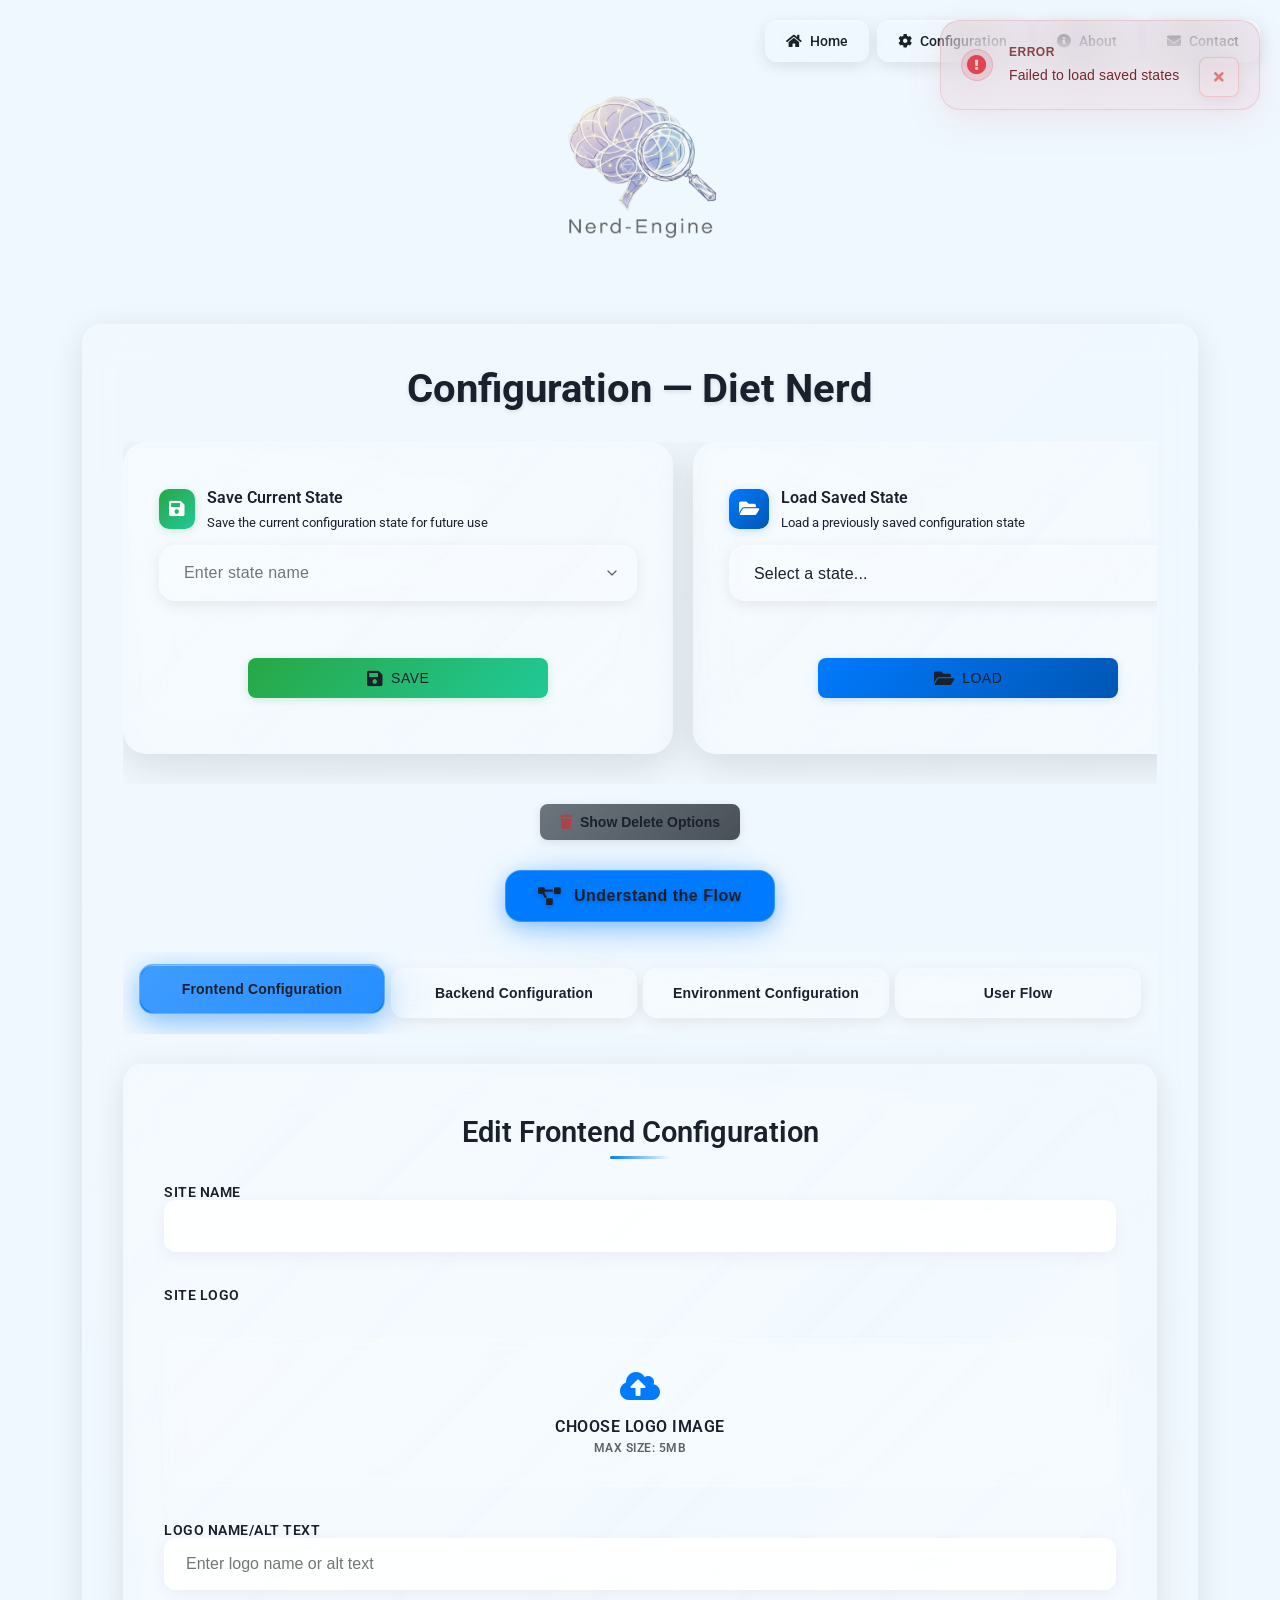
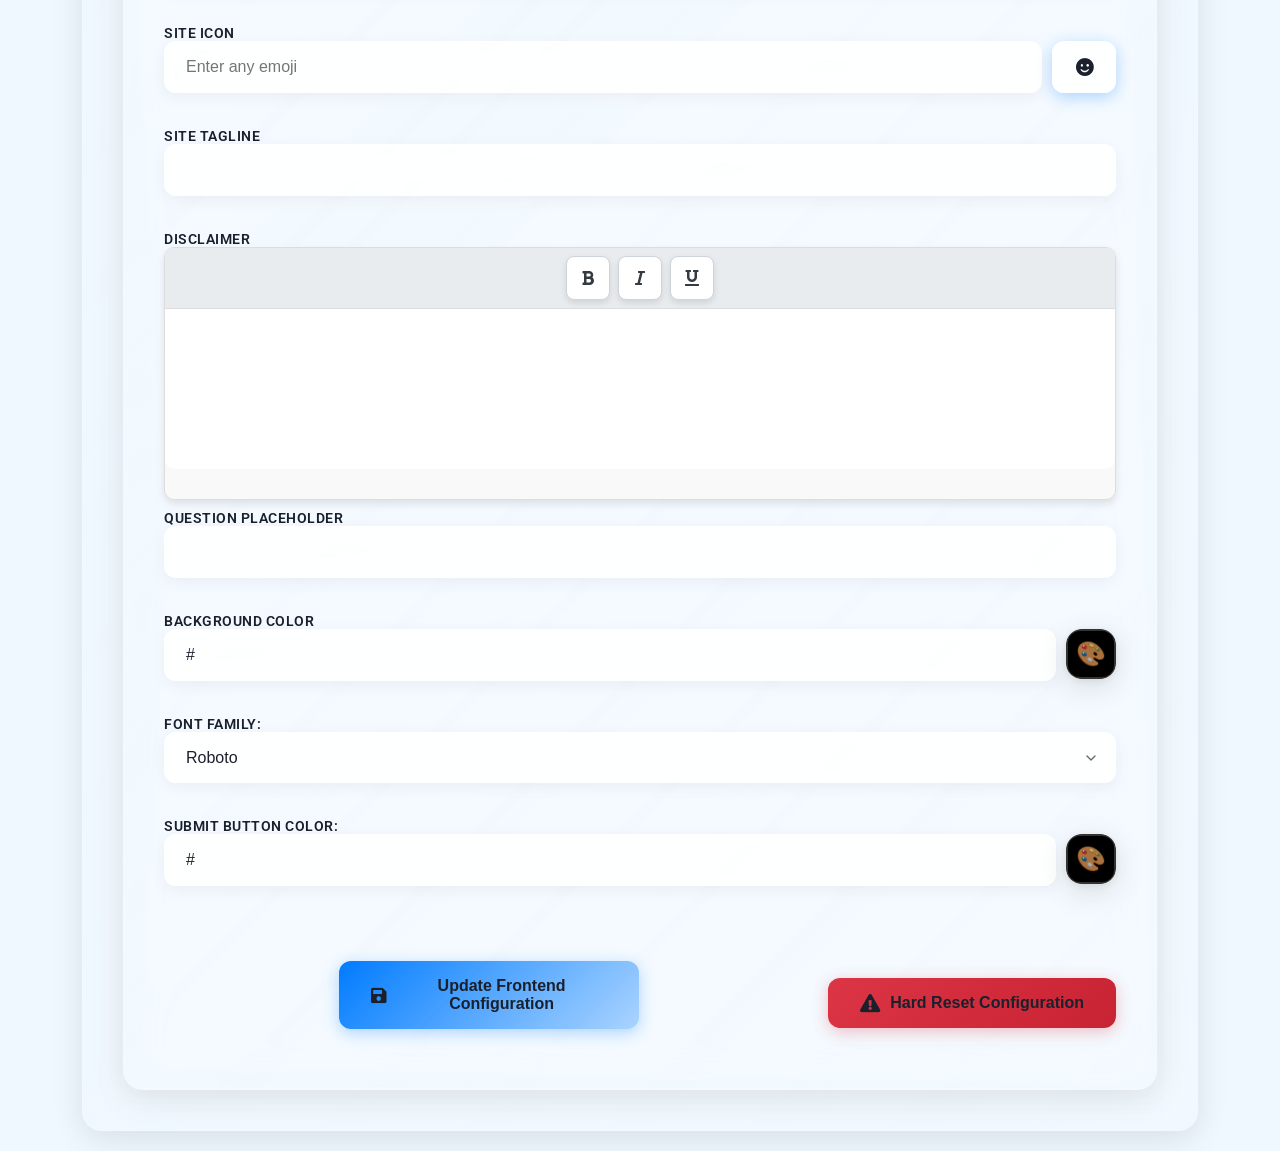
==== customnerd-website/config.html @ 89b2758c "────────────────────────────── Branch : main Author : Harsh Kashyap Date   : 2026-01-24 21:06 ──────" ====
<!DOCTYPE html>
<html lang="en">
<head>
    <meta charset="UTF-8">
    <meta name="viewport" content="width=device-width, initial-scale=1.0">
    <title>Configuration Editor</title>
    <link rel="stylesheet" href="config.css">
    <link rel="stylesheet" href="https://cdnjs.cloudflare.com/ajax/libs/font-awesome/5.15.4/css/all.min.css">
    <script src="https://cdn.jsdelivr.net/npm/mermaid@10/dist/mermaid.min.js"></script>

    <style>
        #logo_preview {
            display: none;
            margin-top: 10px;
            position: relative;
            max-width: 100%;
            max-height: 200px;
            overflow: hidden;
            border-radius: 8px;
            box-shadow: 0 2px 8px rgba(0,0,0,0.1);
        }

        #preview_image {
            width: 100%;
            height: auto;
            object-fit: contain;
            display: block;
        }

        .logo-preview {
            display: flex;
            flex-direction: column;
            align-items: center;
            gap: 10px;
            margin-top: 15px;
            padding: 10px;
            background: #f8f9fa;
            border-radius: 8px;
            border: 1px solid #e9ecef;
        }

        .logo-preview img {
            max-width: 100%;
            max-height: 200px;
            object-fit: contain;
            border-radius: 4px;
        }

        /* Modern Segmented Switch Styles */
        :root {
            --bg: var(--text-color, #ffffff);
            --pill: rgba(255, 255, 255, 0.1);
            --pill-border: var(--border-color, rgba(0,0,0,0.1));
            --inactive: var(--text-color, #6c757d);
            --active: var(--text-color, #ffffff);
            --glow: rgba(0,123,255,0.12); /* subtle blue glow on OpenAI */
            --glow-2: rgba(40,167,69,0.12); /* subtle green glow on Gemini */
            --accent-a: linear-gradient(135deg,var(--accent-text-color, #007bff),var(--accent-border-color, #0056b3)); /* blue for OpenAI */
            --accent-b: linear-gradient(135deg,#28a745,#20c997); /* green for Gemini */

            /* Size tokens */
            --w: 220px;
            --h: 46px;
            --r: 999px;
            --gap: 2px; /* micro gap between slider and pill edges */
            --font: 14px;
            --icon: 18px;

            /* Motion */
            --dur: 320ms;
            --spring: cubic-bezier(.2,.8,.2,1);
            --shadow: 0 2px 8px rgba(0,0,0,0.1);
            --inner: inset 0 0 0 1px var(--pill-border);
        }

        @media (prefers-reduced-motion: reduce) {
            :root { --dur: 0ms; }
        }

        /* Pill */
        .seg-switch {
            position: relative;
            width: var(--w);
            height: var(--h);
            border-radius: var(--r);
            background: var(--pill);
            box-shadow: var(--shadow);
            outline: none;
            border: none;
            padding: 0;             /* no extra padding */
            display: grid;
            grid-template-columns: 1fr 1fr; /* perfectly even halves */
            cursor: pointer;
            user-select: none;
            isolation: isolate;
            box-shadow: var(--shadow), var(--inner);
        }

        /* Slider */
        .seg-slider {
            position: absolute;
            inset: var(--gap);
            width: calc(50% - var(--gap));
            height: calc(100% - var(--gap) * 2);
            border-radius: calc(var(--r) - var(--gap));
            background: var(--accent-a);
            z-index: 1;
            transform: translateX(0%);
            transition: transform var(--dur) var(--spring), background var(--dur) linear, box-shadow var(--dur) var(--spring);
            box-shadow: 0 2px 6px rgba(0,0,0,.15);
        }

        .seg-switch[data-side="right"] .seg-slider {
            transform: translateX(100%);
            background: var(--accent-b);
        }

        .seg-switch:focus-visible {
            box-shadow: 0 0 0 2px rgba(0,0,0,.1), var(--inner);
        }
        
        .seg-switch:hover {
            box-shadow: var(--shadow), var(--inner);
        }

        /* Labels */
        .seg-label {
            position: relative;
            z-index: 2;
            display: grid;
            grid-auto-flow: column;
            align-items: center;
            justify-content: center;
            gap: 6px;
            color: var(--inactive);
            font-weight: 600;
            font-size: var(--font);
            line-height: 1;
            letter-spacing: .2px;
            padding: 0; /* make sure there is no added padding */
        }

        .seg-label .icon {
            font-size: var(--icon);
            line-height: 1;
        }

        /* Active text color flips based on slider side */
        .seg-switch[data-side="left"] .seg-label--left,
        .seg-switch[data-side="right"] .seg-label--right {
            color: var(--active);
            text-shadow: 0 1px 2px rgba(0,0,0,0.1);
        }

        /* Very subtle ambient glow that changes with side */
        .seg-switch[data-side="left"] { box-shadow: var(--shadow), 0 0 0 2px var(--glow) inset, var(--inner); }
        .seg-switch[data-side="right"] { box-shadow: var(--shadow), 0 0 0 2px var(--glow-2) inset, var(--inner); }

        /* Animation for section transitions */
        #openai_section, #gemini_section {
            transition: all 0.3s ease;
        }

        #openai_section.fade-out, #gemini_section.fade-out {
            opacity: 0;
            transform: translateY(-10px);
        }

        #openai_section.fade-in, #gemini_section.fade-in {
            opacity: 1;
            transform: translateY(0);
        }

    </style>

</head>
<body>
    <!-- Navigation Toolbar -->
    <div class="toolbar">
        <a href="index.html"><i class="fas fa-home"></i> Home</a>
        <a href="config.html"><i class="fas fa-cog"></i> Configuration</a>
        <a href="about.html"><i class="fas fa-info-circle"></i> About</a>
        <a href="contact.html"><i class="fas fa-envelope"></i> Contact</a>
    </div>

    <!-- Logo Container -->
    <div class="logo-container">
        <a href="index.html">
            <img src="assets/custom_nerd_default_logo.png" alt="Custom Nerd Logo" id="site-logo" style="max-width: 250px; height: auto;">
        </a>
    </div>

    <div class="container">
        <h2 id="config-title">Configuration Editor</h2>
        
        <!-- State Management Container -->
        <div style="display: flex; gap: 20px; margin: 15px 0; overflow-x: auto; min-width: 0;">
            <!-- Save State Section -->
            <div class="save-state-section" style="flex: 1; min-width: 300px; padding: 20px; background: linear-gradient(145deg, #ffffff, #f8f9fa); border-radius: 12px; box-shadow: 0 4px 15px rgba(0,0,0,0.1); transition: all 0.3s ease; border: 1px solid rgba(0,0,0,0.05);">
                <div style="margin-top: 10px; display: flex; align-items: center; gap: 12px;">
                    <div style="background: linear-gradient(135deg, #28a745, #20c997); padding: 10px; border-radius: 10px; box-shadow: 0 2px 8px rgba(40, 167, 69, 0.2);">
                        <i class="fas fa-save" style="color: white; font-size: 18px;"></i>
                    </div>
                    <div>
                        <h4 style="margin-bottom: 8px; color: #2c3e50; font-size: 16px; font-weight: 600;">Save Current State</h4>
                        <p style="color: #6c757d; margin-bottom: 0; font-size: 13px;">Save the current configuration state for future use</p>
                    </div>
                </div>
                <div style="display: flex; gap: 12px; align-items: center; margin-top: 15px;">
                    <input type="text" id="state_name" placeholder="Enter state name" style="flex: 1; padding: 12px; border: 2px solid #e9ecef; border-radius: 8px; font-size: 14px; height: 40px; width: 100%; transition: all 0.3s ease; box-shadow: 0 2px 4px rgba(0,0,0,0.05);" onfocus="this.style.borderColor='#28a745'; this.style.boxShadow='0 0 0 3px rgba(40, 167, 69, 0.1)'" onblur="this.style.borderColor='#e9ecef'; this.style.boxShadow='0 2px 4px rgba(0,0,0,0.05)'">
                </div>
                <div style="display: flex; gap: 12px; align-items: center; margin-top: 12px;">
                    <button type="button" onclick="saveState()" class="primary-button" style="background: linear-gradient(135deg, #28a745, #20c997); display: flex; align-items: center; gap: 8px; padding: 8px 16px; height: 40px; width: 100%; font-size: 14px; white-space: nowrap; border: none; border-radius: 8px; color: white; font-weight: 500; transition: all 0.3s ease; box-shadow: 0 2px 8px rgba(40, 167, 69, 0.2);" onmouseover="this.style.transform='translateY(-2px)'; this.style.boxShadow='0 4px 12px rgba(40, 167, 69, 0.3)'" onmouseout="this.style.transform='translateY(0)'; this.style.boxShadow='0 2px 8px rgba(40, 167, 69, 0.2)'">
                        <i class="fas fa-save"></i> Save
                    </button>
                </div>
            </div>

            <!-- Load State Section -->
            <div class="load-state-section" style="flex: 1; min-width: 300px; padding: 20px; background: linear-gradient(145deg, #ffffff, #f8f9fa); border-radius: 12px; box-shadow: 0 4px 15px rgba(0,0,0,0.1); transition: all 0.3s ease; border: 1px solid rgba(0,0,0,0.05);">
                <div style="margin-top: 10px; display: flex; align-items: center; gap: 12px;">
                    <div style="background: linear-gradient(135deg, #007bff, #0056b3); padding: 10px; border-radius: 10px; box-shadow: 0 2px 8px rgba(0, 123, 255, 0.2);">
                        <i class="fas fa-folder-open" style="color: white; font-size: 18px;"></i>
                    </div>
                    <div>
                        <h4 style="margin-bottom: 8px; color: #2c3e50; font-size: 16px; font-weight: 600;">Load Saved State</h4>
                        <p style="color: #6c757d; margin-bottom: 0; font-size: 13px;">Load a previously saved configuration state</p>
                    </div>
                </div>
                <div style="display: flex; gap: 12px; align-items: center; margin-top: 15px;">
                    <select id="state_select">
                        <option value="">Select a state...</option>
                    </select>
                </div>
                <div style="display: flex; gap: 12px; align-items: center; margin-top: 12px;">
                    <button type="button" onclick="loadState()" class="primary-button" style="background: linear-gradient(135deg, #007bff, #0056b3); display: flex; align-items: center; gap: 8px; padding: 8px 16px; height: 40px; width: 100%; font-size: 14px; white-space: nowrap; border: none; border-radius: 8px; color: white; font-weight: 500; transition: all 0.3s ease; box-shadow: 0 2px 8px rgba(0, 123, 255, 0.2);" onmouseover="this.style.transform='translateY(-2px)'; this.style.boxShadow='0 4px 12px rgba(0, 123, 255, 0.3)'" onmouseout="this.style.transform='translateY(0)'; this.style.boxShadow='0 2px 8px rgba(0, 123, 255, 0.2)'">
                        <i class="fas fa-folder-open"></i> Load
                    </button>
                </div>
            </div>
        </div>

        <!-- Delete State Toggle Button -->
        <div style="text-align: center; margin: 20px 0;">
            <button type="button" onclick="toggleDeleteSection()" id="toggle_delete_btn" style="background: linear-gradient(135deg, #6c757d, #495057); border: none; color: white; padding: 10px 20px; border-radius: 8px; cursor: pointer; font-size: 14px; transition: all 0.3s ease; box-shadow: 0 2px 8px rgba(108, 117, 125, 0.2); display: flex; align-items: center; gap: 8px; margin: 0 auto;" onmouseover="this.style.transform='translateY(-2px)'; this.style.boxShadow='0 4px 12px rgba(108, 117, 125, 0.3)'" onmouseout="this.style.transform='translateY(0)'; this.style.boxShadow='0 2px 8px rgba(108, 117, 125, 0.2)'">
                <i class="fas fa-trash" id="toggle_delete_icon"></i>
                <span id="toggle_delete_text">Show Delete Options</span>
            </button>
        </div>

        <!-- Delete State Section (Hidden by default) -->
        <div id="delete_state_container" style="display: none; margin: 15px 0;">
            <div class="delete-state-section" style="flex: 1; padding: 20px; background: linear-gradient(145deg, #ffffff, #f8f9fa); border-radius: 12px; box-shadow: 0 4px 15px rgba(0,0,0,0.1); transition: all 0.3s ease; border: 1px solid rgba(0,0,0,0.05); max-width: 600px; margin: 0 auto;">
                <div style="margin-top: 10px; display: flex; align-items: center; gap: 12px;">
                    <div style="background: linear-gradient(135deg, #dc3545, #c82333); padding: 10px; border-radius: 10px; box-shadow: 0 2px 8px rgba(220, 53, 69, 0.2);">
                        <i class="fas fa-exclamation-triangle" style="color: white; font-size: 18px;"></i>
                    </div>
                    <div>
                        <h4 style="margin-bottom: 8px; color: #2c3e50; font-size: 16px; font-weight: 600;">Delete Saved State</h4>
                        <p style="color: #6c757d; margin-bottom: 0; font-size: 13px;">⚠️ Warning: This action cannot be undone</p>
                    </div>
                </div>
                <div style="display: flex; gap: 12px; align-items: center; margin-top: 15px;">
                    <select id="delete_state_select">
                        <option value="">Select a state to delete...</option>
                    </select>
                </div>
                <div style="display: flex; gap: 12px; align-items: center; margin-top: 12px;">
                    <button type="button" onclick="deleteState()" class="primary-button" style="background: linear-gradient(135deg, #dc3545, #c82333); display: flex; align-items: center; gap: 8px; padding: 8px 16px; height: 40px; width: 100%; font-size: 14px; white-space: nowrap; border: none; border-radius: 8px; color: white; font-weight: 500; transition: all 0.3s ease; box-shadow: 0 2px 8px rgba(220, 53, 69, 0.2);" onmouseover="this.style.transform='translateY(-2px)'; this.style.boxShadow='0 4px 12px rgba(220, 53, 69, 0.3)'" onmouseout="this.style.transform='translateY(0)'; this.style.boxShadow='0 2px 8px rgba(220, 53, 69, 0.2)'">
                        <i class="fas fa-trash"></i> Delete State
                    </button>
                </div>
            </div>
        </div>

        <!-- Understand the Flow Button -->
        <div style="text-align: center; margin: 30px 0; position: relative;">
            <div id="flowButtonGlow" style="position: absolute; top: 50%; left: 50%; transform: translate(-50%, -50%); width: 200px; height: 60px; background: var(--submit-button-bg, #007bff); border-radius: 16px; opacity: 0.1; filter: blur(20px);"></div>
            <button type="button" id="flowButton" onclick="openFlowModal()" style="position: relative; background: var(--submit-button-bg, #007bff); border: none; color: white; padding: 16px 32px; border-radius: 16px; cursor: pointer; font-size: 16px; font-weight: 600; letter-spacing: 0.5px; transition: all 0.4s cubic-bezier(0.175, 0.885, 0.32, 1.275); box-shadow: 0 8px 32px rgba(0, 123, 255, 0.3), 0 4px 16px rgba(0, 123, 255, 0.2); display: flex; align-items: center; gap: 12px; margin: 0 auto; backdrop-filter: blur(10px); border: 1px solid rgba(255, 255, 255, 0.2);">
                <i class="fas fa-project-diagram" style="font-size: 18px; text-shadow: 0 2px 4px rgba(0,0,0,0.2);"></i>
                <span style="text-shadow: 0 2px 4px rgba(0,0,0,0.2);">Understand the Flow</span>
                <div style="position: absolute; top: 0; left: 0; right: 0; bottom: 0; background: linear-gradient(45deg, transparent 30%, rgba(255,255,255,0.1) 50%, transparent 70%); border-radius: 16px; opacity: 0; transition: opacity 0.3s ease;"></div>
            </button>
        </div>

        <!-- Tab navigation -->
        <div class="tab-container">
            <button class="tab-button active" onclick="openTab('frontend-tab')">Frontend Configuration</button>
            <button class="tab-button" onclick="openTab('backend-tab')">Backend Configuration</button>
            <button class="tab-button" onclick="openTab('env-tab')">Environment Configuration</button>
            <button class="tab-button" onclick="openTab('backend-files-tab')">User Flow</button>
        </div>
        <!-- Main content container for configuration tabs -->
        <div class="config-content">
        
        <!-- Frontend Configuration Tab -->
        <div id="frontend-tab" class="tab-content active">
            <h3>Edit Frontend Configuration</h3>
            <form id="frontendConfigForm">
                <div style="display: flex; align-items: center;">
                    <label for="site_name">Site Name</label>
                  
                </div>
                <div class="input-group">
                    <input type="text" id="site_name">
                </div>

                <div style="display: flex; align-items: center;">
                    <label for="site_logo">Site Logo</label>
                    
                </div>
                <div class="input-group">
                    <div class="file-upload-container">
                        <div class="file-upload-wrapper">
                            <input type="file" id="site_logo" accept="image/*" onchange="previewLogo(event)" class="file-upload-input">
                            <label for="site_logo" class="file-upload-label">
                                <i class="fas fa-cloud-upload-alt"></i>
                                <span>Choose Logo Image</span>
                                <small>Max size: 5MB</small>
                            </label>
                        </div>
                        <div id="logo_preview" class="logo-preview">
                            <div id="file_info" style="background: rgba(255, 255, 255, 0.1); backdrop-filter: blur(10px); border: 1px solid rgba(255, 255, 255, 0.2); border-radius: 8px; padding: 12px; margin-bottom: 10px;">
                                <div style="display: flex; align-items: center; gap: 8px; margin-bottom: 8px;">
                                    <i class="fas fa-file-image" style="color: #4CAF50; font-size: 16px;"></i>
                                    <span id="file_name" style="font-weight: 600; color: rgba(255, 255, 255, 0.9);"></span>
                                </div>
                                <div style="display: flex; align-items: center; gap: 8px;">
                                    <i class="fas fa-weight-hanging" style="color: #2196F3; font-size: 14px;"></i>
                                    <span id="file_size" style="font-size: 14px; color: rgba(255, 255, 255, 0.7);"></span>
                                </div>
                            </div>
                            <img id="preview_image" src="" alt="Logo Preview">
                            <button type="button" class="remove-logo" onclick="removeLogo()">
                                <i class="fas fa-times"></i>
                            </button>
                        </div>
                    </div>
                </div>

                <div style="display: flex; align-items: center;">
                    <label for="site_logo_name">Logo Name/Alt Text</label>
                </div>
                <div class="input-group">
                    <input type="text" id="logo_name" placeholder="Enter logo name or alt text">
                </div>

                <div style="display: flex; align-items: center;">
                    <label for="site_icon">Site Icon</label>
                </div>
                <div class="input-group">
                    <div class="emoji-picker-container">
                        <input type="text" id="site_icon" placeholder="Enter any emoji" class="emoji-input">
                        <button type="button" class="emoji-picker-btn" id="emoji-picker-btn">
                            <i class="fas fa-smile"></i>
                        </button>
                        <div class="emoji-picker" id="emoji-picker">
                            <div class="emoji-picker-header">
                                <span class="emoji-category active" data-category="recent">Recent</span>
                                <span class="emoji-category" data-category="smileys">😀</span>
                                <span class="emoji-category" data-category="people">👤</span>
                                <span class="emoji-category" data-category="animals">🐶</span>
                                <span class="emoji-category" data-category="food">🍎</span>
                                <span class="emoji-category" data-category="travel">🚗</span>
                                <span class="emoji-category" data-category="activities">⚽</span>
                                <span class="emoji-category" data-category="objects">📱</span>
                                <span class="emoji-category" data-category="symbols">❤️</span>
                                <span class="emoji-category" data-category="flags">🏳️</span>
                            </div>
                            <div class="emoji-picker-body">
                                <div class="emoji-grid" id="emoji-grid">
                                    <!-- Emojis will be populated by JavaScript -->
                                </div>
                            </div>
                        </div>
                    </div>
                </div>

                <div style="display: flex; align-items: center;">
                    <label for="site_tagline">Site Tagline</label>
                </div>
                <div class="input-group">
                    <input type="text" id="site_tagline">
                </div>

                <div style="display: flex; align-items: center;">
                    <label for="disclaimer">Disclaimer</label>
                </div>
                <div class="input-group">
                    <div class="rich-text-editor" style="border: 1px solid #ddd; border-radius: 10px; overflow: hidden; background-color: #f9f9f9; box-shadow: 0 4px 8px rgba(0,0,0,0.1);">
                        <div class="editor-toolbar" style="background-color: #e9ecef; padding: 8px; border-bottom: 1px solid #ddd; display: flex; gap: 8px; justify-content: center;">
                            <button type="button" class="format-btn" data-format="bold" title="Bold" style="background-color: #ffffff; border: 1px solid #ced4da; border-radius: 8px; padding: 10px 14px; cursor: pointer; transition: all 0.3s ease; box-shadow: 0 3px 6px rgba(0,0,0,0.1);">
                                <i class="fas fa-bold" style="color: #343a40; font-size: 16px;"></i>
                            </button>
                            <button type="button" class="format-btn" data-format="italic" title="Italic" style="background-color: #ffffff; border: 1px solid #ced4da; border-radius: 8px; padding: 10px 14px; cursor: pointer; transition: all 0.3s ease; box-shadow: 0 3px 6px rgba(0,0,0,0.1);">
                                <i class="fas fa-italic" style="color: #343a40; font-size: 16px;"></i>
                            </button>
                            <button type="button" class="format-btn" data-format="underline" title="Underline" style="background-color: #ffffff; border: 1px solid #ced4da; border-radius: 8px; padding: 10px 14px; cursor: pointer; transition: all 0.3s ease; box-shadow: 0 3px 6px rgba(0,0,0,0.1);">
                                <i class="fas fa-underline" style="color: #343a40; font-size: 16px;"></i>
                            </button>
                        </div>
                        <div id="disclaimer-editor" contenteditable="true" style="min-height: 160px; padding: 12px; overflow-y: auto; background-color: #ffffff; border-radius: 0 0 10px 10px;"></div>
                        <textarea id="disclaimer" style="display: none;"></textarea>
                    </div>
                </div>

                <div style="display: flex; align-items: center;">
                    <label for="question_placeholder">Question Placeholder</label>
                    
                </div>
                <div class="input-group">
                    <input type="text" id="question_placeholder">
                </div>

                <div style="display: flex; align-items: center;">
                    <label for="background_color">Background Color</label>
                    
                </div>
                <div class="input-group" style="display: flex; align-items: center; gap: 10px;">
                    <input type="text" id="background_color" value="#" style="flex: 1;">
                    <div class="color-picker-container" style="display: flex; flex-direction: column; align-items: center;">
                        <input type="color" id="background_color_picker" onchange="document.getElementById('background_color').value = this.value;" oninput="this.style.backgroundColor = this.value;">
                    </div>
                </div>

                <div style="display: flex; align-items: center;">
                    <label for="font_family">Font Family:</label>
                   
                </div>
                <div class="input-group">
                    <select id="font_family" class="font-family-select">
                        <option value="'Roboto', sans-serif" style="font-family: 'Roboto', sans-serif;">Roboto</option>
                        <option value="'Open Sans', sans-serif" style="font-family: 'Open Sans', sans-serif;">Open Sans</option>
                        <option value="'Poppins', sans-serif" style="font-family: 'Poppins', sans-serif;">Poppins</option>
                        <option value="'Lato', sans-serif" style="font-family: 'Lato', sans-serif;">Lato</option>
                        <option value="'Montserrat', sans-serif" style="font-family: 'Montserrat', sans-serif;">Montserrat</option>
                        <option value="'Inter', sans-serif" style="font-family: 'Inter', sans-serif;">Inter</option>
                        <option value="'Nunito', sans-serif" style="font-family: 'Nunito', sans-serif;">Nunito</option>
                        <option value="'Raleway', sans-serif" style="font-family: 'Raleway', sans-serif;">Raleway</option>
                        <option value="'Ubuntu', sans-serif" style="font-family: 'Ubuntu', sans-serif;">Ubuntu</option>
                        <option value="'Rubik', sans-serif" style="font-family: 'Rubik', sans-serif;">Rubik</option>
                        <option value="'Playfair Display', serif" style="font-family: 'Playfair Display', serif;">Playfair Display</option>
                        <option value="'Merriweather', serif" style="font-family: 'Merriweather', serif;">Merriweather</option>
                        <option value="'Source Serif Pro', serif" style="font-family: 'Source Serif Pro', serif;">Source Serif Pro</option>
                        <option value="'Fira Code', monospace" style="font-family: 'Fira Code', monospace;">Fira Code</option>
                        <option value="'JetBrains Mono', monospace" style="font-family: 'JetBrains Mono', monospace;">JetBrains Mono</option>
                        <option value="'Cascadia Code', monospace" style="font-family: 'Cascadia Code', monospace;">Cascadia Code</option>
                    </select>
                </div>
                
                <!-- Font Preview Container -->
                <div class="font-preview-container" id="font-preview">
                    <div class="font-preview-label">Font Preview</div>
                    <div class="font-preview-text" id="font-preview-text">
                        The quick brown fox jumps over the lazy dog. 1234567890
                    </div>
                </div>

                <div style="display: flex; align-items: center;">
                    <label for="submit_button_bg">Submit Button Color:</label>
                    
                </div>
                <div class="input-group" style="display: flex; align-items: center; gap: 10px;">
                    <input type="text" id="submit_button_bg" value="#" style="flex: 1;">
                    <div class="color-picker-container" style="display: flex; flex-direction: column; align-items: center;">
                        <input type="color" id="submit_button_bg_picker" onchange="document.getElementById('submit_button_bg').value = this.value;" oninput="this.style.backgroundColor = this.value;">
                    </div>
                </div>

                <div class="button-group">
                    <button type="button" onclick="updateConfig()" class="primary-button">
                        <i class="fas fa-save"></i> Update Frontend Configuration
                    </button>
                    <button type="button" onclick="hardResetConfig()" class="hard-reset-button">
                        <i class="fas fa-exclamation-triangle"></i> Hard Reset Configuration
                    </button>
                </div>
            </form>
        </div>
        
        <!-- Backend Configuration Tab -->
        <div id="backend-tab" class="tab-content">
            <h3>Edit Backend Configuration</h3>
            <div class="config-section">
                <h4>Prompt Settings</h4>
                <form id="backendConfigForm">
                    <div style="display: flex; align-items: center;">
                        <label for="DETERMINE_QUESTION_VALIDITY_PROMPT">Question Validity Prompt:</label>
                    </div>
                    <div class="input-group">
                        <textarea id="DETERMINE_QUESTION_VALIDITY_PROMPT" name="DETERMINE_QUESTION_VALIDITY_PROMPT" rows="8"></textarea>
                        <div class="ai-button-container" style="margin-top: 10px; display: flex; align-items: center; gap: 10px;">
                            <button type="button" class="ai-prompt-btn" onclick="generateAIPrompt('question_validity')" title="Generate prompt using AI">
                                <i class="fas fa-robot"></i> 
                                <span>AI Prompt Generator</span>
                                <div class="ai-button-glow"></div>
                                <div class="ai-button-spinner"></div>
                            </button>
                            <div class="ai-info-icon">
                                <i class="fas fa-info-circle"></i>
                                <div class="ai-info-tooltip">
                                    Please ensure to test it thoroughly before use, as results may vary (experimental).
                                    <div class="tooltip-arrow"></div>
                                </div>
                            </div>
                        </div>
                    </div>
                    
                    <div style="display: flex; align-items: center;">
                        <label for="GENERAL_QUERY_PROMPT">General Query Prompt:</label>
                    </div>
                    <div class="input-group">
                        <textarea id="GENERAL_QUERY_PROMPT" name="GENERAL_QUERY_PROMPT" rows="8"></textarea>
                        <div class="ai-button-container" style="margin-top: 10px; display: flex; align-items: center; gap: 10px;">
                            <button type="button" class="ai-prompt-btn" onclick="generateAIPrompt('general_query')" title="Generate prompt using AI">
                                <i class="fas fa-robot"></i> 
                                <span>AI Prompt Generator</span>
                                <div class="ai-button-glow"></div>
                                <div class="ai-button-spinner"></div>
                            </button>
                            <div class="ai-info-icon">
                                <i class="fas fa-info-circle"></i>
                                <div class="ai-info-tooltip">
                                    Please ensure to test it thoroughly before use, as results may vary (experimental).
                                    <div class="tooltip-arrow"></div>
                                </div>
                            </div>
                        </div>
                    </div>
                    
                    <div style="display: flex; align-items: center;">
                        <label for="QUERY_CONTENTION_PROMPT">Query Contention Prompt:</label>
                        <div style="position: relative; display: inline-block; margin-left: 8px;">
                            <input type="checkbox" id="query_contention_enabled" onchange="onQueryContentionToggle()" style="opacity: 0; position: absolute; width: 20px; height: 20px; margin: 0; cursor: pointer; z-index: 10; top: 0; left: 0;">
                            <label for="query_contention_enabled" onclick="document.getElementById('query_contention_enabled').click()" style="display: inline-block; width: 20px; height: 20px; border: 2px solid #dc3545; border-radius: 4px; background-color: #fff; cursor: pointer; position: relative; transition: all 0.3s ease; display: flex; align-items: center; justify-content: center; z-index: 1;">
                                <span id="query_contention_icon" style="font-size: 12px; font-weight: bold; color: #dc3545; transition: all 0.3s ease;">✗</span>
                            </label>
                        </div>
                        <style>
                            #query_contention_enabled:checked + label {
                                background-color: #007bff !important;
                                border-color: #007bff !important;
                            }
                            #query_contention_enabled:checked + label #query_contention_icon {
                                color: #fff !important;
                            }
                            #query_contention_enabled:not(:checked) + label {
                                background-color: #fff !important;
                                border-color: #dc3545 !important;
                            }
                            #query_contention_enabled:not(:checked) + label #query_contention_icon {
                                color: #dc3545 !important;
                            }
                            .query-contention-disabled {
                                opacity: 0.4 !important;
                                filter: grayscale(0.8) !important;
                                pointer-events: none !important;
                            }
                            .query-contention-disabled textarea {
                                background-color: #f8f9fa !important;
                                color: #6c757d !important;
                                cursor: not-allowed !important;
                            }
                            .query-contention-disabled label {
                                color: #6c757d !important;
                            }
                            .query-contention-disabled button {
                                opacity: 0.4 !important;
                                cursor: not-allowed !important;
                            }
                        </style>
                    </div>
                    <div class="input-group">
                        <textarea id="QUERY_CONTENTION_PROMPT" name="QUERY_CONTENTION_PROMPT" rows="8"></textarea>
                        <div class="ai-button-container" style="margin-top: 10px; display: flex; align-items: center; gap: 10px;">
                            <button type="button" class="ai-prompt-btn" onclick="generateAIPrompt('query_contention')" title="Generate prompt using AI">
                                <i class="fas fa-robot"></i> 
                                <span>AI Prompt Generator</span>
                                <div class="ai-button-glow"></div>
                                <div class="ai-button-spinner"></div>
                            </button>
                            <div class="ai-info-icon">
                                <i class="fas fa-info-circle"></i>
                                <div class="ai-info-tooltip">
                                    Please ensure to test it thoroughly before use, as results may vary (experimental).
                                    <div class="tooltip-arrow"></div>
                                </div>
                            </div>
                        </div>
                    </div>
                    
                    <div style="display: flex; align-items: center;">
                        <label for="RELEVANCE_CLASSIFIER_PROMPT">Relevance Classifier Prompt:</label>
                    </div>
                    <div class="input-group">
                        <textarea id="RELEVANCE_CLASSIFIER_PROMPT" name="RELEVANCE_CLASSIFIER_PROMPT" rows="8"></textarea>
                        <div class="ai-button-container" style="margin-top: 10px; display: flex; align-items: center; gap: 10px;">
                            <button type="button" class="ai-prompt-btn" onclick="generateAIPrompt('relevance')" title="Generate prompt using AI">
                                <i class="fas fa-robot"></i> 
                                <span>AI Prompt Generator</span>
                                <div class="ai-button-glow"></div>
                                <div class="ai-button-spinner"></div>
                            </button>
                            <div class="ai-info-icon">
                                <i class="fas fa-info-circle"></i>
                                <div class="ai-info-tooltip">
                                    Please ensure to test it thoroughly before use, as results may vary (experimental).
                                    <div class="tooltip-arrow"></div>
                                </div>
                            </div>
                        </div>
                    </div>
                    
                    <div style="display: flex; align-items: center;">
                        <label for="ARTICLE_TYPE_PROMPT">Article Type Prompt:</label>
                    </div>
                    <div class="input-group">
                        <textarea id="ARTICLE_TYPE_PROMPT" name="ARTICLE_TYPE_PROMPT" rows="6"></textarea>
                        <div class="ai-button-container" style="margin-top: 10px; display: flex; align-items: center; gap: 10px;">
                            <button type="button" class="ai-prompt-btn" onclick="generateAIPrompt('article_type')" title="Generate prompt using AI" style="background: linear-gradient(135deg, #FF6B6B 0%, #FF8E53 100%); border: none; color: white; padding: 12px 32px; border-radius: 8px; cursor: pointer; font-size: 14px; transition: all 0.3s ease; box-shadow: 0 4px 15px rgba(255, 107, 107, 0.2); min-width: 180px;">
                                <i class="fas fa-robot"></i> 
                                <span>AI Prompt Generator</span>
                                <div class="ai-button-glow"></div>
                                <div class="ai-button-spinner"></div>
                            </button>
                            <div class="ai-info-icon">
                                <i class="fas fa-info-circle"></i>
                                <div class="ai-info-tooltip">
                                    Please ensure to test it thoroughly before use, as results may vary (experimental).
                                    <div class="tooltip-arrow"></div>
                                </div>
                            </div>
                        </div>
                    </div>
                    
                    <div style="display: flex; align-items: center;">
                        <label for="ABSTRACT_EXTRACTION_PROMPT">Abstract Extraction Prompt:</label>
                    </div>
                    <div class="input-group">
                        <textarea id="ABSTRACT_EXTRACTION_PROMPT" name="ABSTRACT_EXTRACTION_PROMPT" rows="8"></textarea>
                        <div class="ai-button-container" style="margin-top: 10px; display: flex; align-items: center; gap: 10px;">
                            <button type="button" class="ai-prompt-btn" onclick="generateAIPrompt('abstract')" title="Generate prompt using AI" style="background: linear-gradient(135deg, #FF6B6B 0%, #FF8E53 100%); border: none; color: white; padding: 12px 32px; border-radius: 8px; cursor: pointer; font-size: 14px; transition: all 0.3s ease; box-shadow: 0 4px 15px rgba(255, 107, 107, 0.2); min-width: 180px;">
                                <i class="fas fa-robot"></i> 
                                <span>AI Prompt Generator</span>
                                <div class="ai-button-glow"></div>
                                <div class="ai-button-spinner"></div>
                            </button>
                            <div class="ai-info-icon">
                                <i class="fas fa-info-circle"></i>
                                <div class="ai-info-tooltip">
                                    Please ensure to test it thoroughly before use, as results may vary (experimental).
                                    <div class="tooltip-arrow"></div>
                                </div>
                            </div>
                        </div>
                    </div>
                    
                    <div style="display: flex; align-items: center;">
                        <label for="REVIEW_SUMMARY_PROMPT">Review Summary Prompt:</label>
                    </div>
                    <div class="input-group">
                        <textarea id="REVIEW_SUMMARY_PROMPT" name="REVIEW_SUMMARY_PROMPT" rows="8"></textarea>
                        <div class="ai-button-container" style="margin-top: 10px; display: flex; align-items: center; gap: 10px;">
                            <button type="button" class="ai-prompt-btn" onclick="generateAIPrompt('review_summary')" title="Generate prompt using AI" style="background: linear-gradient(135deg, #FF6B6B 0%, #FF8E53 100%); border: none; color: white; padding: 12px 32px; border-radius: 8px; cursor: pointer; font-size: 14px; transition: all 0.3s ease; box-shadow: 0 4px 15px rgba(255, 107, 107, 0.2); min-width: 180px;">
                                <i class="fas fa-robot"></i> 
                                <span>AI Prompt Generator</span>
                                <div class="ai-button-glow"></div>
                                <div class="ai-button-spinner"></div>
                            </button>
                            <div class="ai-info-icon">
                                <i class="fas fa-info-circle"></i>
                                <div class="ai-info-tooltip">
                                    Please ensure to test it thoroughly before use, as results may vary (experimental).
                                    <div class="tooltip-arrow"></div>
                                </div>
                            </div>
                        </div>
                    </div>
                    
                    <div style="display: flex; align-items: center;">
                        <label for="STUDY_SUMMARY_PROMPT">Study Summary Prompt:</label>
                    </div>
                    <div class="input-group">
                        <textarea id="STUDY_SUMMARY_PROMPT" name="STUDY_SUMMARY_PROMPT" rows="8"></textarea>
                        <div class="ai-button-container" style="margin-top: 10px; display: flex; align-items: center; gap: 10px;">
                            <button type="button" class="ai-prompt-btn" onclick="generateAIPrompt('study_summary')" title="Generate prompt using AI" style="background: linear-gradient(135deg, #FF6B6B 0%, #FF8E53 100%); border: none; color: white; padding: 12px 32px; border-radius: 8px; cursor: pointer; font-size: 14px; transition: all 0.3s ease; box-shadow: 0 4px 15px rgba(255, 107, 107, 0.2); min-width: 180px;">
                                <i class="fas fa-robot"></i> 
                                <span>AI Prompt Generator</span>
                                <div class="ai-button-glow"></div>
                                <div class="ai-button-spinner"></div>
                            </button>
                            <div class="ai-info-icon">
                                <i class="fas fa-info-circle"></i>
                                <div class="ai-info-tooltip">
                                    Please ensure to test it thoroughly before use, as results may vary (experimental).
                                    <div class="tooltip-arrow"></div>
                                </div>
                            </div>
                        </div>
                    </div>
                    
                    <div style="display: flex; align-items: center;">
                        <label for="RELEVANT_SECTIONS_PROMPT">Relevant Sections Prompt:</label>
                    </div>
                    <div class="input-group">
                        <textarea id="RELEVANT_SECTIONS_PROMPT" name="RELEVANT_SECTIONS_PROMPT" rows="8"></textarea>
                        <div class="ai-button-container" style="margin-top: 10px; display: flex; align-items: center; gap: 10px;">
                            <button type="button" class="ai-prompt-btn" onclick="generateAIPrompt('relevant_sections')" title="Generate prompt using AI" style="background: linear-gradient(135deg, #FF6B6B 0%, #FF8E53 100%); border: none; color: white; padding: 12px 32px; border-radius: 8px; cursor: pointer; font-size: 14px; transition: all 0.3s ease; box-shadow: 0 4px 15px rgba(255, 107, 107, 0.2); min-width: 180px;">
                                <i class="fas fa-robot"></i> 
                                <span>AI Prompt Generator</span>
                                <div class="ai-button-glow"></div>
                                <div class="ai-button-spinner"></div>
                            </button>
                            <div class="ai-info-icon">
                                <i class="fas fa-info-circle"></i>
                                <div class="ai-info-tooltip">
                                    Please ensure to test it thoroughly before use, as results may vary (experimental).
                                    <div class="tooltip-arrow"></div>
                                </div>
                            </div>
                        </div>
                    </div>
                    
                    <div style="display: flex; align-items: center;">
                        <label for="FINAL_RESPONSE_PROMPT">Final Response Prompt:</label>
                    </div>
                    <div class="input-group">
                        <textarea id="FINAL_RESPONSE_PROMPT" name="FINAL_RESPONSE_PROMPT" rows="18"></textarea>
                        <div class="ai-button-container" style="margin-top: 10px; display: flex; align-items: center; gap: 10px;">
                            <button type="button" class="ai-prompt-btn" onclick="generateAIPrompt('final_response')" title="Generate prompt using AI" style="background: linear-gradient(135deg, #FF6B6B 0%, #FF8E53 100%); border: none; color: white; padding: 12px 32px; border-radius: 8px; cursor: pointer; font-size: 14px; transition: all 0.3s ease; box-shadow: 0 4px 15px rgba(255, 107, 107, 0.2); min-width: 180px;">
                                <i class="fas fa-robot"></i> 
                                <span>AI Prompt Generator</span>
                                <div class="ai-button-glow"></div>
                                <div class="ai-button-spinner"></div>
                            </button>
                            <div class="ai-info-icon">
                                <i class="fas fa-info-circle"></i>
                                <div class="ai-info-tooltip">
                                    Please ensure to test it thoroughly before use, as results may vary (experimental).
                                    <div class="tooltip-arrow"></div>
                                </div>
                            </div>
                        </div>
                    </div>
                    
                    <div style="display: flex; align-items: center;">
                        <label for="DISCLAIMER_TEXT">Disclaimer Text:</label>
                    </div>
                    <div class="input-group">
                        <textarea id="DISCLAIMER_TEXT" name="DISCLAIMER_TEXT" rows="4"></textarea>
                    </div>
                    
                    <div style="display: flex; align-items: center;">
                        <label for="backend_disclaimer">General Disclaimer:</label>
                    </div>
                    <div class="input-group">
                        <textarea id="backend_disclaimer" name="backend_disclaimer" rows="4"></textarea>
                    </div>
                    
                    <div class="button-group">
                        <button type="button" onclick="updateBackendConfig()" class="primary-button">
                            <i class="fas fa-save"></i> Update Backend Configuration
                        </button>
                        <button type="button" onclick="hardResetConfig()" class="hard-reset-button">
                            <i class="fas fa-exclamation-triangle"></i> Hard Reset Configuration
                        </button>
                    </div>
                </form>
            </div>
        </div>
        </div>
    <!-- Environment Configuration Tab -->
    <div id="env-tab" class="tab-content">
        <h3>Edit Environment Configuration</h3>
        
        <!-- Information section about required vs optional fields -->
        <div class="api-requirements-container">
            <div class="api-requirements-header">
                <h4 class="api-requirements-title">API Key Requirements</h4>
                <p class="api-requirements-subtitle">Configure your API keys to enable AI-powered features</p>
            </div>
            <div class="api-requirements-content">
                <div class="api-requirements-section required-section">
                    <div class="section-header">
                        <div class="section-icon required-icon">
                            <i class="fas fa-exclamation-circle"></i>
                        </div>
                        <h5 class="section-title required-title">Required Fields</h5>
                    </div>
                    <div class="api-key-info">
                        <div class="api-key-header">
                            <div class="api-key-icon">
                                <i class="fas fa-key"></i>
                            </div>
                            <h6 class="api-key-title">API Key Required</h6>
                        </div>
                        <div class="api-key-list">
                            <div class="api-key-item">
                                <div class="api-key-bullet openai-bullet"></div>
                                <span class="api-key-text">
                                    <strong>OpenAI API Key:</strong> Required for AI-powered responses
                                </span>
                            </div>
                            <div class="api-key-item">
                                <div class="api-key-bullet gemini-bullet"></div>
                                <span class="api-key-text">
                                    <strong>or Gemini API Key:</strong> Alternative AI provider
                                </span>
                            </div>
                            <div class="api-tip-box">
                                <i class="fas fa-lightbulb"></i>
                                <strong>Tip:</strong> Choose one provider - you don't need both keys
                            </div>
                        </div>
                    </div>
                </div>
                <div class="api-requirements-section optional-section">
                    <div class="section-header" style="text-align: center;">
                        <div class="section-icon optional-icon" style="margin: 0 auto 8px auto;">
                            <i class="fas fa-info-circle"></i>
                        </div>
                        <h5 class="section-title optional-title" style="text-align: center;">Optional Fields</h5>
                    </div>
                    <div class="optional-content" style="text-align: center;">
                        <div class="optional-item" style="text-align: center;">
                            <strong>Custom API Keys:</strong> Add your own API keys for services like News, NASA, StackOverflow, or any other API you use
                        </div>
                    </div>
                </div>
            </div>
            <div class="api-requirements-footer">
                <div class="footer-tip">
                    <i class="fas fa-lightbulb"></i>
                    <strong>Tip:</strong> You only need to provide the API keys for the services you plan to use. 
                    Use the "Custom API Keys" section below to add publisher API keys or your own custom keys.
                </div>
            </div>
        </div>
        
        <form id="envConfigForm">

      
         <!-- LLM Provider Toggle -->
         <div class="llm-provider-container">
            <button
                id="modelSwitch"
                class="seg-switch"
                type="button"
                role="switch"
                aria-checked="false"
                data-side="left"
                aria-label="Toggle model between OpenAI and Gemini"
            >
                <div class="seg-slider" aria-hidden="true"></div>
                <div class="seg-label seg-label--left">
                    <i class="fas fa-robot"></i>
                    <span>OpenAI</span>
                </div>
                <div class="seg-label seg-label--right">
                    <i class="fas fa-brain"></i>
                    <span>Gemini</span>
                </div>
            </button>
        </div>

            <!-- OpenAI API Key Section -->
            <div id="openai_section" style="display: block;">
                <label for="OPENAI_API_KEY">OpenAI API Key <span style="color: #dc3545; font-size: 0.9em; font-weight: normal;">(Required)</span></label>
                <a href="https://openai.com/index/openai-api/" target="_blank" style="margin-left: 10px; font-family: Arial, sans-serif; color: blue; text-decoration: underline;">Get API Key</a>
                <span style="margin-left: 10px; font-family: Arial, sans-serif; color: gray; position: relative;">
                    <i class="fas fa-info-circle" style="cursor: pointer;"></i>
                    <span style="visibility: hidden; width: 250px; background-color: black; color: #fff; text-align: center; border-radius: 6px; padding: 5px 0; position: absolute; z-index: 1; bottom: 125%; left: 50%; margin-left: -125px; opacity: 0; transition: opacity 0.3s;">
                        Note that the charges will be based on # input tokens and # output tokens generated. Please view model-specific pricing here.
                    </span>
                </span>
                <script>
                    document.querySelectorAll('.fa-info-circle').forEach((icon, index) => {
                        if (index === 0) { // Only for the first info icon (OpenAI)
                            icon.addEventListener('mouseover', function() {
                                this.nextElementSibling.style.visibility = 'visible';
                                this.nextElementSibling.style.opacity = '1';
                            });
                            icon.addEventListener('mouseout', function() {
                                this.nextElementSibling.style.visibility = 'hidden';
                                this.nextElementSibling.style.opacity = '0';
                            });
                        }
                    });
                </script>
                <div class="password-input-wrapper">
                    <input type="password" id="OPENAI_API_KEY" placeholder="Required - Please enter your OpenAI API key">
                    <button type="button" class="visibility-toggle" onclick="toggleVisibilityById('OPENAI_API_KEY', this)" aria-label="Show API key">
                        <i class="fas fa-eye"></i>
                    </button>
                </div>
            </div>

            <!-- Gemini API Key Section -->
            <div id="gemini_section" style="display: none;">
                <label for="GEMINI_API_KEY">Gemini API Key <span style="color: #dc3545; font-size: 0.9em; font-weight: normal;">(Required)</span></label>
                <a href="https://aistudio.google.com/app/apikey" target="_blank" style="margin-left: 10px; font-family: Arial, sans-serif; color: blue; text-decoration: underline;">Get API Key</a>
                <span style="margin-left: 10px; font-family: Arial, sans-serif; color: gray; position: relative;">
                    <i class="fas fa-info-circle" style="cursor: pointer;"></i>
                    <span style="visibility: hidden; width: 250px; background-color: black; color: #fff; text-align: center; border-radius: 6px; padding: 5px 0; position: absolute; z-index: 1; bottom: 125%; left: 50%; margin-left: -125px; opacity: 0; transition: opacity 0.3s;">
                        Get your Gemini API key from Google AI Studio. This is required for using Gemini models.
                    </span>
                </span>
                <script>
                    document.querySelectorAll('.fa-info-circle').forEach((icon, index) => {
                        if (index === 1) { // Only for the second info icon (Gemini)
                            icon.addEventListener('mouseover', function() {
                                this.nextElementSibling.style.visibility = 'visible';
                                this.nextElementSibling.style.opacity = '1';
                            });
                            icon.addEventListener('mouseout', function() {
                                this.nextElementSibling.style.visibility = 'hidden';
                                this.nextElementSibling.style.opacity = '0';
                            });
                        }
                    });
                </script>
                <div class="password-input-wrapper">
                    <input type="password" id="GEMINI_API_KEY" placeholder="Required - Please enter your Gemini API key">
                    <button type="button" class="visibility-toggle" onclick="toggleVisibilityById('GEMINI_API_KEY', this)" aria-label="Show API key">
                        <i class="fas fa-eye"></i>
                    </button>
                </div>
            </div>

            <!-- Custom API Keys Section -->
            <div class="custom-api-keys-section" style="margin-top: 30px; border-top: 1px solid #ddd; padding-top: 20px;">
                <h4>Custom API Keys (Optional)</h4>
                <p style="color: #666; margin-bottom: 15px;">Add your own API keys with custom names. All API keys except OpenAI are optional.</p>
                
                <!-- Predefined API Keys Section -->
                <div class="predefined-api-keys" style="background: rgba(255, 255, 255, 0.08); backdrop-filter: blur(25px); border: 1px solid rgba(255, 255, 255, 0.15); padding: 24px; border-radius: 16px; margin-bottom: 24px; box-shadow: 0 8px 32px rgba(0, 0, 0, 0.06);">
                    <h5 style="margin-top: 0; color: var(--text-color, #333); font-size: 1.1em; font-weight: 600; margin-bottom: 8px;">Common Publisher API Keys</h5>
                    <p style="color: var(--text-color, #666); font-size: 0.95em; margin-bottom: 20px; opacity: 0.8;">Click any key below to add it to your configuration:</p>
                    
                    <div style="display: grid; grid-template-columns: repeat(auto-fit, minmax(280px, 1fr)); gap: 16px; margin-bottom: 20px;">
                        <button type="button" onclick="addPredefinedApiKey('NCBI_API_KEY', 'NCBI API Key')" class="predefined-key-btn modern-key-btn" style="background: rgba(33, 150, 243, 0.1); backdrop-filter: blur(10px); border: 1px solid rgba(33, 150, 243, 0.2); padding: 16px 20px; border-radius: 12px; cursor: pointer; text-align: left; transition: all 0.3s cubic-bezier(0.25, 0.46, 0.45, 0.94); position: relative; overflow: hidden;">
                            <div style="display: flex; align-items: center; gap: 12px; margin-bottom: 8px;">
                                <div style="width: 8px; height: 8px; background: #2196f3; border-radius: 50%;"></div>
                                <strong style="color: #2196f3; font-size: 1em;">NCBI API Key</strong>
                            </div>
                            <small style="color: #1976d2; opacity: 0.8; font-size: 0.9em;">PubMed/NCBI services</small>
                            <div style="margin-top: 8px;">
                                <a href="https://www.ncbi.nlm.nih.gov/account/settings/" target="_blank" rel="noopener noreferrer" onclick="event.stopPropagation();" style="color: #2196f3; font-size: 0.85em; text-decoration: none; opacity: 0.9; font-weight: 500;">Get API Key →</a>
                            </div>
                        </button>
                        <button type="button" onclick="addPredefinedApiKey('ELSEVIER_API_KEY', 'Elsevier API Key')" class="predefined-key-btn modern-key-btn" style="background: rgba(76, 175, 80, 0.1); backdrop-filter: blur(10px); border: 1px solid rgba(76, 175, 80, 0.2); padding: 16px 20px; border-radius: 12px; cursor: pointer; text-align: left; transition: all 0.3s cubic-bezier(0.25, 0.46, 0.45, 0.94); position: relative; overflow: hidden;">
                            <div style="display: flex; align-items: center; gap: 12px; margin-bottom: 8px;">
                                <div style="width: 8px; height: 8px; background: #4caf50; border-radius: 50%;"></div>
                                <strong style="color: #4caf50; font-size: 1em;">Elsevier API Key</strong>
                            </div>
                            <small style="color: #388e3c; opacity: 0.8; font-size: 0.9em;">Elsevier publications</small>
                            <div style="margin-top: 8px;">
                                <a href="https://dev.elsevier.com/apikey/manage" target="_blank" rel="noopener noreferrer" onclick="event.stopPropagation();" style="color: #4caf50; font-size: 0.85em; text-decoration: none; opacity: 0.9; font-weight: 500;">Get API Key →</a>
                            </div>
                        </button>
                        <button type="button" onclick="addPredefinedApiKey('SPRINGER_API_KEY', 'Springer API Key')" class="predefined-key-btn modern-key-btn" style="background: rgba(255, 152, 0, 0.1); backdrop-filter: blur(10px); border: 1px solid rgba(255, 152, 0, 0.2); padding: 16px 20px; border-radius: 12px; cursor: pointer; text-align: left; transition: all 0.3s cubic-bezier(0.25, 0.46, 0.45, 0.94); position: relative; overflow: hidden;">
                            <div style="display: flex; align-items: center; gap: 12px; margin-bottom: 8px;">
                                <div style="width: 8px; height: 8px; background: #ff9800; border-radius: 50%;"></div>
                                <strong style="color: #ff9800; font-size: 1em;">Springer API Key</strong>
                            </div>
                            <small style="color: #f57c00; opacity: 0.8; font-size: 0.9em;">Springer publications</small>
                            <div style="margin-top: 8px;">
                                <a href="https://dev.springernature.com/" target="_blank" rel="noopener noreferrer" onclick="event.stopPropagation();" style="color: #ff9800; font-size: 0.85em; text-decoration: none; opacity: 0.9; font-weight: 500;">Get API Key →</a>
                            </div>
                        </button>
                        <button type="button" onclick="addPredefinedApiKey('WILEY_API_KEY', 'Wiley API Key')" class="predefined-key-btn modern-key-btn" style="background: rgba(233, 30, 99, 0.1); backdrop-filter: blur(10px); border: 1px solid rgba(233, 30, 99, 0.2); padding: 16px 20px; border-radius: 12px; cursor: pointer; text-align: left; transition: all 0.3s cubic-bezier(0.25, 0.46, 0.45, 0.94); position: relative; overflow: hidden;">
                            <div style="display: flex; align-items: center; gap: 12px; margin-bottom: 8px;">
                                <div style="width: 8px; height: 8px; background: #e91e63; border-radius: 50%;"></div>
                                <strong style="color: #e91e63; font-size: 1em;">Wiley API Key</strong>
                            </div>
                            <small style="color: #c2185b; opacity: 0.8; font-size: 0.9em;">Wiley publications</small>
                            <div style="margin-top: 8px;">
                                <a href="https://onlinelibrary.wiley.com/api" target="_blank" rel="noopener noreferrer" onclick="event.stopPropagation();" style="color: #e91e63; font-size: 0.85em; text-decoration: none; opacity: 0.9; font-weight: 500;">Get API Key →</a>
                            </div>
                        </button>
                        <button type="button" onclick="addPredefinedApiKey('OXFORD_API_KEY', 'Oxford API Key')" class="predefined-key-btn modern-key-btn" style="background: rgba(156, 39, 176, 0.1); backdrop-filter: blur(10px); border: 1px solid rgba(156, 39, 176, 0.2); padding: 16px 20px; border-radius: 12px; cursor: pointer; text-align: left; transition: all 0.3s cubic-bezier(0.25, 0.46, 0.45, 0.94); position: relative; overflow: hidden;">
                            <div style="display: flex; align-items: center; gap: 12px; margin-bottom: 8px;">
                                <div style="width: 8px; height: 8px; background: #9c27b0; border-radius: 50%;"></div>
                                <strong style="color: #9c27b0; font-size: 1em;">Oxford API Key</strong>
                            </div>
                            <small style="color: #7b1fa2; opacity: 0.8; font-size: 0.9em;">Oxford publications</small>
                            <div style="margin-top: 8px;">
                                <a href="https://developer.oxforddictionaries.com/" target="_blank" rel="noopener noreferrer" onclick="event.stopPropagation();" style="color: #9c27b0; font-size: 0.85em; text-decoration: none; opacity: 0.9; font-weight: 500;">Get API Key →</a>
                            </div>
                        </button>
                        <button type="button" onclick="addPredefinedApiKey('OXFORD_APP_HEADER', 'Oxford App Header')" class="predefined-key-btn modern-key-btn" style="background: rgba(0, 150, 136, 0.1); backdrop-filter: blur(10px); border: 1px solid rgba(0, 150, 136, 0.2); padding: 16px 20px; border-radius: 12px; cursor: pointer; text-align: left; transition: all 0.3s cubic-bezier(0.25, 0.46, 0.45, 0.94); position: relative; overflow: hidden;">
                            <div style="display: flex; align-items: center; gap: 12px; margin-bottom: 8px;">
                                <div style="width: 8px; height: 8px; background: #009688; border-radius: 50%;"></div>
                                <strong style="color: #009688; font-size: 1em;">Oxford App Header</strong>
                            </div>
                            <small style="color: #00695c; opacity: 0.8; font-size: 0.9em;">Oxford app header</small>
                            <div style="margin-top: 8px;">
                                <a href="https://developer.oxforddictionaries.com/" target="_blank" rel="noopener noreferrer" onclick="event.stopPropagation();" style="color: #009688; font-size: 0.85em; text-decoration: none; opacity: 0.9; font-weight: 500;">Get API Key →</a>
                            </div>
                        </button>
                        <button type="button" onclick="addPredefinedApiKey('ENTREZ_EMAIL', 'Entrez Email')" class="predefined-key-btn modern-key-btn" style="background: rgba(70, 130, 180, 0.1); backdrop-filter: blur(10px); border: 1px solid rgba(70, 130, 180, 0.2); padding: 16px 20px; border-radius: 12px; cursor: pointer; text-align: left; transition: all 0.3s cubic-bezier(0.25, 0.46, 0.45, 0.94); position: relative; overflow: hidden;">
                            <div style="display: flex; align-items: center; gap: 12px; margin-bottom: 8px;">
                                <div style="width: 8px; height: 8px; background: #4682b4; border-radius: 50%;"></div>
                                <strong style="color: #4682b4; font-size: 1em;">Entrez Email</strong>
                            </div>
                            <small style="color: #4682b4; opacity: 0.8; font-size: 0.9em;">PubMed searches (just email)</small>
                            <div style="margin-top: 8px;">
                                <a href="https://www.ncbi.nlm.nih.gov/account/settings/" target="_blank" rel="noopener noreferrer" onclick="event.stopPropagation();" style="color: #4682b4; font-size: 0.85em; text-decoration: none; opacity: 0.9; font-weight: 500;">Get Account →</a>
                            </div>
                        </button>
                        <button type="button" onclick="addPredefinedApiKey('NEWS_API_KEY', 'News API Key')" class="predefined-key-btn modern-key-btn" style="background: rgba(63, 81, 181, 0.1); backdrop-filter: blur(10px); border: 1px solid rgba(63, 81, 181, 0.2); padding: 16px 20px; border-radius: 12px; cursor: pointer; text-align: left; transition: all 0.3s cubic-bezier(0.25, 0.46, 0.45, 0.94); position: relative; overflow: hidden;">
                            <div style="display: flex; align-items: center; gap: 12px; margin-bottom: 8px;">
                                <div style="width: 8px; height: 8px; background: #3f51b5; border-radius: 50%;"></div>
                                <strong style="color: #3f51b5; font-size: 1em;">News API Key</strong>
                            </div>
                            <small style="color: #303f9f; opacity: 0.8; font-size: 0.9em;">NewsAPI.org service</small>
                            <div style="margin-top: 8px;">
                                <a href="https://newsapi.org/register" target="_blank" rel="noopener noreferrer" onclick="event.stopPropagation();" style="color: #3f51b5; font-size: 0.85em; text-decoration: none; opacity: 0.9; font-weight: 500;">Get API Key →</a>
                            </div>
                        </button>
                        <button type="button" onclick="addPredefinedApiKey('GNEWS_API_KEY', 'GNews API Key')" class="predefined-key-btn modern-key-btn" style="background: rgba(103, 58, 183, 0.1); backdrop-filter: blur(10px); border: 1px solid rgba(103, 58, 183, 0.2); padding: 16px 20px; border-radius: 12px; cursor: pointer; text-align: left; transition: all 0.3s cubic-bezier(0.25, 0.46, 0.45, 0.94); position: relative; overflow: hidden;">
                            <div style="display: flex; align-items: center; gap: 12px; margin-bottom: 8px;">
                                <div style="width: 8px; height: 8px; background: #673ab7; border-radius: 50%;"></div>
                                <strong style="color: #673ab7; font-size: 1em;">GNews API Key</strong>
                            </div>
                            <small style="color: #512da8; opacity: 0.8; font-size: 0.9em;">GNews API</small>
                            <div style="margin-top: 8px;">
                                <a href="https://gnews.io" target="_blank" rel="noopener noreferrer" onclick="event.stopPropagation();" style="color: #673ab7; font-size: 0.85em; text-decoration: none; opacity: 0.9; font-weight: 500;">Get API Key →</a>
                            </div>
                        </button>
                        <button type="button" onclick="addPredefinedApiKey('ADS_TOKEN', 'ADS Token')" class="predefined-key-btn modern-key-btn" style="background: rgba(244, 67, 54, 0.1); backdrop-filter: blur(10px); border: 1px solid rgba(244, 67, 54, 0.2); padding: 16px 20px; border-radius: 12px; cursor: pointer; text-align: left; transition: all 0.3s cubic-bezier(0.25, 0.46, 0.45, 0.94); position: relative; overflow: hidden;">
                            <div style="display: flex; align-items: center; gap: 12px; margin-bottom: 8px;">
                                <div style="width: 8px; height: 8px; background: #f44336; border-radius: 50%;"></div>
                                <strong style="color: #f44336; font-size: 1em;">ADS Token</strong>
                            </div>
                            <small style="color: #d32f2f; opacity: 0.8; font-size: 0.9em;">NASA Astrophysics Data System</small>
                            <div style="margin-top: 8px;">
                                <a href="https://ui.adsabs.harvard.edu/help/api" target="_blank" rel="noopener noreferrer" onclick="event.stopPropagation();" style="color: #f44336; font-size: 0.85em; text-decoration: none; opacity: 0.9; font-weight: 500;">Get Token →</a>
                            </div>
                        </button>
                        <button type="button" onclick="addPredefinedApiKey('STACK_API_KEY', 'Stack Overflow API Key')" class="predefined-key-btn modern-key-btn" style="background: rgba(255, 140, 0, 0.1); backdrop-filter: blur(10px); border: 1px solid rgba(255, 140, 0, 0.2); padding: 16px 20px; border-radius: 12px; cursor: pointer; text-align: left; transition: all 0.3s cubic-bezier(0.25, 0.46, 0.45, 0.94); position: relative; overflow: hidden;">
                            <div style="display: flex; align-items: center; gap: 12px; margin-bottom: 8px;">
                                <div style="width: 8px; height: 8px; background: #ff8c00; border-radius: 50%;"></div>
                                <strong style="color: #ff8c00; font-size: 1em;">Stack Overflow API Key</strong>
                            </div>
                            <small style="color: #ff7700; opacity: 0.8; font-size: 0.9em;">Stack Exchange API</small>
                            <div style="margin-top: 8px;">
                                <a href="https://api.stackexchange.com/docs" target="_blank" rel="noopener noreferrer" onclick="event.stopPropagation();" style="color: #ff8c00; font-size: 0.85em; text-decoration: none; opacity: 0.9; font-weight: 500;">Get API Key →</a>
                            </div>
                        </button>
                    </div>
                </div>
                
                <!-- Form to add new custom API key -->
                <div style="background: rgba(255, 255, 255, 0.08); backdrop-filter: blur(25px); border: 1px solid rgba(255, 255, 255, 0.15); padding: 24px; border-radius: 16px; margin-bottom: 24px; box-shadow: 0 8px 32px rgba(0, 0, 0, 0.06); position: relative; overflow: hidden;">
                    <h5 style="margin-top: 0; color: var(--text-color, #333); font-size: 1.1em; font-weight: 600; margin-bottom: 20px;">Add New API Key</h5>
                    <div style="margin-bottom: 20px;">
                        <label for="custom_key_name" style="color: #2d3748; font-weight: 600; font-size: 15px; margin-bottom: 12px; display: block; letter-spacing: -0.01em;">Key Name</label>
                        <input type="text" id="custom_key_name" placeholder="e.g., MY_CUSTOM_API_KEY" style="width: 100%; padding: 16px 20px; background: rgba(255, 255, 255, 0.12); backdrop-filter: blur(15px); border: 1px solid rgba(255, 255, 255, 0.25); border-radius: 12px; color: #2d3748; font-size: 14px; transition: all 0.3s cubic-bezier(0.25, 0.46, 0.45, 0.94); box-sizing: border-box;">
                    </div>
                    <div style="margin-bottom: 20px;">
                        <label for="custom_key_value" style="color: #2d3748; font-weight: 600; font-size: 15px; margin-bottom: 12px; display: block; letter-spacing: -0.01em;">Key Value</label>
                        <div class="password-input-wrapper" style="position: relative; width: 100%;">
                            <input type="password" id="custom_key_value" placeholder="Enter your API key" style="width: 100%; padding: 16px 20px; background: rgba(255, 255, 255, 0.12); backdrop-filter: blur(15px); border: 1px solid rgba(255, 255, 255, 0.25); border-radius: 12px; color: #2d3748; font-size: 14px; transition: all 0.3s cubic-bezier(0.25, 0.46, 0.45, 0.94); box-sizing: border-box;">
                            <button type="button" class="visibility-toggle" onclick="toggleVisibilityById('custom_key_value', this)" aria-label="Show API key" style="position: absolute; right: 12px; top: 50%; transform: translateY(-80%); background: transparent; border: none; padding: 0; margin: 0; color: #6b7280; cursor: pointer; z-index: 2; width: 20px; height: 20px; display: flex; align-items: center; justify-content: center;">
                                <i class="fas fa-eye"></i>
                            </button>
                        </div>
                    </div>
                    <button type="button" onclick="addCustomApiKey()" class="primary-button" style="background: linear-gradient(135deg, rgba(16, 185, 129, 0.9), rgba(5, 150, 105, 0.9)); backdrop-filter: blur(20px); border: 1px solid rgba(255, 255, 255, 0.2); border-radius: 12px; padding: 16px 24px; color: white; font-weight: 600; font-size: 14px; cursor: pointer; transition: all 0.3s cubic-bezier(0.25, 0.46, 0.45, 0.94); box-shadow: 0 4px 16px rgba(16, 185, 129, 0.3); position: relative; overflow: hidden; width: 100%;">Add Custom API Key</button>
                </div>
                
                <!-- Container for custom API keys -->
                <div id="custom_api_keys_container">
                    <!-- Custom API keys will be dynamically added here -->
                </div>
            </div>

            <div class="button-group">
                <button type="button" onclick="updateEnvConfig()" class="primary-button">
                    <i class="fas fa-save"></i> Update Environment Configuration
                </button>
                <button type="button" onclick="hardResetConfig()" class="hard-reset-button">
                    <i class="fas fa-exclamation-triangle"></i> Hard Reset Configuration
                </button>
            </div>
        </form>
    </div>
   
    
    <!-- Backend Files Configuration Tab -->
    <div id="backend-files-tab" class="tab-content">
        <form id="backendFilesConfigForm" style="width: 95%; margin: 0 auto;">
            <!-- Normal Search Section -->
            <div class="search-section">
                <div class="section-header" onclick="toggleNormalSearchSection()" style="cursor: pointer;">
                    <h4 class="section-title">Normal Search</h4>
                    <i class="fas fa-chevron-down" id="normal_search_chevron" style="margin-left: auto; transition: transform 0.3s ease;"></i>
                    <div class="toggle-switch" style="margin-left: 20px;" onclick="event.stopPropagation();">
                        <input type="checkbox" id="edit_normal_search" onclick="event.stopPropagation(); toggleEdit('normal_search', 'edit_normal_search')">
                        <label for="edit_normal_search" class="toggle-label">
                            <span class="toggle-inner"></span>
                        </label>
                    </div>
                </div>
                
                <div id="normal_search_content" style="display: none;">
                    <div class="toggle-container">
                        <input type="text" id="normal_search_text" class="search-input" placeholder="Search using Articles">
                    </div>
                    
                    <div class="hint-container">
                        <div class="hint-icon">
                            <i class="fas fa-lightbulb"></i>
                        </div>
                        <input type="text" id="normal_search_hint_text_area" class="hint-input" placeholder="Enter your hint here">
                    </div>
                    
                    <div class="ai-button-container">
                        <button type="button" class="ai-code-btn" id="ai_code_btn_normal_search" onclick="generateAICode('normal_search', 'list_search')" title="Generate code using AI" style="color: #ffffff !important;">
                            <i class="fas fa-robot" style="color: #ffffff !important;"></i> 
                            <span style="color: #ffffff !important;">AI Code Generator</span>
                            <div class="ai-button-glow"></div>
                            <div class="ai-button-spinner"></div>
                        </button>
                        <div class="ai-info-icon">
                            <i class="fas fa-info-circle"></i>
                            <div class="ai-info-tooltip">
                                <div class="tooltip-arrow"></div>
                                Feel free to input an API or code snippet, and we'll generate corresponding code for you. Please ensure to test it thoroughly before use, as results may vary (experimental).
                            </div>
                        </div>
                    </div>
                    
                    <div class="code-editor-container">
                        <div class="code-editor">
                            <div class="code-header">
                                <span class="file-name">user_search_apis.py</span>
                                <span class="language-tag">Python</span>
                            </div>
                            <div class="code-content">
                                <div class="line-numbers"></div>
                                <textarea id="normal_search" name="normal_search" rows="15" readonly></textarea>
                            </div>
                        </div>
                        <div class="code-note">
                            Make sure to use the same API name in the environment configuration which you add/see in the code above.
                        </div>
                        <div class="code-note">
                            The article_counter is the number of articles to collect from the database. You can change it in the code above
                        </div>
                    </div>
                </div>
            </div>
            
            <!-- ID Specific Search Section -->
            <div class="search-section">
                <div class="section-header" onclick="toggleIdSpecificSearchSection()" style="cursor: pointer;">
                    <h4 class="section-title">ID Specific Search</h4>
                    <i class="fas fa-chevron-down" id="id_specific_search_chevron" style="margin-left: auto; transition: transform 0.3s ease;"></i>
                    <div class="toggle-switch" style="margin-left: 20px;" onclick="event.stopPropagation();">
                        <input type="checkbox" id="edit_id_specific_search" onclick="event.stopPropagation(); toggleEdit('id_specific_search', 'edit_id_specific_search')">
                        <label for="edit_id_specific_search" class="toggle-label">
                            <span class="toggle-inner"></span>
                        </label>
                    </div>
                </div>
                
                <div id="id_specific_search_content" style="display: none;">
                    <div class="toggle-container">
                        <input type="text" id="id_specific_search_text" class="search-input" placeholder="Search using ID Specific Search">
                    </div>
                    
                    <div class="hint-container">
                        <div class="hint-icon">
                            <i class="fas fa-lightbulb"></i>
                        </div>
                        <input type="text" id="id_specific_search_hint_text_area" class="hint-input" placeholder="Enter your hint here">
                    </div>
                    
                    <div class="ai-button-container">
                        <button type="button" class="ai-code-btn" id="ai_code_btn_id_specific_search" onclick="generateAICode('id_specific_search', 'id_search')" title="Generate code using AI">
                            <i class="fas fa-robot" style="color: white !important;"></i> 
                            <span>AI Code Generator</span>
                            <div class="ai-button-glow"></div>
                            <div class="ai-button-spinner"></div>
                        </button>
                        <div class="ai-info-icon">
                            <i class="fas fa-info-circle"></i>
                            <div class="ai-info-tooltip">
                                <div class="tooltip-arrow"></div>
                                Feel free to input an API or code snippet, and we'll generate corresponding code for you. Please ensure to test it thoroughly before use, as results may vary (experimental).
                            </div>
                        </div>
                    </div>
                    
                    <div class="code-editor-container">
                        <div class="code-editor">
                            <div class="code-header">
                                <span class="file-name">user_list_search.py</span>
                                <span class="language-tag">Python</span>
                            </div>
                            <div class="code-content">
                                <div class="line-numbers"></div>
                                <textarea id="id_specific_search" name="id_specific_search" rows="15" readonly></textarea>
                            </div>
                        </div>
                    </div>
                    <div class="code-note">
                        Make sure to use the same API name in the environment configuration which you add/see in the code above.
                    </div>
                </div>
            </div>
            
            <!-- Local Document Search Section -->
            <div class="search-section">
                <div class="section-header" onclick="toggleLocalDocumentSearchSection()" style="cursor: pointer;">
                    <h4 class="section-title">Local Document Search</h4>
                    <i class="fas fa-chevron-down" id="local_document_search_chevron" style="margin-left: auto; transition: transform 0.3s ease;"></i>
                    <div class="toggle-switch" style="margin-left: 20px;" onclick="event.stopPropagation();">
                        <input type="checkbox" id="edit_local_document_search" onclick="event.stopPropagation(); toggleEdit('local_document_search', 'edit_local_document_search')">
                        <label for="edit_local_document_search" class="toggle-label">
                            <span class="toggle-inner"></span>
                        </label>
                    </div>
                </div>
                
                <div id="local_document_search_content" style="display: none;">
                    <div class="toggle-container">
                        <div class="toggle-switch">
                            <input type="checkbox" id="edit_local_document_search_inner" onclick="toggleEdit('local_document_search', 'edit_local_document_search_inner')">
                            <label for="edit_local_document_search_inner" class="toggle-label">
                                <span class="toggle-inner"></span>
                            </label>
                        </div>
                        <input type="text" id="local_document_search_text" class="search-input" placeholder="Search using PDFs">
                    </div>
                    
                    <div class="hint-container">
                        <div class="hint-icon">
                            <i class="fas fa-lightbulb"></i>
                        </div>
                        <input type="text" id="local_document_search_hint_text_area" class="hint-input" placeholder="Enter your hint here">
                    </div>
                </div>
            </div>
            
            <!-- Query Cleaning Section -->
            <div class="search-section">
                <div class="section-header" onclick="toggleQueryCleaningSection()" style="cursor: pointer;">
                    <h4 class="section-title">Query Cleaning</h4>
                    <i class="fas fa-chevron-down" id="query_cleaning_chevron" style="margin-left: auto; transition: transform 0.3s ease;"></i>
                    <div class="toggle-switch" style="margin-left: 20px;" onclick="event.stopPropagation();">
                        <input type="checkbox" id="edit_query_cleaning" onclick="event.stopPropagation(); toggleEdit('query_cleaning', 'edit_query_cleaning')">
                        <label for="edit_query_cleaning" class="toggle-label">
                            <span class="toggle-inner"></span>
                        </label>
                    </div>
                </div>
                
                <div id="query_cleaning_content" style="display: none;">
                    <div class="ai-button-container">
                        <button type="button" class="ai-code-btn" id="ai_code_btn_query_cleaning" onclick="generateAICode('query_cleaning', 'list_search')" title="Generate code using AI">
                            <i class="fas fa-robot"></i> 
                            <span>AI Code Generator</span>
                            <div class="ai-button-glow"></div>
                            <div class="ai-button-spinner"></div>
                        </button>
                        <div class="ai-info-icon">
                            <i class="fas fa-info-circle"></i>
                            <div class="ai-info-tooltip">
                                <div class="tooltip-arrow"></div>
                                Feel free to input an API or code snippet, and we'll generate corresponding code for you. Please ensure to test it thoroughly before use, as results may vary (experimental).
                            </div>
                        </div>
                    </div>
                    
                    <div class="code-editor-container">
                        <div class="code-editor">
                            <div class="code-header">
                                <span class="file-name">clean_query.py</span>
                                <span class="language-tag">Python</span>
                            </div>
                            <div class="code-content">
                                <div class="line-numbers"></div>
                                <textarea id="query_cleaning" name="query_cleaning" rows="15" readonly></textarea>
                            </div>
                        </div>
                        <div class="code-note">
                            The function should be named `clean_query(query)` and should refine the query based on user needs.
                        </div>
                    </div>
                </div>
            </div>
            
        <div class="search-section">
            <div class="section-header" style="display: flex; align-items: center;">
                <h4 class="section-title" style="margin-right: 10px;">Show References</h4>
                <div class="toggle-switch" style="margin-left: 20px;">
                    <input type="checkbox" id="edit_reference_section_visible" onclick="toggleEdit('reference_section_visible', 'edit_reference_section_visible')">
                    <label for="edit_reference_section_visible" class="toggle-label">
                        <span class="toggle-inner"></span>
                    </label>
                </div>
            </div>
            <div class="code-note">
                Enables reference display alongside answers.<br>Note: Reference section visibility depends on proper Nerd Engine configuration and may appear empty if not configured.
            </div>
        </div>

        <div class="search-section">
            <div class="section-header" style="display: flex; align-items: center;">
                <h4 class="section-title" style="margin-right: 10px;">Chat History</h4>
                <div class="toggle-switch" style="margin-left: 20px;">
                    <input type="checkbox" id="edit_chat_history_visible" onclick="toggleEdit('chat_history_visible', 'edit_chat_history_visible')">
                    <label for="edit_chat_history_visible" class="toggle-label">
                        <span class="toggle-inner"></span>
                    </label>
                </div>
               
            </div>
            <!-- Always-visible info -->
            <div class="code-note">
                When enabled, your answers are securely saved in your chat history to help us improve recommendations for future searches. You can clear your history at any time.
            </div>
            <!-- Conditional note (only when toggle is ON) -->
            <div id="chat_history_note" class="code-note" style="background: #f6f8fa; border-radius: 8px; padding: 10px 14px; margin-top: 6px; color: #666; font-size: 13px; line-height: 1.6; box-shadow: 0 1px 4px rgba(0,0,0,0.02); display: none;">
                <strong>Note:</strong> Chat history is synced, but you may lose the latest unsaved changes. Make sure to save the state again to keep the new chat history of questions asked and responses.
            </div>
            <div style="display: flex; justify-content: flex-end; margin-top: 8px;">
                <a href="#" onclick="clearChatHistory(); return false;" class="link-clear-history" title="Delete all stored answers"
                   style="display: flex; align-items: center; gap: 6px; background: #f8d7da; color: #b71c1c; border-radius: 6px; padding: 6px 14px; text-decoration: none; font-weight: 500; font-size: 14px; transition: background 0.2s;">
                    <i class="fas fa-trash-alt"></i>
                    <span>Clear history</span>
                </a>
            </div>
        </div>
            <div class="button-group">
                <button type="button" onclick="updateBackendFilesConfig()" class="primary-button">
                    <i class="fas fa-save"></i> Update User Flow
                </button>
                <button type="button" onclick="hardResetConfig()" class="hard-reset-button">
                    <i class="fas fa-exclamation-triangle"></i> Hard Reset Configuration
                </button>
            </div>
        </form>
    </div>
    </div>
    </div>
</div>
    <!-- Flow Modal -->
    <div id="flowModal" style="display: none; position: fixed; z-index: 1000; left: 0; top: 0; width: 100%; height: 100%; overflow: auto; background: linear-gradient(135deg, rgba(0, 123, 255, 0.15), rgba(0, 86, 179, 0.1)), rgba(0,0,0,0.8); backdrop-filter: blur(12px); animation: fadeIn 0.4s ease-out;">
        <div style="background: rgba(255, 255, 255, 0.95); backdrop-filter: blur(25px); margin: 2% auto; padding: 0; border: 1px solid rgba(255, 255, 255, 0.2); border-radius: 24px; width: 94%; max-width: 1400px; height: 90vh; position: relative; box-shadow: 0 30px 60px rgba(0,0,0,0.3), 0 0 0 1px rgba(255,255,255,0.3), inset 0 1px 0 rgba(255,255,255,0.4); overflow: hidden; animation: modalSlideIn 0.5s cubic-bezier(0.175, 0.885, 0.32, 1.275);">
            <!-- Decorative background elements -->
            <div style="position: absolute; top: -50%; right: -10%; width: 400px; height: 400px; background: linear-gradient(135deg, #667eea 0%, #764ba2 100%); border-radius: 50%; opacity: 0.05; filter: blur(40px);"></div>
            <div style="position: absolute; bottom: -30%; left: -10%; width: 300px; height: 300px; background: linear-gradient(135deg, #764ba2 0%, #667eea 100%); border-radius: 50%; opacity: 0.05; filter: blur(30px);"></div>
            
            <!-- Modal Header -->
            <div style="background: linear-gradient(135deg, var(--accent-text-color, #007bff) 0%, #0056b3 100%); color: white; padding: 32px; border-radius: 24px 24px 0 0; display: flex; justify-content: space-between; align-items: center; position: relative; overflow: hidden; box-shadow: 0 4px 20px rgba(0, 123, 255, 0.3), inset 0 1px 0 rgba(255, 255, 255, 0.2);">
                <!-- Header background pattern -->
                <div style="position: absolute; top: 0; left: 0; right: 0; bottom: 0; background: url('[data-uri]'); opacity: 0.1;"></div>
                
                <div style="position: relative; z-index: 2;">
                    <div style="display: flex; align-items: center; gap: 16px; margin-bottom: 8px;">
                        <div style="background: rgba(255,255,255,0.2); padding: 12px; border-radius: 16px; backdrop-filter: blur(10px);">
                            <i class="fas fa-project-diagram" style="font-size: 24px; text-shadow: 0 2px 8px rgba(0,0,0,0.3);"></i>
                        </div>
                        <h2 style="margin: 0; font-size: 28px; font-weight: 700; text-shadow: 0 2px 8px rgba(0,0,0,0.2); letter-spacing: -0.5px;">Interactive Real-Time Pipeline</h2>
                        <button id="toggleDiagramBtn" onclick="toggleDiagram()" style="background: linear-gradient(135deg, #007bff, #0056b3); color: white; border: none; padding: 10px 20px; border-radius: 8px; cursor: pointer; font-size: 14px; font-weight: 600; transition: all 0.3s ease; box-shadow: 0 4px 12px rgba(0,123,255,0.3); margin-left: auto;">Show Image</button>
                    </div>
                    <p style="margin: 0; font-size: 16px; opacity: 0.9; text-shadow: 0 1px 4px rgba(0,0,0,0.2); font-weight: 300;">Visual representation of the system's processing workflow</p>
                </div>
                
                <button onclick="closeFlowModal()" style="position: relative; z-index: 2; background: rgba(255,255,255,0.15); border: 2px solid rgba(255,255,255,0.3); color: white; font-size: 20px; cursor: pointer; width: 48px; height: 48px; border-radius: 24px; display: flex; align-items: center; justify-content: center; transition: all 0.3s cubic-bezier(0.175, 0.885, 0.32, 1.275); backdrop-filter: blur(10px);" onmouseover="this.style.background='rgba(255,255,255,0.25)'; this.style.transform='rotate(90deg) scale(1.1)'; this.style.borderColor='rgba(255,255,255,0.5)'" onmouseout="this.style.background='rgba(255,255,255,0.15)'; this.style.transform='rotate(0deg) scale(1)'; this.style.borderColor='rgba(255,255,255,0.3)'">
                    <i class="fas fa-times" style="text-shadow: 0 2px 4px rgba(0,0,0,0.3);"></i>
                </button>
            </div>
            
            <!-- Modal Content -->
            <div style="height: calc(100% - 112px); position: relative;">
                <!-- Diagram -->
                <div style="width: 100%; padding: 32px; overflow: auto; background: transparent; height: 100%; position: relative;">
                    <!-- Content background with glass effect -->
                    <div style="position: absolute; top: 0; left: 0; right: 0; bottom: 0; background: rgba(255, 255, 255, 0.05); backdrop-filter: blur(15px); border-radius: 0 0 24px 24px; border: 1px solid rgba(255, 255, 255, 0.1);"></div>
                    <div style="position: relative; z-index: 1; background: rgba(255, 255, 255, 0.9); backdrop-filter: blur(20px); border-radius: 20px; box-shadow: 0 12px 40px rgba(0,0,0,0.1), 0 0 0 1px rgba(255,255,255,0.2), inset 0 1px 0 rgba(255,255,255,0.3); padding: 24px; height: calc(100% - 48px); overflow: auto;">
                    <div class="mermaid" id="modalMermaidChart">
                        flowchart TD
                          subgraph SSE["Real-time Updates"]
                            SSE1["Generating Queries..."]
                            SSE2["Collecting Articles..."]
                            SSE3["Processing Articles..."]
                            SSE4["Synthesizing Response..."]
                          end

                          A["User Submits Question"] --> B{"Question Validation"}
                          B -->|Invalid| C["Return Error Message"]
                          B -->|Valid| D["Create Session ID"]
                          D --> E["Generate 5 Search Queries"]

                          E --> E1["General Query"]
                          E --> E2["Contention Query 1"]
                          E --> E3["Contention Query 2"]
                          E --> E4["Contention Query 3"]
                          E --> E5["Contention Query 4"]
                          E --> SSE1

                          E1 --> F["Collect Articles from APIs"]
                          E2 --> F
                          E3 --> F
                          E4 --> F
                          E5 --> F
                          F --> SSE2
                          F --> F1["Generalise the Article"]

                          F1 --> G["Article Processing"]
                          G --> H["Relevance Classification"]
                          H --> I{"Article Relevant?"}
                          I -->|No| J["Discard Article"]
                          I -->|Yes| K["Extract Metadata"]
                          K --> L["Full Text Retrieval"]

                          L --> M{"Full Text Available?"}
                          M -->|No| N["Use Abstract Only"]
                          M -->|Yes| O["Extract Full Text"]
                          N --> P["Generate Summary"]
                          O --> P

                          P --> SSE3
                          P --> Q["Collect All Summaries"]
                          Q --> R["Synthesize Final Response"]
                          R --> SSE4
                          R --> S["Extract Citations"]
                          S --> T["Match Citations to Articles"]
                          T --> U["Format Final Output"]
                          U --> V["Return to User"]

                          classDef main fill:#007BFF,stroke:#003C8F,color:#fff,font-weight:bold
                          classDef process fill:#17A2B8,stroke:#0C5965,color:#fff
                          classDef decision fill:#FF9800,stroke:#A65300,color:#fff
                          classDef query fill:#8BC34A,stroke:#4C8C2B,color:#fff
                          classDef purple fill:#9C27B0,stroke:#4A0072,color:#fff
                          classDef error fill:#E53935,stroke:#7F0000,color:#fff
                          classDef output fill:#4CAF50,stroke:#2E7D32,color:#fff

                          class A,D,E,F,R,U main
                          class F1,G,H,K,L,N,O,P,Q,S,T process
                          class B,I,M decision
                          class E1,E2,E3,E4,E5 query
                          class SSE1,SSE2,SSE3,SSE4 purple
                          class C,J error
                          class V output
                    </div>
                    </div>
                </div>
            </div>
        </div>
    </div>

    <style>
        @keyframes fadeIn {
            from { opacity: 0; }
            to { opacity: 1; }
        }
        
        @keyframes modalSlideIn {
            from { 
                opacity: 0; 
                transform: scale(0.8) translateY(40px); 
            }
            to { 
                opacity: 1; 
                transform: scale(1) translateY(0); 
            }
        }
        
        #flowModal .mermaid svg {
            border-radius: 16px;
            transition: all 0.3s ease;
        }
        
        #flowModal .mermaid svg:hover {
            transform: scale(1.01);
            box-shadow: 0 8px 32px rgba(102, 126, 234, 0.1);
        }
        
        /* Custom scrollbar styling */
        #flowModal ::-webkit-scrollbar {
            width: 8px;
            height: 8px;
        }
        
        #flowModal ::-webkit-scrollbar-track {
            background: rgba(0,0,0,0.05);
            border-radius: 4px;
        }
        
        #flowModal ::-webkit-scrollbar-thumb {
            background: linear-gradient(135deg, #667eea, #764ba2);
            border-radius: 4px;
        }
        
        #flowModal ::-webkit-scrollbar-thumb:hover {
            background: linear-gradient(135deg, #7b8de8, #8a5fb8);
        }
        
        /* Button shine effect */
        button[onclick="openFlowModal()"] {
            position: relative;
            overflow: hidden;
        }
        
        button[onclick="openFlowModal()"]::before {
            content: '';
            position: absolute;
            top: -50%;
            left: -50%;
            width: 200%;
            height: 200%;
            background: linear-gradient(45deg, transparent, rgba(255,255,255,0.1), transparent);
            transform: rotate(-45deg);
            transition: all 0.8s ease;
            opacity: 0;
        }
        
        button[onclick="openFlowModal()"]:hover::before {
            animation: shine 1.2s ease-in-out;
        }
        
        @keyframes shine {
            0% { transform: translateX(-100%) translateY(-100%) rotate(-45deg); opacity: 0; }
            50% { opacity: 1; }
            100% { transform: translateX(100%) translateY(100%) rotate(-45deg); opacity: 0; }
        }
    </style>

    <script>
        function toggleEdit(textareaId, checkboxId) {
            const textarea = document.getElementById(textareaId);
            const checkbox = document.getElementById(checkboxId);
            const aiButton = document.getElementById(`ai_code_btn_${textareaId}`);
            const textInput = document.getElementById(`${textareaId}_text`);
            const hintInput = document.getElementById(`${textareaId}_hint_text_area`);
            
            if (checkbox.checked) {
                if (textarea) {
                    textarea.removeAttribute('readonly');
                    textarea.style.backgroundColor = '#ffffff';
                }
                if (aiButton) {
                    aiButton.style.background = 'linear-gradient(135deg, #6a11cb 0%, #2575fc 100%)';
                    aiButton.style.cursor = 'pointer';
                    aiButton.disabled = false;
                }
                if (textInput) {
                    textInput.removeAttribute('disabled');
                    textInput.style.backgroundColor = '#ffffff';
                }
                if (hintInput) {
                    hintInput.removeAttribute('disabled');
                    hintInput.style.backgroundColor = '#ffffff';
                }
            } else {
                if (textarea) {
                    textarea.setAttribute('readonly', true);
                    textarea.style.backgroundColor = '#bbbdbf';
                }
                if (aiButton) {
                    aiButton.style.background = '#555';
                    aiButton.style.cursor = 'not-allowed';
                    aiButton.disabled = true;
                }
                if (textInput) {
                    textInput.setAttribute('disabled', true);
                    textInput.style.backgroundColor = '#bbbdbf';
                }
                if (hintInput) {
                    hintInput.setAttribute('disabled', true);
                    hintInput.style.backgroundColor = '#bbbdbf';
                }
            }
        }
    </script>
    <script src="user_env.js"></script>
    <script src="user_based.js"></script>
    <script src="config.js"></script>
    <script>
        (function(){
            try {
                var siteName = (window.env && window.env.FRONTEND_FLOW && window.env.FRONTEND_FLOW.SITE_NAME) || 'Custom Nerd';
                var titleEl = document.getElementById('config-title');
                if (titleEl) {
                    titleEl.textContent = 'Configuration — ' + siteName;
                }
            } catch (e) { /* no-op */ }
        })();
        (function(){
            try {
                var noteEl = document.getElementById('chat_history_note');
                var toggleEl = document.getElementById('edit_chat_history_visible');
                function syncNoteVisibility() {
                    var enabled = false;
                    try {
                        enabled = !!(window.env && window.env.USER_FLOW && window.env.USER_FLOW.chat_history && window.env.USER_FLOW.chat_history.visible);
                    } catch (e) {}
                    // If toggle exists, prefer its live state
                    if (toggleEl) enabled = !!toggleEl.checked;
                    if (noteEl) noteEl.style.display = enabled ? 'block' : 'none';
                }
                // Initial state after config load
                setTimeout(syncNoteVisibility, 50);
                // React to user toggling the switch
                if (toggleEl) toggleEl.addEventListener('change', syncNoteVisibility);
            } catch (e) { /* no-op */ }
        })();
    </script>
    <script>
        // Tab functionality
        function openTab(tabId) {
            // Hide all tab contents
            const tabContents = document.getElementsByClassName('tab-content');
            for (let i = 0; i < tabContents.length; i++) {
                tabContents[i].classList.remove('active');
            }
            
            // Deactivate all tab buttons
            const tabButtons = document.getElementsByClassName('tab-button');
            for (let i = 0; i < tabButtons.length; i++) {
                tabButtons[i].classList.remove('active');
            }
            
            // Show the selected tab content and activate the button
            document.getElementById(tabId).classList.add('active');
            event.currentTarget.classList.add('active');
        }
        
        
        // Function to reset all backend settings
        function resetAllBackend() {
            resetToDefault();
        }
        
        // Flow Modal Functions
        function openFlowModal() {
            document.getElementById('flowModal').style.display = 'block';
            document.body.style.overflow = 'hidden';
            
            // Initialize Mermaid for the modal chart
            setTimeout(() => {
                if (typeof mermaid !== 'undefined') {
                    mermaid.initialize({
                        startOnLoad: false,
                        theme: 'base',
                        themeVariables: {
                            primaryColor: '#007BFF',
                            primaryTextColor: '#ffffff',
                            primaryBorderColor: '#003C8F',
                            lineColor: '#007BFF',
                            secondaryColor: '#17A2B8',
                            tertiaryColor: '#8BC34A',
                            background: '#ffffff',
                            mainBkg: '#007BFF',
                            secondBkg: '#17A2B8',
                            tertiaryBkg: '#8BC34A'
                        },
                        flowchart: {
                            useMaxWidth: true,
                            htmlLabels: true
                        }
                    });
                    mermaid.init(undefined, document.getElementById("modalMermaidChart"));
                } else {
                    // Load Mermaid if not already loaded
                    const script = document.createElement('script');
                    script.type = 'module';
                    script.innerHTML = `
                        import mermaid from 'https://cdn.jsdelivr.net/npm/mermaid@10/dist/mermaid.esm.min.mjs';
                        mermaid.initialize({ 
                            startOnLoad: false, 
                            theme: 'base',
                            themeVariables: {
                                primaryColor: '#007BFF',
                                primaryTextColor: '#ffffff',
                                primaryBorderColor: '#003C8F',
                                lineColor: '#007BFF',
                                background: '#ffffff'
                            },
                            flowchart: {
                                useMaxWidth: true,
                                htmlLabels: true
                            }
                        });
                        mermaid.init(undefined, document.getElementById("modalMermaidChart"));
                    `;
                    document.head.appendChild(script);
                }
                
                // Setup node interactions after a delay to ensure Mermaid has rendered
                setTimeout(setupFlowInteractions, 1000);
            }, 100);
        }
        
        function closeFlowModal() {
            document.getElementById('flowModal').style.display = 'none';
            document.body.style.overflow = 'auto';
        }
        
        function toggleDiagram() {
            const mermaidContainer = document.getElementById("modalMermaidChart");
            const toggleBtn = document.getElementById("toggleDiagramBtn");
            
            if (mermaidContainer.innerHTML.includes('mermaid')) {
                // Switch to image
                mermaidContainer.innerHTML = `
                    <div style="text-align: center; padding: 40px; background: white; border-radius: 12px;">
                        <img src="assets/diagram_flow.png" alt="System Flow Diagram" 
                             style="max-width: 100%; height: auto; border-radius: 12px; 
                                    box-shadow: 0 8px 32px rgba(0,0,0,0.1); display: block; margin: 0 auto;">
                        <p style="margin-top: 20px; color: #666; font-style: italic;">
                            Static diagram view
                        </p>
                    </div>
                `;
                toggleBtn.textContent = 'Show Interactive';
            } else {
                // Switch back to Mermaid
                mermaidContainer.innerHTML = `
                    <div class="mermaid" id="modalMermaidChart">
                        flowchart TD
                          subgraph SSE["Real-time Updates"]
                            SSE1["Generating Queries..."]
                            SSE2["Collecting Articles..."]
                            SSE3["Processing Articles..."]
                            SSE4["Synthesizing Response..."]
                          end

                          A["User Submits Question"] --> B{"Question Validation"}
                          B -->|Invalid| C["Return Error Message"]
                          B -->|Valid| D["Create Session ID"]
                          D --> E["Generate 5 Search Queries"]

                          E --> E1["General Query"]
                          E --> E2["Contention Query 1"]
                          E --> E3["Contention Query 2"]
                          E --> E4["Contention Query 3"]
                          E --> E5["Contention Query 4"]
                          E --> SSE1

                          E1 --> F["Collect Articles from APIs"]
                          E2 --> F
                          E3 --> F
                          E4 --> F
                          E5 --> F
                          F --> SSE2
                          F --> F1["Generalise the Article"]

                          F1 --> G["Article Processing"]
                          G --> H["Relevance Classification"]
                          H --> I{"Article Relevant?"}
                          I -->|No| J["Discard Article"]
                          I -->|Yes| K["Extract Metadata"]
                          K --> L["Full Text Retrieval"]

                          L --> M{"Full Text Available?"}
                          M -->|No| N["Use Abstract Only"]
                          M -->|Yes| O["Extract Full Text"]
                          N --> P["Generate Summary"]
                          O --> P

                          P --> SSE3
                          P --> Q["Collect All Summaries"]
                          Q --> R["Synthesize Final Response"]
                          R --> SSE4
                          R --> S["Extract Citations"]
                          S --> T["Match Citations to Articles"]
                          T --> U["Format Final Output"]
                          U --> V["Return to User"]

                          classDef main fill:#007BFF,stroke:#003C8F,color:#fff,font-weight:bold
                          classDef process fill:#17A2B8,stroke:#0C5965,color:#fff
                          classDef decision fill:#FF9800,stroke:#A65300,color:#fff
                          classDef query fill:#8BC34A,stroke:#4C8C2B,color:#fff
                          classDef purple fill:#9C27B0,stroke:#4A0072,color:#fff
                          classDef error fill:#E53935,stroke:#7F0000,color:#fff
                          classDef output fill:#4CAF50,stroke:#2E7D32,color:#fff

                          class A,D,E,F,R,U main
                          class F1,G,H,K,L,N,O,P,Q,S,T process
                          class B,I,M decision
                          class E1,E2,E3,E4,E5 query
                          class SSE1,SSE2,SSE3,SSE4 purple
                          class C,J error
                          class V output
                    </div>
                `;
                toggleBtn.textContent = 'Show Image';
                
                // Re-initialize Mermaid
                setTimeout(() => {
                    if (typeof mermaid !== 'undefined') {
                        mermaid.init(undefined, document.getElementById("modalMermaidChart"));
                    }
                }, 100);
            }
        }
        
        // Close modal when clicking outside of it
        window.onclick = function(event) {
            const modal = document.getElementById('flowModal');
            if (event.target === modal) {
                closeFlowModal();
            }
        }
        
        // Setup basic styling for the flow diagram
        function setupFlowInteractions() {
            // Just ensure the diagram is properly styled - no interactive functionality needed
        }
    </script>
</body>
</html>
---- customnerd-website/config.css ----
/* Modern Configuration Page Styles */
* {
    margin: 0;
    padding: 0;
    box-sizing: border-box;
}

body {
    font-family: 'Open Sans', sans-serif;
    background-color: var(--background-color, #f0f8ff);
    min-height: 100vh;
    display: flex;
    flex-direction: column;
    align-items: center;
    padding: 20px;
    transition: all 0.3s ease;
}

/* Navigation Toolbar */
.toolbar {
    position: absolute;
    top: 20px;
    right: 20px;
    display: flex;
    gap: 8px;
    z-index: 1000;
}

.toolbar a {
    color: var(--text-color, #1a202c);
    background: transparent;
    backdrop-filter: blur(20px);
    text-decoration: none;
    padding: 12px 20px;
    border: 1px solid var(--border-color, rgba(255, 255, 255, 0.2));
    border-radius: 12px;
    transition: all 0.3s cubic-bezier(0.25, 0.46, 0.45, 0.94);
    font-weight: 500;
    font-size: 14px;
    box-shadow: 
        0 4px 16px rgba(0, 0, 0, 0.1),
        0 0 0 1px rgba(255, 255, 255, 0.1),
        inset 0 1px 0 rgba(255, 255, 255, 0.3);
    display: flex;
    align-items: center;
    gap: 8px;
}

.toolbar a:hover, .toolbar a:focus {
    background: transparent;
    color: var(--accent-text-color, #007bff);
    border-color: var(--accent-border-color, rgba(0, 123, 255, 0.4));
    transform: translateY(-2px);
    box-shadow: 
        0 8px 24px rgba(0, 0, 0, 0.15),
        0 0 0 1px var(--accent-border-color, rgba(0, 123, 255, 0.2)),
        inset 0 1px 0 rgba(255, 255, 255, 0.4);
    outline: none;
}

.toolbar a:active {
    transform: translateY(0) scale(0.98);
    box-shadow: 
        0 4px 16px rgba(0, 0, 0, 0.1),
        0 0 0 1px var(--accent-border-color, rgba(0, 123, 255, 0.3)),
        inset 0 1px 0 rgba(255, 255, 255, 0.3);
}

/* Logo Container */
.logo-container {
    text-align: center;
    margin: 20px 0 30px 0;
}

#site-logo {
    max-width: 250px;
    height: auto;
    opacity: 0.85;
    filter: contrast(0.95) brightness(1.02) saturate(0.9);
    transition: all 0.4s cubic-bezier(0.4, 0, 0.2, 1);
    transform: scale(1);
    mix-blend-mode: normal;
    will-change: opacity, transform;
}

.logo-container a:hover #site-logo {
    opacity: 1;
    filter: contrast(1.0) brightness(1.05) saturate(1.0);
    transform: scale(1.02);
    box-shadow: none;
}

/* Main Container */
.container {
    width: 90%;
    max-width: 1200px;
    background: rgba(255, 255, 255, 0.05);
    backdrop-filter: blur(20px);
    border-radius: 20px;
    padding: 40px;
    margin: 0 auto;
    box-shadow: 
        0 8px 32px rgba(0, 0, 0, 0.1),
        0 0 0 1px rgba(255, 255, 255, 0.1),
        inset 0 1px 0 rgba(255, 255, 255, 0.2);
    border: 1px solid rgba(255, 255, 255, 0.1);
    transition: all 0.3s cubic-bezier(0.25, 0.46, 0.45, 0.94);
    position: relative;
    overflow: hidden;
}

.container::before {
    content: '';
    position: absolute;
    top: 0;
    left: 0;
    right: 0;
    bottom: 0;
    background: linear-gradient(135deg, 
        rgba(255, 255, 255, 0.1) 0%, 
        rgba(255, 255, 255, 0.05) 50%, 
        rgba(255, 255, 255, 0.1) 100%);
    border-radius: 20px;
    pointer-events: none;
    z-index: -1;
}

.container:hover {
    transform: translateY(-2px);
    background: rgba(255, 255, 255, 0.08);
    box-shadow: 
        0 12px 40px rgba(0, 0, 0, 0.15),
        0 0 0 1px rgba(255, 255, 255, 0.2),
        inset 0 1px 0 rgba(255, 255, 255, 0.3);
    border-color: rgba(255, 255, 255, 0.2);
}

/* Page Title */
h2 {
    color: var(--text-color, #1a202c);
    text-align: center;
    margin-bottom: 30px;
    font-size: 2.5em;
    font-weight: 700;
    text-shadow: 0 2px 4px rgba(0, 0, 0, 0.1);
}

/* Tab Container */
.tab-container {
    display: flex;
    margin-bottom: 30px;
    background: rgba(255, 255, 255, 0.05);
    backdrop-filter: blur(20px);

    padding: 16px;
    overflow-x: auto;
    position: relative;
    gap: 6px;
    flex-wrap: nowrap;
    align-items: stretch;
}

.tab-button {
    background: rgba(255, 255, 255, 0.08);
    border: 1px solid rgba(255, 255, 255, 0.15);
    padding: 16px 20px;
    cursor: pointer;
    font-size: 14px;
    font-weight: 600;
    transition: all 0.4s cubic-bezier(0.25, 0.46, 0.45, 0.94);
    border-radius: 14px;
    color: var(--text-color, #1a202c);
    white-space: nowrap;
    position: relative;
    overflow: visible;
    flex: 1;
    text-align: center;
    letter-spacing: 0.2px;
    backdrop-filter: blur(20px);
    box-shadow: 
        0 4px 16px rgba(0, 0, 0, 0.08),
        0 0 0 1px rgba(255, 255, 255, 0.1),
        inset 0 1px 0 rgba(255, 255, 255, 0.2);
    min-width: 0;
    min-height: 50px;
    display: flex;
    align-items: center;
    justify-content: center;
}

.tab-button::before {
    content: '';
    position: absolute;
    top: 0;
    left: 0;
    right: 0;
    bottom: 0;
    background: linear-gradient(135deg, 
        rgba(255, 255, 255, 0.1) 0%, 
        rgba(255, 255, 255, 0.05) 100%);
    border-radius: 16px;
    z-index: -1;
    transition: all 0.4s cubic-bezier(0.25, 0.46, 0.45, 0.94);
}

.tab-button:hover {
    background: rgba(255, 255, 255, 0.12);
    border-color: rgba(255, 255, 255, 0.25);
    transform: translateY(-3px);
    box-shadow: 
        0 8px 25px rgba(0, 0, 0, 0.15),
        0 0 0 1px rgba(255, 255, 255, 0.2),
        inset 0 1px 0 rgba(255, 255, 255, 0.3);
}

.tab-button:hover::before {
    background: linear-gradient(135deg, 
        rgba(255, 255, 255, 0.15) 0%, 
        rgba(255, 255, 255, 0.08) 100%);
}

.tab-button.active {
    background: var(--accent-text-color, #007bff);
    color: var(--text-color, #ffffff);
    border-color: rgba(255, 255, 255, 0.4);
    box-shadow: 
        0 8px 30px rgba(0, 123, 255, 0.5),
        0 0 0 1px rgba(255, 255, 255, 0.3),
        inset 0 1px 0 rgba(255, 255, 255, 0.4);
    transform: translateY(-4px);
    font-weight: 700;
}

.tab-button.active::before {
    background: linear-gradient(135deg, 
        rgba(255, 255, 255, 0.25) 0%, 
        rgba(255, 255, 255, 0.15) 100%);
}


/* Tab Content */
.tab-content {
    display: none;
    opacity: 0;
    transform: translateY(40px) scale(0.95);
    transition: all 0.6s cubic-bezier(0.25, 0.46, 0.45, 0.94);
    animation: none;
    background: rgba(255, 255, 255, 0.05);
    backdrop-filter: blur(20px);
    border: 1px solid rgba(255, 255, 255, 0.1);
    border-radius: 20px;
    padding: 50px 40px 40px 40px;
    margin-top: 30px;
    box-shadow: 
        0 8px 32px rgba(0, 0, 0, 0.1),
        0 0 0 1px rgba(255, 255, 255, 0.1),
        inset 0 1px 0 rgba(255, 255, 255, 0.2);
    position: relative;
    overflow: hidden;
    will-change: transform, opacity;
}

.tab-content::before {
    content: '';
    position: absolute;
    top: 0;
    left: 0;
    right: 0;
    bottom: 0;
    background: linear-gradient(135deg, 
        rgba(255, 255, 255, 0.1) 0%, 
        rgba(255, 255, 255, 0.05) 100%);
    border-radius: 20px;
    z-index: -1;
    transition: all 0.6s cubic-bezier(0.25, 0.46, 0.45, 0.94);
}

.tab-content.active {
    display: block;
    opacity: 1;
    transform: translateY(0) scale(1);
    animation: tabContentSlideIn 0.8s cubic-bezier(0.25, 0.46, 0.45, 0.94);
}

.tab-content.exiting {
    opacity: 0;
    transform: translateY(-30px) scale(0.98);
    transition: all 0.4s cubic-bezier(0.4, 0, 0.2, 1);
}

/* Enhanced Tab Content Animations */
@keyframes tabContentSlideIn {
    0% {
        opacity: 0;
        transform: translateY(40px) scale(0.95);
        filter: blur(10px);
    }
    50% {
        opacity: 0.7;
        transform: translateY(20px) scale(0.98);
        filter: blur(5px);
    }
    100% {
        opacity: 1;
        transform: translateY(0) scale(1);
        filter: blur(0px);
    }
}

@keyframes tabContentSlideOut {
    0% {
        opacity: 1;
        transform: translateY(0) scale(1);
        filter: blur(0px);
    }
    50% {
        opacity: 0.5;
        transform: translateY(-15px) scale(0.98);
        filter: blur(3px);
    }
    100% {
        opacity: 0;
        transform: translateY(-30px) scale(0.95);
        filter: blur(8px);
    }
}

/* Smooth content fade effect */
.tab-content.fade-in {
    animation: tabContentSlideIn 0.8s cubic-bezier(0.25, 0.46, 0.45, 0.94);
}

.tab-content.fade-out {
    animation: tabContentSlideOut 0.4s cubic-bezier(0.4, 0, 0.2, 1);
}

/* Form Styling */
h3 {
    color: var(--text-color, #1a202c);
    margin-bottom: 25px;
    font-size: 1.8em;
    font-weight: 600;
    text-align: center;
    position: relative;
}

h3::after {
    content: '';
    position: absolute;
    bottom: -10px;
    left: 50%;
    transform: translateX(-50%);
    width: 60px;
    height: 3px;
    background: linear-gradient(90deg, var(--accent-text-color, #007bff), transparent);
    border-radius: 2px;
}

/* Form Groups */
.form-group {
    margin-bottom: 35px;
}



label {
    display: block;
    font-weight: 600;
    margin-top: 10px;
    color: var(--text-color, #1a202c);
    font-size: 14px;
    text-transform: uppercase;
    letter-spacing: 0.5px;
}

/* Input Styling */
input[type="text"], 
input[type="password"], 
textarea, 
select {
    width: 100%;
    padding: 15px 20px;
    border: 2px solid rgba(255, 255, 255, 0.2);
    border-radius: 12px;
    font-size: 16px;
    background: rgba(255, 255, 255, 0.9);
    backdrop-filter: blur(10px);
    color: var(--text-color, #1a202c);
    transition: all 0.3s cubic-bezier(0.25, 0.46, 0.45, 0.94);
    box-shadow: 0 4px 16px rgba(0, 0, 0, 0.05);
    margin-bottom: 25px;
}

input[type="text"]:focus, 
input[type="password"]:focus, 
textarea:focus, 
select:focus {
    outline: none;
    border-color: var(--accent-text-color, #007bff);
    box-shadow: 
        0 0 0 3px rgba(0, 123, 255, 0.1),
        0 8px 24px rgba(0, 0, 0, 0.1);
    transform: translateY(-2px);
    background: rgba(255, 255, 255, 0.95);
}

textarea {
    resize: vertical;
    min-height: 120px;
    font-family: 'Courier New', monospace;
    line-height: 1.6;
}

/* Password Input Wrapper */
.password-input-wrapper {
    position: relative;
    width: 100%;
}

.password-input-wrapper input[type="password"],
.password-input-wrapper input[type="text"] {
    padding-right: 50px;
}

.visibility-toggle {
    position: absolute;
    right: 12px;
    top: 50%;
    transform: translateY(-80%);
    background: transparent !important;
    border: none !important;
    cursor: pointer;
    color: var(--text-color, #6b7280) !important;
    padding: 0 !important;
    margin: 0 !important;
    border-radius: 0 !important;
    transition: none !important;
    display: flex;
    align-items: center;
    justify-content: center;
    width: 20px;
    height: 20px;
    z-index: 2;
    box-shadow: none !important;
    outline: none !important;
}

.visibility-toggle:hover {
    background: transparent !important;
    border: none !important;
    color: var(--text-color, #6b7280) !important;
    box-shadow: none !important;
    transform: translateY(-80%) !important;
}

.visibility-toggle:focus {
    background: transparent !important;
    border: none !important;
    color: var(--text-color, #6b7280) !important;
    box-shadow: none !important;
    outline: none !important;
    transform: translateY(-80%) !important;
}

.visibility-toggle:active {
    background: transparent !important;
    border: none !important;
    color: var(--text-color, #6b7280) !important;
    box-shadow: none !important;
    transform: translateY(-80%) !important;
}

.visibility-toggle i {
    font-size: 16px;
    line-height: 1;
}

/* Button Styling */
button {
    background: linear-gradient(135deg, var(--accent-text-color, #007bff), var(--accent-border-color, #0056b3));
    color: var(--text-color, #ffffff);
    border: none;
    padding: 15px 30px;
    border-radius: 12px;
    cursor: pointer;
    font-size: 16px;
    font-weight: 600;
    transition: all 0.3s cubic-bezier(0.25, 0.46, 0.45, 0.94);
    box-shadow: 0 4px 16px rgba(0, 123, 255, 0.3);
    position: relative;
    overflow: hidden;
    display: flex;
    align-items: center;
    gap: 10px;
    justify-content: center;
}

button:hover {
    transform: translateY(-2px);
    box-shadow: 0 8px 24px rgba(0, 123, 255, 0.4);
    background: linear-gradient(135deg, var(--accent-border-color, #0056b3), var(--accent-text-color, #007bff));
}

button:active {
    transform: translateY(0) scale(0.98);
    box-shadow: 0 4px 16px rgba(0, 123, 255, 0.3);
}

button:disabled {
    background: #ccc;
    cursor: not-allowed;
    transform: scale(0.98);
    box-shadow: none;
    position: relative;
    overflow: hidden;
}

button:disabled::before {
    content: '';
    position: absolute;
    top: 0;
    left: -100%;
    width: 100%;
    height: 100%;
    background: linear-gradient(90deg, transparent, rgba(255, 255, 255, 0.3), transparent);
    animation: shimmer 1.5s infinite;
}

@keyframes shimmer {
    0% { left: -100%; }
    100% { left: 100%; }
}

/* Primary Button */
.primary-button {
    background: linear-gradient(135deg, var(--accent-text-color, #007bff), var(--accent-border-color, #0056b3));
    margin: 20px 0;
    width: 100%;
    max-width: 300px;
    margin-left: auto;
    margin-right: auto;
    display: block;
}

/* Secondary Button */
.secondary-button {
    background: linear-gradient(135deg, #6c757d, #495057);
    box-shadow: 0 4px 16px rgba(108, 117, 125, 0.3);
}

.secondary-button:hover {
    background: linear-gradient(135deg, #5a6268, #495057);
    box-shadow: 0 8px 24px rgba(108, 117, 125, 0.4);
}

/* Hard Reset Button */
.hard-reset-button {
    background: linear-gradient(135deg, #dc3545, #c82333);
    box-shadow: 0 4px 16px rgba(220, 53, 69, 0.3);
    margin-top: 15px;
}

.hard-reset-button:hover {
    background: linear-gradient(135deg, #c82333, #bd2130);
    box-shadow: 0 8px 24px rgba(220, 53, 69, 0.4);
}

/* API Requirements Section - Minimal Design */
.api-requirements-container {
    background: transparent;
    border: none;
    padding: 0;
    margin-bottom: 24px;
    box-shadow: none;
    position: relative;
    overflow: visible;
}

.api-requirements-header {
    text-align: center;
    margin-bottom: 32px;
}

.api-requirements-title {
    margin: 0;
    color: #1a202c;
    font-size: 24px;
    font-weight: 700;
    letter-spacing: -0.025em;
    margin-bottom: 8px;
}

.api-requirements-subtitle {
    color: #718096;
    font-size: 16px;
    font-weight: 400;
    margin: 0;
}

.api-requirements-content {
    display: flex;
    gap: 24px;
    margin-bottom: 24px;
}

.api-requirements-section {
    flex: 1;
    background: rgba(255, 255, 255, 0.15);
    backdrop-filter: blur(20px);
    border-radius: 16px;
    padding: 24px;
    border: 1px solid rgba(255, 255, 255, 0.2);
    transition: all 0.4s cubic-bezier(0.25, 0.46, 0.45, 0.94);
    position: relative;
    overflow: hidden;
}

.api-requirements-section::before {
    content: '';
    position: absolute;
    top: 0;
    left: 0;
    right: 0;
    bottom: 0;
    background: linear-gradient(135deg, rgba(255, 255, 255, 0.1), rgba(255, 255, 255, 0.05));
    border-radius: 16px;
    z-index: -1;
}

.api-requirements-section:hover {
    transform: translateY(-4px);
    box-shadow: 0 16px 48px rgba(0, 0, 0, 0.12), 0 8px 24px rgba(0, 0, 0, 0.08);
    border-color: rgba(255, 255, 255, 0.3);
}

.required-section {
    border-top: 4px solid #e53e3e;
}

.optional-section {
    border-top: 4px solid #38a169;
}

.section-header {
    display: flex;
    align-items: center;
    gap: 12px;
    margin-bottom: 20px;
}

.section-icon {
    width: 40px;
    height: 40px;
    border-radius: 8px;
    display: flex;
    align-items: center;
    justify-content: center;
    font-size: 18px;
}

.required-icon {
    background: #fed7d7;
    color: #e53e3e;
}

.optional-icon {
    background: #c6f6d5;
    color: #38a169;
}

.section-title {
    margin: 0;
    font-size: 18px;
    font-weight: 600;
    color: #2d3748;
}

.required-title {
    color: #e53e3e;
}

.optional-title {
    color: #38a169;
}

.api-key-info {
    background: rgba(59, 130, 246, 0.08);
    backdrop-filter: blur(15px);
    border: 1px solid rgba(59, 130, 246, 0.15);
    border-radius: 12px;
    padding: 20px;
    border-left: 4px solid #3182ce;
    box-shadow: 0 4px 16px rgba(59, 130, 246, 0.1);
}

.api-key-header {
    display: flex;
    align-items: center;
    gap: 12px;
    margin-bottom: 16px;
}

.api-key-icon {
    width: 32px;
    height: 32px;
    border-radius: 6px;
    background: #ebf8ff;
    color: #3182ce;
    display: flex;
    align-items: center;
    justify-content: center;
    font-size: 16px;
}

.api-key-title {
    margin: 0;
    color: #2d3748;
    font-size: 16px;
    font-weight: 600;
}

.api-key-list {
    display: flex;
    flex-direction: column;
    gap: 12px;
}

.api-key-item {
    display: flex;
    align-items: center;
    gap: 12px;
    padding: 8px 0;
}

.api-key-bullet {
    width: 6px;
    height: 6px;
    border-radius: 50%;
    flex-shrink: 0;
}

.openai-bullet {
    background: #3182ce;
}

.gemini-bullet {
    background: #38a169;
}

.api-key-text {
    color: #4a5568;
    font-size: 14px;
    line-height: 1.5;
}

.api-key-text strong {
    color: #2d3748;
    font-weight: 600;
}

.api-tip-box {
    background: rgba(59, 130, 246, 0.1);
    backdrop-filter: blur(15px);
    border: 1px solid rgba(59, 130, 246, 0.2);
    border-radius: 12px;
    padding: 16px;
    margin-top: 16px;
    font-size: 13px;
    color: #1e40af;
    display: flex;
    align-items: center;
    gap: 8px;
    box-shadow: 0 4px 16px rgba(59, 130, 246, 0.08);
}

.api-tip-box i {
    color: #3182ce;
    font-size: 14px;
}

.optional-content {
    background: rgba(56, 161, 105, 0.08);
    backdrop-filter: blur(15px);
    border: 1px solid rgba(56, 161, 105, 0.15);
    border-radius: 12px;
    padding: 20px;
    border-left: 4px solid #38a169;
    box-shadow: 0 4px 16px rgba(56, 161, 105, 0.1);
}

.optional-item {
    color: #4a5568;
    font-size: 14px;
    line-height: 1.6;
}

.optional-item strong {
    color: #2d3748;
    font-weight: 600;
}

.api-requirements-footer {
    background: rgba(246, 173, 85, 0.1);
    backdrop-filter: blur(15px);
    border: 1px solid rgba(246, 173, 85, 0.2);
    border-radius: 12px;
    padding: 20px;
    text-align: center;
    box-shadow: 0 4px 16px rgba(246, 173, 85, 0.08);
}

.footer-tip {
    color: #b7791f;
    font-size: 14px;
    display: flex;
    align-items: center;
    justify-content: center;
    gap: 8px;
    font-weight: 500;
}

.footer-tip i {
    color: #f6ad55;
    font-size: 16px;
}

/* Environment Configuration - Modern Glass Theme */
#env-tab {
    background: rgba(255, 255, 255, 0.05);
    backdrop-filter: blur(25px);
    border: 1px solid rgba(255, 255, 255, 0.1);
    border-radius: 20px;
    padding: 32px;
    margin-top: 20px;
    box-shadow: 0 12px 40px rgba(0, 0, 0, 0.08), 0 4px 16px rgba(0, 0, 0, 0.04);
    position: relative;
    overflow: hidden;
}

#env-tab::before {
    content: '';
    position: absolute;
    top: 0;
    left: 0;
    right: 0;
    bottom: 0;
    background: linear-gradient(135deg, rgba(59, 130, 246, 0.02), rgba(147, 51, 234, 0.02));
    border-radius: 20px;
    z-index: -1;
}

#env-tab h3 {
    color: #1a202c;
    font-size: 28px;
    font-weight: 700;
    margin-bottom: 32px;
    text-align: center;
    letter-spacing: -0.025em;
}

/* Enhanced Form Elements */
#env-tab .input-group,
#backend-files-tab .input-group {
    background: rgba(255, 255, 255, 0.1);
    backdrop-filter: blur(20px);
    border: 1px solid rgba(255, 255, 255, 0.2);
    border-radius: 16px;
    padding: 24px;
    margin-bottom: 24px;
    box-shadow: 0 8px 32px rgba(0, 0, 0, 0.06);
    transition: all 0.4s cubic-bezier(0.25, 0.46, 0.45, 0.94);
    position: relative;
    overflow: hidden;
}

#env-tab .input-group::before,
#backend-files-tab .input-group::before {
    content: '';
    position: absolute;
    top: 0;
    left: 0;
    right: 0;
    bottom: 0;
    background: linear-gradient(135deg, rgba(255, 255, 255, 0.05), rgba(255, 255, 255, 0.02));
    border-radius: 16px;
    z-index: -1;
}

#env-tab .input-group:hover,
#backend-files-tab .input-group:hover {
    transform: translateY(-4px);
    box-shadow: 0 16px 48px rgba(0, 0, 0, 0.1), 0 8px 24px rgba(0, 0, 0, 0.06);
    border-color: rgba(255, 255, 255, 0.3);
}

#env-tab input[type="text"], 
#env-tab input[type="password"], 
#env-tab textarea {
    background: rgba(255, 255, 255, 0.12);
    backdrop-filter: blur(15px);
    border: 1px solid rgba(255, 255, 255, 0.25);
    border-radius: 12px;
    padding: 16px 20px;
    color: #2d3748;
    font-size: 14px;
    font-weight: 500;
    transition: all 0.3s cubic-bezier(0.25, 0.46, 0.45, 0.94);
    width: 100%;
    box-sizing: border-box;
}

#env-tab input[type="text"]:focus, 
#env-tab input[type="password"]:focus, 
#env-tab textarea:focus {
    background: rgba(255, 255, 255, 0.18);
    border-color: rgba(59, 130, 246, 0.5);
    box-shadow: 0 0 0 4px rgba(59, 130, 246, 0.1), 0 8px 32px rgba(59, 130, 246, 0.1);
    outline: none;
    transform: translateY(-1px);
}

#env-tab label {
    color: #2d3748;
    font-weight: 600;
    font-size: 15px;
    margin-bottom: 12px;
    display: block;
    letter-spacing: -0.01em;
}

/* Enhanced Button Styling */
#env-tab .ai-button-container {
    background: rgba(255, 255, 255, 0.08);
    backdrop-filter: blur(20px);
    border: 1px solid rgba(255, 255, 255, 0.15);
    border-radius: 16px;
    padding: 20px;
    margin-top: 16px;
    box-shadow: 0 4px 16px rgba(0, 0, 0, 0.04);
}

/* Custom API Key Item Styling */
.custom-api-key-item {
    background: rgba(255, 255, 255, 0.03) !important;
    backdrop-filter: blur(10px) !important;
    border: 1px solid rgba(255, 255, 255, 0.08) !important;
    border-radius: 8px !important;
    padding: 12px !important;
    margin-bottom: 8px !important;
    transition: all 0.2s ease !important;
}

.custom-api-key-item:hover {
    background: rgba(255, 255, 255, 0.05) !important;
    border-color: rgba(255, 255, 255, 0.12) !important;
}

/* Modern Key Button Styling */
.modern-key-btn:hover {
    transform: translateY(-4px) !important;
    box-shadow: 0 12px 24px rgba(0, 0, 0, 0.15) !important;
    border-color: rgba(255, 255, 255, 0.3) !important;
}

.modern-key-btn:active {
    transform: translateY(-2px) !important;
    transition: all 0.1s ease !important;
}

/* Predefined API Keys Section - Minimal Design */
.predefined-api-keys {
    position: relative;
    overflow: visible;
    background: transparent;
    border: none;
    padding: 0;
    margin-bottom: 20px;
    box-shadow: none;
}

/* Add New API Key Form Styling */
#custom_key_name:focus,
#custom_key_value:focus {
    background: rgba(255, 255, 255, 0.18) !important;
    border-color: rgba(59, 130, 246, 0.5) !important;
    box-shadow: 0 0 0 4px rgba(59, 130, 246, 0.1), 0 8px 32px rgba(59, 130, 246, 0.1) !important;
    outline: none !important;
    transform: translateY(-1px) !important;
}

#custom_key_name:hover,
#custom_key_value:hover {
    background: rgba(255, 255, 255, 0.15) !important;
    border-color: rgba(255, 255, 255, 0.3) !important;
}

/* Add Custom API Key Button Hover Effects */
button[onclick="addCustomApiKey()"]:hover {
    background: linear-gradient(135deg, rgba(16, 185, 129, 1), rgba(5, 150, 105, 1)) !important;
    box-shadow: 0 8px 24px rgba(16, 185, 129, 0.4) !important;
    transform: translateY(-2px) !important;
}

button[onclick="addCustomApiKey()"]:active {
    transform: translateY(0) !important;
    box-shadow: 0 4px 16px rgba(16, 185, 129, 0.3) !important;
}

/* Custom API Keys Section - Minimal Design */
#custom_api_keys_container {
    background: transparent;
    border: none;
    padding: 0;
    margin-top: 20px;
    box-shadow: none;
    position: relative;
    overflow: visible;
}

/* Predefined Keys Section */
.predefined-keys-section {
    background: rgba(255, 255, 255, 0.08);
    backdrop-filter: blur(20px);
    border: 1px solid rgba(255, 255, 255, 0.15);
    border-radius: 16px;
    padding: 24px;
    margin-top: 20px;
    box-shadow: 0 8px 32px rgba(0, 0, 0, 0.06);
}

.predefined-key-item {
    background: rgba(255, 255, 255, 0.1);
    backdrop-filter: blur(15px);
    border: 1px solid rgba(255, 255, 255, 0.2);
    border-radius: 12px;
    padding: 16px 20px;
    margin-bottom: 12px;
    transition: all 0.3s cubic-bezier(0.25, 0.46, 0.45, 0.94);
    cursor: pointer;
}

.predefined-key-item:hover {
    background: rgba(255, 255, 255, 0.15);
    transform: translateX(8px) translateY(-2px);
    box-shadow: 0 8px 24px rgba(0, 0, 0, 0.1);
    border-color: rgba(255, 255, 255, 0.3);
}

/* LLM Provider Toggle Enhancement - Glass Morphism */
.llm-provider-toggle {
    background: rgba(255, 255, 255, 0.08);
    backdrop-filter: blur(25px);
    border: 1px solid rgba(255, 255, 255, 0.15);
    border-radius: 20px;
    padding: 32px;
    margin-bottom: 32px;
    box-shadow: 0 12px 40px rgba(0, 0, 0, 0.08), 0 4px 16px rgba(0, 0, 0, 0.04);
    position: relative;
    overflow: hidden;
}

.llm-provider-toggle::before {
    content: '';
    position: absolute;
    top: 0;
    left: 0;
    right: 0;
    bottom: 0;
    background: linear-gradient(135deg, rgba(59, 130, 246, 0.02), rgba(147, 51, 234, 0.02));
    border-radius: 20px;
    z-index: -1;
}

/* Enhanced Segmented Switch - Glass Morphism */
.seg-switch {
    position: relative;
    width: 280px;
    height: 48px;
    border-radius: 24px;
    background: rgba(255, 255, 255, 0.1);
    backdrop-filter: blur(20px);
    border: 1px solid rgba(255, 255, 255, 0.2);
    box-shadow: 0 8px 32px rgba(0, 0, 0, 0.06);
    outline: none;
    padding: 0;
    display: grid;
    grid-template-columns: 1fr 1fr;
    cursor: pointer;
    user-select: none;
    isolation: isolate;
    transition: all 0.4s cubic-bezier(0.25, 0.46, 0.45, 0.94);
}

.seg-switch:hover {
    background: rgba(255, 255, 255, 0.12);
    border-color: rgba(255, 255, 255, 0.3);
    box-shadow: 0 12px 40px rgba(0, 0, 0, 0.1);
    transform: translateY(-2px);
}

.seg-switch:focus-visible {
    box-shadow: 0 0 0 3px rgba(59, 130, 246, 0.3), 0 8px 32px rgba(0, 0, 0, 0.06);
}

/* Enhanced Slider */
.seg-slider {
    position: absolute;
    top: 4px;
    left: 4px;
    width: calc(50% - 4px);
    height: calc(100% - 8px);
    background: linear-gradient(135deg, rgba(59, 130, 246, 0.9), rgba(37, 99, 235, 0.9));
    backdrop-filter: blur(10px);
    border-radius: 20px;
    transform: translateX(0%);
    transition: transform 0.4s cubic-bezier(0.25, 0.46, 0.45, 0.94);
    box-shadow: 0 4px 16px rgba(59, 130, 246, 0.3);
    border: 1px solid rgba(255, 255, 255, 0.2);
}

.seg-switch[data-side="right"] .seg-slider {
        transform: translateX(100%);
    background: linear-gradient(135deg, rgba(16, 185, 129, 0.9), rgba(5, 150, 105, 0.9));
    box-shadow: 0 4px 16px rgba(16, 185, 129, 0.3);
}

/* Enhanced Labels */
.seg-label {
    position: relative;
    z-index: 2;
    display: flex;
    align-items: center;
    justify-content: center;
    gap: 8px;
    color: rgba(45, 55, 72, 0.7);
    font-weight: 600;
    font-size: 14px;
    line-height: 1;
    letter-spacing: 0.5px;
    padding: 0;
    transition: all 0.3s cubic-bezier(0.25, 0.46, 0.45, 0.94);
}

.seg-label i {
    font-size: 16px;
    transition: all 0.3s ease;
}

/* Active text styling */
.seg-switch[data-side="left"] .seg-label--left,
.seg-switch[data-side="right"] .seg-label--right {
    color: rgba(255, 255, 255, 0.95);
    text-shadow: 0 1px 3px rgba(0, 0, 0, 0.2);
    font-weight: 700;
}

.seg-switch[data-side="left"] .seg-label--left i,
.seg-switch[data-side="right"] .seg-label--right i {
    transform: scale(1.1);
    filter: drop-shadow(0 1px 2px rgba(0, 0, 0, 0.2));
}

/* Container for the toggle */
.llm-provider-container {
    display: flex;
    align-items: center;
    justify-content: center;
    margin-bottom: 32px;
    padding: 24px;

}

/* API Key Section Styling */
.api-key-section {
    background: rgba(255, 255, 255, 0.08);
    backdrop-filter: blur(20px);
    border: 1px solid rgba(255, 255, 255, 0.15);
    border-radius: 16px;
    padding: 24px;
    margin-bottom: 24px;
    box-shadow: 0 8px 32px rgba(0, 0, 0, 0.06);
    transition: all 0.3s cubic-bezier(0.25, 0.46, 0.45, 0.94);
}

.api-key-section:hover {
    transform: translateY(-2px);
    box-shadow: 0 12px 40px rgba(0, 0, 0, 0.1);
    border-color: rgba(255, 255, 255, 0.2);
}

.api-key-header {
    display: flex;
    align-items: center;
    justify-content: space-between;
    margin-bottom: 16px;
    flex-wrap: wrap;
    gap: 12px;
}

.api-key-label {
    display: flex;
    align-items: center;
    gap: 8px;
    font-weight: 600;
    font-size: 16px;
    color: #2d3748;
}

.api-key-label i {
    color: #3b82f6;
    font-size: 18px;
}

.required-badge {
    color: #dc3545;
    font-size: 0.9em;
    font-weight: 500;
}

.api-key-links {
    display: flex;
    align-items: center;
    gap: 16px;
}

.get-api-link {
    display: flex;
    align-items: center;
    gap: 6px;
    color: #3b82f6;
    text-decoration: none;
    font-weight: 500;
    font-size: 14px;
    transition: all 0.3s ease;
    padding: 6px 12px;
    border-radius: 8px;
    background: rgba(59, 130, 246, 0.1);
    border: 1px solid rgba(59, 130, 246, 0.2);
}

.get-api-link:hover {
    background: rgba(59, 130, 246, 0.15);
    border-color: rgba(59, 130, 246, 0.3);
    transform: translateY(-1px);
    box-shadow: 0 4px 12px rgba(59, 130, 246, 0.2);
}

.info-tooltip {
    position: relative;
    cursor: pointer;
}

.info-tooltip i {
    color: #6b7280;
    font-size: 16px;
    transition: all 0.3s ease;
}

.info-tooltip:hover i {
    color: #3b82f6;
    transform: scale(1.1);
}

.tooltip-content {
    position: absolute;
    bottom: 125%;
    left: 50%;
    transform: translateX(-50%);
    width: 280px;
    background: rgba(0, 0, 0, 0.9);
    backdrop-filter: blur(10px);
    color: #fff;
    text-align: center;
    border-radius: 8px;
    padding: 12px 16px;
    font-size: 13px;
    line-height: 1.4;
    opacity: 0;
    visibility: hidden;
    transition: all 0.3s cubic-bezier(0.25, 0.46, 0.45, 0.94);
    z-index: 1000;
    box-shadow: 0 8px 32px rgba(0, 0, 0, 0.3);
    border: 1px solid rgba(255, 255, 255, 0.1);
}

.tooltip-content::after {
    content: '';
    position: absolute;
    top: 100%;
    left: 50%;
    transform: translateX(-50%);
    border: 6px solid transparent;
    border-top-color: rgba(0, 0, 0, 0.9);
}

.info-tooltip:hover .tooltip-content {
        opacity: 1;
    visibility: visible;
    transform: translateX(-50%) translateY(-4px);
}

.api-key-input {
    width: 100%;
    padding: 12px 16px;
    border: 1px solid rgba(255, 255, 255, 0.2);
    border-radius: 12px;
    background: rgba(255, 255, 255, 0.1);
    backdrop-filter: blur(10px);
    color: #2d3748;
    font-size: 14px;
    transition: all 0.3s ease;
}

.api-key-input:focus {
    outline: none;
    border-color: rgba(59, 130, 246, 0.4);
    background: rgba(255, 255, 255, 0.15);
    box-shadow: 0 0 0 3px rgba(59, 130, 246, 0.1);
}

.password-input-wrapper {
    position: relative;
    display: flex;
    align-items: center;
}

.visibility-toggle {
    position: absolute;
    right: 12px;
    top: 50%;
    transform: translateY(-80%);
    background: transparent !important;
    border: none !important;
    padding: 0 !important;
    margin: 0 !important;
    color: var(--text-color, #6b7280) !important;
    cursor: pointer;
    z-index: 2;
    width: 20px;
    height: 20px;
    display: flex;
    align-items: center;
    justify-content: center;
    box-shadow: none !important;
    outline: none !important;
    border-radius: 0 !important;
    transition: none !important;
}

.visibility-toggle:hover {
    color: var(--text-color, #6b7280) !important;
    background: transparent !important;
    border: none !important;
    transform: translateY(-80%) !important;
    box-shadow: none !important;
}

.visibility-toggle:focus {
    outline: none !important;
    background: transparent !important;
    border: none !important;
    transform: translateY(-80%) !important;
    box-shadow: none !important;
}

.visibility-toggle:active {
    color: var(--text-color, #6b7280) !important;
    background: transparent !important;
    border: none !important;
    transform: translateY(-80%) !important;
    box-shadow: none !important;
}

.visibility-toggle i {
    font-size: 16px;
    line-height: 1;
}

/* Form Section Headers */
.form-section-header {
    background: rgba(59, 130, 246, 0.08);
    backdrop-filter: blur(15px);
    border: 1px solid rgba(59, 130, 246, 0.15);
    border-radius: 12px;
    padding: 16px 20px;
    margin-bottom: 20px;
    color: #1e40af;
    font-weight: 600;
    font-size: 16px;
    display: flex;
    align-items: center;
    gap: 12px;
}

.form-section-header i {
    color: #3b82f6;
    font-size: 18px;
}

/* Enhanced Button Styling for Environment Tab - Exclude Toggle Buttons */
#env-tab button:not(.seg-switch):not([class*="toggle"]):not([class*="switch"]):not(.primary-button):not(.hard-reset-button),
#backend-files-tab button:not(.seg-switch):not([class*="toggle"]):not([class*="switch"]):not(.primary-button):not(.hard-reset-button) {
    background: linear-gradient(135deg, rgba(59, 130, 246, 0.9), rgba(37, 99, 235, 0.9));
    backdrop-filter: blur(20px);
    border: 1px solid rgba(255, 255, 255, 0.2);
    border-radius: 12px;
    padding: 12px 24px;
    color: var(--text-color, #ffffff);
    font-weight: 600;
    font-size: 14px;
    transition: all 0.3s cubic-bezier(0.25, 0.46, 0.45, 0.94);
    cursor: pointer;
    box-shadow: 0 4px 16px rgba(59, 130, 246, 0.3);
    position: relative;
    overflow: hidden;
}

#env-tab button:not(.seg-switch):not([class*="toggle"]):not([class*="switch"]):not(.primary-button):not(.hard-reset-button)::before,
#backend-files-tab button:not(.seg-switch):not([class*="toggle"]):not([class*="switch"]):not(.primary-button):not(.hard-reset-button)::before {
    content: '';
    position: absolute;
    top: 0;
    left: -100%;
    width: 100%;
    height: 100%;
    background: linear-gradient(90deg, transparent, rgba(255, 255, 255, 0.2), transparent);
    transition: left 0.5s;
}

#env-tab button:not(.seg-switch):not([class*="toggle"]):not([class*="switch"]):not(.primary-button):not(.hard-reset-button):hover,
#backend-files-tab button:not(.seg-switch):not([class*="toggle"]):not([class*="switch"]):not(.primary-button):not(.hard-reset-button):hover {
    transform: translateY(-2px);
    box-shadow: 0 8px 24px rgba(59, 130, 246, 0.4);
    background: linear-gradient(135deg, rgba(59, 130, 246, 1), rgba(37, 99, 235, 1));
}

#env-tab button:not(.seg-switch):not([class*="toggle"]):not([class*="switch"]):not(.primary-button):not(.hard-reset-button):hover::before,
#backend-files-tab button:not(.seg-switch):not([class*="toggle"]):not([class*="switch"]):not(.primary-button):not(.hard-reset-button):hover::before {
    left: 100%;
}

#env-tab button:not(.seg-switch):not([class*="toggle"]):not([class*="switch"]):not(.primary-button):not(.hard-reset-button):active,
#backend-files-tab button:not(.seg-switch):not([class*="toggle"]):not([class*="switch"]):not(.primary-button):not(.hard-reset-button):active {
    transform: translateY(0);
    box-shadow: 0 4px 16px rgba(59, 130, 246, 0.3);
}

/* Secondary Button Styling */
#env-tab .secondary-button {
    background: rgba(255, 255, 255, 0.1);
    backdrop-filter: blur(20px);
    border: 1px solid rgba(255, 255, 255, 0.2);
    color: #2d3748;
    box-shadow: 0 4px 16px rgba(0, 0, 0, 0.1);
}

#env-tab .secondary-button:hover {
    background: rgba(255, 255, 255, 0.15);
    border-color: rgba(255, 255, 255, 0.3);
    box-shadow: 0 8px 24px rgba(0, 0, 0, 0.15);
}

/* Add/Remove Button Styling */
#env-tab .add-button {
    background: linear-gradient(135deg, rgba(16, 185, 129, 0.9), rgba(5, 150, 105, 0.9));
    box-shadow: 0 4px 16px rgba(16, 185, 129, 0.3);
}

#env-tab .add-button:hover {
    background: linear-gradient(135deg, rgba(16, 185, 129, 1), rgba(5, 150, 105, 1));
    box-shadow: 0 8px 24px rgba(16, 185, 129, 0.4);
}

#env-tab .remove-button {
    background: rgba(239, 68, 68, 0.08);
    backdrop-filter: blur(20px);
    border: 1px solid rgba(239, 68, 68, 0.15);
    color: #dc2626;
    box-shadow: 0 4px 16px rgba(239, 68, 68, 0.1);
    transition: all 0.3s cubic-bezier(0.25, 0.46, 0.45, 0.94);
}

#env-tab .remove-button:hover {
    background: rgba(239, 68, 68, 0.12);
    border-color: rgba(239, 68, 68, 0.25);
    color: #b91c1c;
    box-shadow: 0 8px 24px rgba(239, 68, 68, 0.15);
    transform: translateY(-1px);
}

/* Input Field Enhancements */
#env-tab input[type="text"]::placeholder,
#env-tab input[type="password"]::placeholder,
#env-tab textarea::placeholder {
    color: rgba(45, 55, 72, 0.6);
    font-weight: 400;
}

/* File Input Styling */
#env-tab input[type="file"] {
    background: rgba(255, 255, 255, 0.1);
    backdrop-filter: blur(15px);
    border: 1px solid rgba(255, 255, 255, 0.2);
    border-radius: 12px;
    padding: 12px 16px;
    color: #2d3748;
    font-size: 14px;
    transition: all 0.3s ease;
    cursor: pointer;
}

#env-tab input[type="file"]:hover {
    background: rgba(255, 255, 255, 0.15);
    border-color: rgba(255, 255, 255, 0.3);
}

/* Select Dropdown Styling */
#env-tab select {
    background: rgba(255, 255, 255, 0.12);
    backdrop-filter: blur(15px);
    border: 1px solid rgba(255, 255, 255, 0.25);
    border-radius: 12px;
    padding: 16px 20px;
    color: #2d3748;
    font-size: 14px;
    font-weight: 500;
    transition: all 0.3s cubic-bezier(0.25, 0.46, 0.45, 0.94);
    width: 100%;
    box-sizing: border-box;
    cursor: pointer;
}

#env-tab select:focus {
    background: rgba(255, 255, 255, 0.18);
    border-color: rgba(59, 130, 246, 0.5);
    box-shadow: 0 0 0 4px rgba(59, 130, 246, 0.1);
    outline: none;
    transform: translateY(-1px);
}

/* Checkbox and Radio Button Styling */
#env-tab input[type="checkbox"],
#env-tab input[type="radio"] {
    accent-color: #3b82f6;
    transform: scale(1.2);
    margin-right: 8px;
}

/* Enhanced Link Styling */
#env-tab a {
    color: #3b82f6;
    text-decoration: none;
    font-weight: 600;
    transition: all 0.3s ease;
    position: relative;
}

#env-tab a::after {
    content: '';
    position: absolute;
    bottom: -2px;
    left: 0;
    width: 0;
    height: 2px;
    background: linear-gradient(90deg, #3b82f6, #1d4ed8);
    transition: width 0.3s ease;
}

#env-tab a:hover::after {
    width: 100%;
}

#env-tab a:hover {
    color: #1d4ed8;
    text-shadow: 0 0 8px rgba(59, 130, 246, 0.3);
}

/* Subtle Delete Icon Styling - Glass Morphism */
.delete-icon,
.fa-trash,
.fa-trash-alt,
.fa-times,
.fa-xmark {
    color: rgba(220, 38, 38, 0.7) !important;
    transition: all 0.3s cubic-bezier(0.25, 0.46, 0.45, 0.94);
    font-size: 14px;
    opacity: 0.8;
}

.delete-icon:hover,
.fa-trash:hover,
.fa-trash-alt:hover,
.fa-times:hover,
.fa-xmark:hover {
    color: rgba(185, 28, 28, 0.9) !important;
    opacity: 1;
    transform: scale(1.1);
}

/* Delete Button with Icon - Glass Morphism */
.delete-btn,
.remove-btn {
    background: rgba(255, 255, 255, 0.08) !important;
    backdrop-filter: blur(20px);
    border: 1px solid rgba(239, 68, 68, 0.2) !important;
    color: rgba(220, 38, 38, 0.8) !important;
    padding: 8px 12px !important;
    border-radius: 8px !important;
    font-size: 12px !important;
    transition: all 0.3s cubic-bezier(0.25, 0.46, 0.45, 0.94) !important;
    box-shadow: 0 4px 16px rgba(0, 0, 0, 0.06) !important;
}

.delete-btn:hover,
.remove-btn:hover {
    background: rgba(255, 255, 255, 0.12) !important;
    border-color: rgba(239, 68, 68, 0.3) !important;
    color: rgba(185, 28, 28, 0.9) !important;
    box-shadow: 0 8px 24px rgba(0, 0, 0, 0.1) !important;
    transform: translateY(-1px) !important;
}

/* Subtle Red Accent for Delete Elements */
.delete-accent {
    color: rgba(220, 38, 38, 0.5) !important;
    transition: color 0.3s ease;
}

.delete-accent:hover {
    color: rgba(185, 28, 28, 0.8) !important;
}

/* Minimal Delete Icon Container - Glass Morphism */
.delete-icon-container {
    display: inline-flex;
    align-items: center;
    justify-content: center;
    width: 24px;
    height: 24px;
    border-radius: 6px;
    background: rgba(255, 255, 255, 0.08);
    backdrop-filter: blur(15px);
    border: 1px solid rgba(239, 68, 68, 0.2);
    transition: all 0.3s cubic-bezier(0.25, 0.46, 0.45, 0.94);
    cursor: pointer;
    box-shadow: 0 2px 8px rgba(0, 0, 0, 0.04);
}

.delete-icon-container:hover {
    background: rgba(255, 255, 255, 0.12);
    border-color: rgba(239, 68, 68, 0.3);
    transform: scale(1.05);
    box-shadow: 0 4px 12px rgba(0, 0, 0, 0.08);
}

.delete-icon-container i {
    color: rgba(220, 38, 38, 0.7);
    font-size: 12px;
    transition: all 0.3s ease;
}

.delete-icon-container:hover i {
    color: rgba(185, 28, 28, 0.9);
    transform: scale(1.1);
}

/* Global Subtle Delete Icon Styling - Glass Morphism */
.fa-trash,
.fa-trash-alt,
.fa-times,
.fa-xmark,
.fa-remove,
.fa-delete,
.delete-icon,
.remove-icon {
    color: rgba(220, 38, 38, 0.7) !important;
    transition: all 0.3s cubic-bezier(0.25, 0.46, 0.45, 0.94) !important;
    opacity: 0.8 !important;
}

.fa-trash:hover,
.fa-trash-alt:hover,
.fa-times:hover,
.fa-xmark:hover,
.fa-remove:hover,
.fa-delete:hover,
.delete-icon:hover,
.remove-icon:hover {
    color: rgba(185, 28, 28, 0.9) !important;
    opacity: 1 !important;
    transform: scale(1.05) !important;
}

/* Subtle Delete Button Styling - Glass Morphism - High Specificity */
button[class*="delete"],
button[class*="remove"],
button[class*="trash"],
.delete-button,
.remove-button,
.trash-button,
button.delete,
button.remove,
button.trash,
#env-tab button[class*="delete"],
#env-tab button[class*="remove"],
#env-tab button[class*="trash"],
#env-tab .delete-button,
#env-tab .remove-button,
#env-tab .trash-button {
    background: rgba(255, 255, 255, 0.08) !important;
    backdrop-filter: blur(20px) !important;
    border: 1px solid rgba(239, 68, 68, 0.2) !important;
    color: rgba(220, 38, 38, 0.8) !important;
    transition: all 0.3s cubic-bezier(0.25, 0.46, 0.45, 0.94) !important;
    box-shadow: 0 4px 16px rgba(0, 0, 0, 0.06) !important;
    border-radius: 8px !important;
    padding: 8px 12px !important;
    font-size: 12px !important;
}

button[class*="delete"]:hover,
button[class*="remove"]:hover,
button[class*="trash"]:hover,
.delete-button:hover,
.remove-button:hover,
.trash-button:hover,
button.delete:hover,
button.remove:hover,
button.trash:hover,
#env-tab button[class*="delete"]:hover,
#env-tab button[class*="remove"]:hover,
#env-tab button[class*="trash"]:hover,
#env-tab .delete-button:hover,
#env-tab .remove-button:hover,
#env-tab .trash-button:hover {
    background: rgba(255, 255, 255, 0.12) !important;
    border-color: rgba(239, 68, 68, 0.3) !important;
    color: rgba(185, 28, 28, 0.9) !important;
    transform: translateY(-1px) !important;
    box-shadow: 0 8px 24px rgba(0, 0, 0, 0.1) !important;
}

/* Fashionable Delete Icon with Glass Effect */
.fashionable-delete {
    display: inline-flex;
    align-items: center;
    justify-content: center;
    width: 28px;
    height: 28px;
    border-radius: 8px;
    background: rgba(255, 255, 255, 0.08);
    backdrop-filter: blur(20px);
    border: 1px solid rgba(239, 68, 68, 0.2);
    transition: all 0.3s cubic-bezier(0.25, 0.46, 0.45, 0.94);
    cursor: pointer;
    box-shadow: 0 4px 16px rgba(0, 0, 0, 0.06);
}

.fashionable-delete:hover {
    background: rgba(255, 255, 255, 0.12);
    border-color: rgba(239, 68, 68, 0.3);
    transform: scale(1.05);
    box-shadow: 0 8px 24px rgba(0, 0, 0, 0.1);
}

.fashionable-delete i {
    color: rgba(220, 38, 38, 0.7);
    font-size: 12px;
    transition: all 0.3s ease;
}

.fashionable-delete:hover i {
    color: rgba(185, 28, 28, 0.9);
    transform: scale(1.1);
}

/* Override State Management Delete Buttons */
.save-state-section button[class*="delete"],
.load-state-section button[class*="delete"],
.delete-state-section button[class*="delete"],
.save-state-section button[class*="remove"],
.load-state-section button[class*="remove"],
.delete-state-section button[class*="remove"],
.save-state-section .delete-button,
.load-state-section .delete-button,
.delete-state-section .delete-button,
.save-state-section .remove-button,
.load-state-section .remove-button,
.delete-state-section .remove-button {
    background: rgba(255, 255, 255, 0.08) !important;
    backdrop-filter: blur(20px) !important;
    border: 1px solid rgba(239, 68, 68, 0.2) !important;
    color: rgba(220, 38, 38, 0.8) !important;
    box-shadow: 0 4px 16px rgba(0, 0, 0, 0.06) !important;
    border-radius: 8px !important;
    padding: 8px 12px !important;
    font-size: 12px !important;
    transform: none !important;
}

/* Override Inline Styles for Delete Buttons */
button[style*="background-color: #dc3545"],
button[style*="background-color:#dc3545"],
button[onclick*="removeCustomApiKey"],
button[onclick*="removeApiKey"],
button[onclick*="delete"],
button[onclick*="remove"] {
    background: rgba(255, 255, 255, 0.08) !important;
    backdrop-filter: blur(20px) !important;
    border: 1px solid rgba(239, 68, 68, 0.2) !important;
    color: rgba(220, 38, 38, 0.8) !important;
    box-shadow: 0 4px 16px rgba(0, 0, 0, 0.06) !important;
    border-radius: 8px !important;
    padding: 8px 12px !important;
    font-size: 12px !important;
    transform: none !important;
    align-self: flex-start !important;
    margin-top: 0 !important;
    height: auto !important;
    min-height: 40px !important;
    display: flex !important;
    align-items: center !important;
    justify-content: center !important;
}

button[style*="background-color: #dc3545"]:hover,
button[style*="background-color:#dc3545"]:hover,
button[onclick*="removeCustomApiKey"]:hover,
button[onclick*="removeApiKey"]:hover,
button[onclick*="delete"]:hover,
button[onclick*="remove"]:hover {
    background: rgba(255, 255, 255, 0.12) !important;
    border-color: rgba(239, 68, 68, 0.3) !important;
    color: rgba(185, 28, 28, 0.9) !important;
    box-shadow: 0 8px 24px rgba(0, 0, 0, 0.1) !important;
    transform: translateY(-1px) !important;
}

/* Align Delete Button with Input Container - Environment Configuration Only */
#env-tab .input-group,
.api-key-row,
.custom-api-key-row,
.api-key-container,
#backend-files-tab .input-group {
    display: flex !important;
    align-items: center !important;
    gap: 12px !important;
    margin-bottom: 16px !important;
    padding-top: 4px !important;
}

#env-tab .input-group input,
.api-key-row input,
.custom-api-key-row input,
.api-key-container input,
#backend-files-tab .input-group input {
    flex: 1 !important;
    margin: 0 !important;
    height: 40px !important;
}

/* Ensure delete button aligns with input middle */
button[onclick*="removeCustomApiKey"],
button[onclick*="removeApiKey"],
button[onclick*="delete"],
button[onclick*="remove"] {
    margin-top: 12px !important;
    align-self: center !important;
    flex-shrink: 0 !important;
    height: 40px !important;
    min-width: 40px !important;
    display: flex !important;
    align-items: center !important;
    justify-content: center !important;
    transform: translateY(6px) !important;
}

/* Specific styling for custom API key rows */
.custom-api-key-row {
    display: flex !important;
    align-items: center !important;
    gap: 12px !important;
    margin-bottom: 12px !important;
    padding: 8px 0 4px 0 !important;
}

.custom-api-key-row input {
    flex: 1 !important;
    height: 40px !important;
    margin: 0 !important;
}

.custom-api-key-row button {
    height: 40px !important;
    min-width: 40px !important;
    margin: 0 !important;
    align-self: center !important;
}

.save-state-section button[class*="delete"]:hover,
.load-state-section button[class*="delete"]:hover,
.delete-state-section button[class*="delete"]:hover,
.save-state-section button[class*="remove"]:hover,
.load-state-section button[class*="remove"]:hover,
.delete-state-section button[class*="remove"]:hover,
.save-state-section .delete-button:hover,
.load-state-section .delete-button:hover,
.delete-state-section .delete-button:hover,
.save-state-section .remove-button:hover,
.load-state-section .remove-button:hover,
.delete-state-section .remove-button:hover {
    background: rgba(255, 255, 255, 0.12) !important;
    border-color: rgba(239, 68, 68, 0.3) !important;
    color: rgba(185, 28, 28, 0.9) !important;
    box-shadow: 0 8px 24px rgba(0, 0, 0, 0.1) !important;
    transform: translateY(-1px) !important;
}

/* Enhanced Responsive Design */
@media (max-width: 768px) {
    #env-tab {
        padding: 20px;
        margin-top: 16px;
    }
    
    #env-tab h3 {
        font-size: 24px;
        margin-bottom: 24px;
    }
    
    #env-tab .input-group,
    #backend-files-tab .input-group {
        padding: 16px;
        margin-bottom: 16px;
    }
    
    #env-tab input[type="text"], 
    #env-tab input[type="password"], 
    #env-tab textarea {
        padding: 12px 16px;
        font-size: 14px;
    }
    
    #env-tab button {
        padding: 10px 20px;
        font-size: 13px;
    }
    
    .api-requirements-content {
        flex-direction: column;
        gap: 20px;
    }
    
    .api-requirements-container {
        padding: 0;
    }
    
    .api-requirements-section {
        padding: 16px;
    }
    
    .predefined-keys-section {
        padding: 16px;
    }
    
    .predefined-key-item {
        padding: 12px 16px;
    }
    
    #custom_api_keys_container {
        padding: 0;
    }
}

@media (max-width: 480px) {
    #env-tab {
        padding: 16px;
        border-radius: 16px;
    }
    
    #env-tab h3 {
        font-size: 20px;
    }
    
    #env-tab .input-group,
    #backend-files-tab .input-group {
        padding: 12px;
    }
    
    #env-tab button {
        padding: 8px 16px;
        font-size: 12px;
    }
    
    .api-requirements-container {
        padding: 0;
    }
    
    .api-requirements-section {
        padding: 12px;
    }
}

/* Modern Temporary Message - Glass Morphism */
.modern-temp-message {
    position: absolute;
    left: 50%;
    transform: translateX(-50%);
    margin-top: 12px;
    z-index: 1000;
    animation: slideInTempMessage 0.4s cubic-bezier(0.25, 0.46, 0.45, 0.94);
}

.temp-message-content {
    background: rgba(40, 167, 69, 0.25);
    backdrop-filter: blur(25px);
    border: 1px solid rgba(40, 167, 69, 0.4);
    border-radius: 16px;
    padding: 12px 16px;
    box-shadow: 0 8px 32px rgba(40, 167, 69, 0.15), 0 4px 16px rgba(40, 167, 69, 0.08);
    display: flex;
    align-items: center;
    gap: 10px;
    min-width: 200px;
    max-width: 300px;
}

.temp-message-icon {
    width: 24px;
    height: 24px;
    border-radius: 50%;
    background: rgba(40, 167, 69, 0.2);
    border: 1px solid rgba(40, 167, 69, 0.4);
    display: flex;
    align-items: center;
    justify-content: center;
    backdrop-filter: blur(10px);
    flex-shrink: 0;
}

.temp-message-icon i {
    color: #28a745;
    font-size: 12px;
}

.temp-message-text {
    color: #0d5016;
    font-size: 13px;
    font-weight: 500;
    line-height: 1.4;
    letter-spacing: 0.01em;
}

@keyframes slideInTempMessage {
    0% {
        opacity: 0;
        transform: translateX(-50%) translateY(-10px);
    }
    100% {
        opacity: 1;
        transform: translateX(-50%) translateY(0);
    }
}

/* AI Button Icon Animations */
.ai-prompt-btn i {
    transition: all 0.3s cubic-bezier(0.25, 0.46, 0.45, 0.94);
    transform-origin: center;
}

.ai-prompt-btn:hover i {
    transform: scale(1.1) rotate(5deg);
}

.ai-prompt-btn:active i {
    transform: scale(0.95);
}

/* Icon animation during generation */
.ai-prompt-btn.generating i {
    animation: iconPulse 0.6s ease-in-out infinite alternate;
}

@keyframes iconPulse {
    0% {
        transform: scale(1);
        filter: brightness(1);
    }
    100% {
        transform: scale(1.1);
        filter: brightness(1.2);
    }
}

/* Notification Styles - Modern Glass Morphism */
.notification, .enhanced-notification {
    position: fixed;
    top: 20px;
    right: 20px;
    min-width: 320px;
    max-width: 400px;
    padding: 18px 20px;
    border-radius: 20px;
    box-shadow: 0 12px 40px rgba(0, 0, 0, 0.08), 0 4px 16px rgba(0, 0, 0, 0.04);
    z-index: 10000;
    animation: slideIn 0.6s cubic-bezier(0.25, 0.46, 0.45, 0.94);
    backdrop-filter: blur(25px);
    border: 1px solid rgba(255, 255, 255, 0.2);
    background: rgba(255, 255, 255, 0.85);
    font-family: 'Inter', -apple-system, BlinkMacSystemFont, 'Segoe UI', sans-serif;
    transform: translateX(100%);
    transition: all 0.4s cubic-bezier(0.25, 0.46, 0.45, 0.94);
}

.notification.success, .enhanced-notification.success {
    background: rgba(40, 167, 69, 0.08);
    border: 1px solid rgba(40, 167, 69, 0.15);
    color: #0d5016;
    box-shadow: 0 12px 40px rgba(40, 167, 69, 0.08), 0 4px 16px rgba(40, 167, 69, 0.04);
}

.notification.error, .enhanced-notification.error {
    background: rgba(220, 53, 69, 0.08);
    border: 1px solid rgba(220, 53, 69, 0.15);
    color: #721c24;
    box-shadow: 0 12px 40px rgba(220, 53, 69, 0.08), 0 4px 16px rgba(220, 53, 69, 0.04);
}

.notification.info, .enhanced-notification.info {
    background: rgba(23, 162, 184, 0.08);
    border: 1px solid rgba(23, 162, 184, 0.15);
    color: #0c5460;
    box-shadow: 0 12px 40px rgba(23, 162, 184, 0.08), 0 4px 16px rgba(23, 162, 184, 0.04);
}

.notification-content, .enhanced-notification .notification-content {
    display: flex;
    align-items: center;
    gap: 16px;
}

.notification-icon, .enhanced-notification .notification-icon {
    font-size: 20px;
    opacity: 0.9;
    display: flex;
    align-items: center;
    justify-content: center;
    width: 32px;
    height: 32px;
    border-radius: 50%;
    background: rgba(255, 255, 255, 0.2);
    backdrop-filter: blur(10px);
    border: 1px solid rgba(255, 255, 255, 0.3);
}

.notification.success .notification-icon, .enhanced-notification.success .notification-icon {
    color: #28a745;
    background: rgba(40, 167, 69, 0.1);
    border: 1px solid rgba(40, 167, 69, 0.2);
}

.notification.error .notification-icon, .enhanced-notification.error .notification-icon {
    color: #dc3545;
    background: rgba(220, 53, 69, 0.1);
    border: 1px solid rgba(220, 53, 69, 0.2);
}

.notification.info .notification-icon, .enhanced-notification.info .notification-icon {
    color: #17a2b8;
    background: rgba(23, 162, 184, 0.1);
    border: 1px solid rgba(23, 162, 184, 0.2);
}

.notification-text, .enhanced-notification .notification-text {
    flex: 1;
    display: flex;
    flex-direction: column;
    gap: 4px;
}

.notification-message, .enhanced-notification .notification-message {
    font-size: 14px;
    line-height: 1.5;
    font-weight: 500;
    opacity: 0.95;
    letter-spacing: 0.01em;
}

.notification-title, .enhanced-notification .notification-title {
    font-size: 12px;
    font-weight: 600;
    opacity: 0.8;
    text-transform: uppercase;
    letter-spacing: 0.5px;
    margin-bottom: 2px;
}

.notification-refresh-btn {
    background: rgba(40, 167, 69, 0.08);
    color: #28a745;
    border: 1px solid rgba(40, 167, 69, 0.15);
    border-radius: 12px;
    padding: 8px 16px;
    cursor: pointer;
    font-size: 12px;
    font-weight: 500;
    transition: all 0.3s cubic-bezier(0.25, 0.46, 0.45, 0.94);
    display: flex;
    align-items: center;
    gap: 6px;
    backdrop-filter: blur(10px);
    box-shadow: 0 2px 8px rgba(40, 167, 69, 0.1);
    margin-top: 10px;
    align-self: flex-start;
}

.notification-refresh-btn:hover {
    background: rgba(40, 167, 69, 0.15);
    border-color: rgba(40, 167, 69, 0.3);
    transform: translateY(-1px);
    box-shadow: 0 4px 16px rgba(40, 167, 69, 0.15);
}

.fade-out {
    opacity: 0;
    transform: translateX(100%);
    transition: all 0.5s cubic-bezier(0.25, 0.46, 0.45, 0.94);
}

@keyframes slideIn {
    from {
        transform: translateX(100%);
        opacity: 0;
    }
    to {
        transform: translateX(0);
        opacity: 1;
    }
}

@keyframes fadeInUp {
    from {
        opacity: 0;
        transform: translateY(20px);
    }
    to {
        opacity: 1;
        transform: translateY(0);
    }
}

/* State Management Sections */
.save-state-section,
.load-state-section,
.delete-state-section {
    background: rgba(255, 255, 255, 0.08) !important;
    backdrop-filter: blur(25px) !important;
    border-radius: 24px !important;
    padding: 35px !important;
    border: 1px solid rgba(255, 255, 255, 0.15) !important;
    box-shadow: 
        0 12px 40px rgba(0, 0, 0, 0.12),
        0 0 0 1px rgba(255, 255, 255, 0.1),
        inset 0 1px 0 rgba(255, 255, 255, 0.3),
        inset 0 -1px 0 rgba(255, 255, 255, 0.1) !important;
    transition: all 0.4s cubic-bezier(0.25, 0.46, 0.45, 0.94) !important;
    margin-bottom: 30px !important;
    position: relative !important;
    overflow: hidden !important;
    flex: none !important;
    width: 100% !important;
    max-width: 550px !important;
    margin-left: auto !important;
    margin-right: auto !important;
    box-sizing: border-box !important;
}

.save-state-section::before,
.load-state-section::before,
.delete-state-section::before {
    content: '';
    position: absolute;
    top: 0;
    left: 0;
    right: 0;
    bottom: 0;
    background: linear-gradient(135deg, 
        rgba(255, 255, 255, 0.12) 0%, 
        rgba(255, 255, 255, 0.05) 30%,
        rgba(255, 255, 255, 0.02) 60%,
        rgba(255, 255, 255, 0.08) 100%);
    border-radius: 24px;
    pointer-events: none;
    z-index: -1;
    backdrop-filter: blur(10px);
    transition: all 0.4s cubic-bezier(0.25, 0.46, 0.45, 0.94);
}

/* State Management Headers */
.save-state-section h3,
.load-state-section h3,
.delete-state-section h3 {
    color: var(--text-color, #1a202c);
    margin-bottom: 20px;
    font-size: 1.4em;
    font-weight: 600;
    text-align: center;
    letter-spacing: 0.3px;
    text-shadow: 0 1px 2px rgba(0, 0, 0, 0.1);
}

/* State Management Form Groups */
.save-state-section .form-group,
.load-state-section .form-group,
.delete-state-section .form-group {
    display: flex;
        flex-direction: column;
    gap: 20px;
    align-items: center;
    width: 100%;
    max-width: 500px;
    margin: 0 auto;
}

/* State Management Inputs */
#state_name,
#state_select,
#delete_state_select {
    width: 100% !important;
    padding: 18px 48px 18px 24px !important;
    border: 1px solid rgba(255, 255, 255, 0.15) !important;
    border-radius: 16px !important;
    background: rgba(255, 255, 255, 0.08) !important;
    backdrop-filter: blur(20px) !important;
    color: var(--text-color, #1a202c) !important;
    font-size: 16px !important;
    transition: all 0.4s cubic-bezier(0.25, 0.46, 0.45, 0.94) !important;
    text-align: left !important;
    box-shadow: 
        0 4px 16px rgba(0, 0, 0, 0.08),
        0 0 0 1px rgba(255, 255, 255, 0.1),
        inset 0 1px 0 rgba(255, 255, 255, 0.2) !important;
    min-height: 56px !important;
    height: auto !important;
    flex: none !important;
    font-weight: 500 !important;
    letter-spacing: 0.2px !important;
    cursor: pointer !important;
    appearance: none !important;
    background-image: url("data:image/svg+xml;charset=UTF-8,%3csvg xmlns='http://www.w3.org/2000/svg' viewBox='0 0 24 24' fill='none' stroke='%23666' stroke-width='2' stroke-linecap='round' stroke-linejoin='round'%3e%3cpolyline points='6,9 12,15 18,9'%3e%3c/polyline%3e%3c/svg%3e") !important;
    background-repeat: no-repeat !important;
    background-position: right 16px center !important;
    background-size: 16px !important;
}

#state_name:focus,
#state_select:focus,
#delete_state_select:focus {
    outline: none !important;
    border-color: var(--accent-text-color, #007bff) !important;
    background: rgba(255, 255, 255, 0.12) !important;
    box-shadow: 
        0 0 0 2px rgba(0, 123, 255, 0.1),
        0 6px 20px rgba(0, 0, 0, 0.12),
        0 0 0 1px var(--accent-text-color, #007bff),
        inset 0 1px 0 rgba(255, 255, 255, 0.3) !important;
    transform: translateY(-2px) !important;
}

/* Hover effects for dropdowns */
#state_select:hover,
#delete_state_select:hover {
    border-color: rgba(255, 255, 255, 0.25) !important;
    background: rgba(255, 255, 255, 0.1) !important;
    box-shadow: 
        0 6px 20px rgba(0, 0, 0, 0.12),
        0 0 0 1px rgba(255, 255, 255, 0.15),
        inset 0 1px 0 rgba(255, 255, 255, 0.25) !important;
    transform: translateY(-1px) !important;
}

/* Delete dropdown specific styling */
#delete_state_select {
    border-color: rgba(220, 53, 69, 0.2) !important;
}

#delete_state_select:hover {
    border-color: rgba(220, 53, 69, 0.3) !important;
    background: rgba(220, 53, 69, 0.05) !important;
}

#delete_state_select:focus {
    border-color: #dc3545 !important;
    box-shadow: 
        0 0 0 2px rgba(220, 53, 69, 0.1),
        0 6px 20px rgba(220, 53, 69, 0.12),
        0 0 0 1px #dc3545,
        inset 0 1px 0 rgba(255, 255, 255, 0.3) !important;
}

/* State Management Buttons */
.save-state-section button,
.load-state-section button,
.delete-state-section button {
    padding: 18px 36px;
    border: none;
    border-radius: 16px;
    background: linear-gradient(135deg, var(--accent-text-color, #007bff), #0056b3);
    color: var(--text-color, #ffffff);
    font-size: 16px;
    font-weight: 700;
    cursor: pointer;
    transition: all 0.5s cubic-bezier(0.25, 0.46, 0.45, 0.94);
    box-shadow: 
        0 8px 25px rgba(0, 123, 255, 0.4),
        0 0 0 1px rgba(255, 255, 255, 0.15),
        inset 0 1px 0 rgba(255, 255, 255, 0.3),
        inset 0 -1px 0 rgba(0, 0, 0, 0.1);
    min-width: 140px;
    letter-spacing: 0.4px;
    position: relative;
    overflow: hidden;
    text-transform: uppercase;
    font-size: 14px;
    letter-spacing: 0.5px;
    backdrop-filter: blur(10px);
}

.save-state-section button::before,
.load-state-section button::before,
.delete-state-section button::before {
    content: '';
    position: absolute;
    top: 0;
    left: -100%;
        width: 100%;
    height: 100%;
    background: linear-gradient(90deg, 
        transparent, 
        rgba(255, 255, 255, 0.4), 
        transparent);
    border-radius: 16px;
    z-index: 1;
    transition: left 0.6s cubic-bezier(0.25, 0.46, 0.45, 0.94);
}

.save-state-section button::after,
.load-state-section button::after,
.delete-state-section button::after {
    content: '';
    position: absolute;
    top: 0;
    left: 0;
    right: 0;
    bottom: 0;
    background: linear-gradient(135deg, 
        rgba(255, 255, 255, 0.25) 0%, 
        rgba(255, 255, 255, 0.1) 50%,
        rgba(255, 255, 255, 0.15) 100%);
    border-radius: 16px;
    z-index: -1;
    opacity: 0;
    transition: opacity 0.4s cubic-bezier(0.25, 0.46, 0.45, 0.94);
}

.save-state-section button:hover,
.load-state-section button:hover,
.delete-state-section button:hover {
    background: linear-gradient(135deg, #0056b3, #004085);
    transform: translateY(-4px) scale(1.02);
    box-shadow: 
        0 12px 35px rgba(0, 123, 255, 0.5),
        0 0 0 1px rgba(255, 255, 255, 0.25),
        inset 0 1px 0 rgba(255, 255, 255, 0.4),
        inset 0 -1px 0 rgba(0, 0, 0, 0.15);
}

.save-state-section button:hover::before,
.load-state-section button:hover::before,
.delete-state-section button:hover::before {
    left: 100%;
}

.save-state-section button:hover::after,
.load-state-section button:hover::after,
.delete-state-section button:hover::after {
    opacity: 1;
}

.save-state-section button:active,
.load-state-section button:active,
.delete-state-section button:active {
    transform: translateY(-2px) scale(0.98);
    box-shadow: 
        0 6px 20px rgba(0, 123, 255, 0.4),
        0 0 0 1px rgba(255, 255, 255, 0.2),
        inset 0 1px 0 rgba(255, 255, 255, 0.3),
        inset 0 -1px 0 rgba(0, 0, 0, 0.1);
    transition: all 0.1s cubic-bezier(0.4, 0, 0.2, 1);
}

/* Button Loading Animation */
.save-state-section button.loading,
.load-state-section button.loading,
.delete-state-section button.loading {
    pointer-events: none;
    opacity: 0.8;
}

.save-state-section button.loading::before,
.load-state-section button.loading::before,
.delete-state-section button.loading::before {
    animation: buttonShimmer 1.5s infinite;
}

@keyframes buttonShimmer {
    0% {
        left: -100%;
    }
    100% {
        left: 100%;
    }
}

/* Button Success Animation */
.save-state-section button.success,
.load-state-section button.success,
.delete-state-section button.success {
    background: linear-gradient(135deg, #28a745, #1e7e34);
    animation: buttonSuccess 0.6s cubic-bezier(0.25, 0.46, 0.45, 0.94);
}

@keyframes buttonSuccess {
    0% {
        transform: scale(1);
    }
    50% {
        transform: scale(1.05);
    }
    100% {
        transform: scale(1);
    }
}

.save-state-section:hover,
.load-state-section:hover,
.delete-state-section:hover {
    transform: translateY(-3px) !important;
    background: rgba(255, 255, 255, 0.12) !important;
    backdrop-filter: blur(30px) !important;
    box-shadow: 
        0 20px 60px rgba(0, 0, 0, 0.18),
        0 0 0 1px rgba(255, 255, 255, 0.2),
        inset 0 1px 0 rgba(255, 255, 255, 0.4),
        inset 0 -1px 0 rgba(255, 255, 255, 0.15) !important;
    border-color: rgba(255, 255, 255, 0.25) !important;
}

.save-state-section:hover::before,
.load-state-section:hover::before,
.delete-state-section:hover::before {
    background: linear-gradient(135deg, 
        rgba(255, 255, 255, 0.18) 0%, 
        rgba(255, 255, 255, 0.08) 30%,
        rgba(255, 255, 255, 0.04) 60%,
        rgba(255, 255, 255, 0.12) 100%);
    backdrop-filter: blur(15px);
}

/* File Upload Styles */
.file-upload-container {
    display: flex;
        flex-direction: column;
    gap: 20px;
    margin: 25px 0;
    }
    
.file-upload-wrapper {
    position: relative;
    width: 100%;
}

.file-upload-input {
    position: absolute;
    left: 0;
    top: 0;
    opacity: 0;
    width: 100%;
    height: 100%;
    cursor: pointer;
    z-index: 2;
}

.file-upload-label {
    display: flex; 
    flex-direction: column;
    align-items: center;
    justify-content: center;
    padding: 30px;
    background: rgba(255, 255, 255, 0.1);
    backdrop-filter: blur(10px);
    border: 2px dashed rgba(255, 255, 255, 0.3);
    border-radius: 15px;
    cursor: pointer;
    transition: all 0.3s ease;
    color: var(--text-color, #1a202c);
}

.file-upload-label:hover {
    background: rgba(255, 255, 255, 0.15);
    border-color: var(--accent-text-color, #007bff);
    transform: translateY(-2px);
}

.file-upload-label i {
    font-size: 32px;
    color: var(--accent-text-color, #007bff);
            margin-bottom: 15px;
}

.file-upload-label span {
    font-size: 16px;
            font-weight: 600;
    margin-bottom: 5px;
}

.file-upload-label small {
    font-size: 12px;
    opacity: 0.7;
}

/* Logo Preview */
.logo-preview {
    position: relative;
    max-width: 700px;
    min-height: 400px;
    display: none;
    margin: 0 auto;
    padding: 20px;
    background: rgba(255, 255, 255, 0.1);
    backdrop-filter: blur(10px);
    border: 1px solid rgba(255, 255, 255, 0.2);
    border-radius: 12px;
    box-shadow: 0 4px 16px rgba(0, 0, 0, 0.1);
}

/* Force logo preview to be visible when shown */
.logo-preview[style*="display: block"] {
    display: block !important;
    visibility: visible !important;
    opacity: 1 !important;
}

.logo-preview-visible {
    display: block !important;
    visibility: visible !important;
    opacity: 1 !important;
}

.logo-preview img {
    width: 100%;
    max-height: 250px;
    min-height: 120px;
    object-fit: contain;
    border-radius: 8px;
    margin-top: 15px;
}

/* File Info Styling */
#file_info {
    display: block !important;
    visibility: visible !important;
    opacity: 1 !important;
}

#file_name, #file_size {
    display: inline-block !important;
    visibility: visible !important;
    opacity: 1 !important;
    color: #1a202c !important;
    font-size: 13px !important;
    font-weight: 400 !important;
    line-height: 1.4 !important;
    background: transparent !important;
}

#file_size {
    color: #4a5568 !important;
}

/* Ensure file info container is visible */
#file_info {
    display: block !important;
    visibility: visible !important;
    opacity: 1 !important;
    background: rgba(255, 255, 255, 0.05) !important;
    backdrop-filter: blur(8px) !important;
    border: 1px solid rgba(255, 255, 255, 0.1) !important;
    border-radius: 6px !important;
    padding: 12px 16px !important;
    margin-bottom: 12px !important;
    position: relative !important;
    z-index: 1 !important;
    min-height: 50px !important;
}

.remove-logo {
    position: absolute;
    top: 8px;
    right: 8px;
    width: 32px;
    height: 32px;
    background: #dc3545;
    border: none;
    border-radius: 50%;
    color: var(--text-color, #ffffff);
            display: flex;
            align-items: center;
    justify-content: center;
    cursor: pointer;
    font-size: 14px;
    transition: all 0.3s ease;
    box-shadow: 0 4px 12px rgba(220, 53, 69, 0.3);
    z-index: 100;
}

.remove-logo:hover {
    background: #c82333;
    transform: scale(1.1);
}

/* Rich Text Editor */
.rich-text-editor {
    border: 2px solid rgba(255, 255, 255, 0.2);
    border-radius: 15px;
    overflow: hidden;
    background: rgba(255, 255, 255, 0.9);
    backdrop-filter: blur(10px);
    box-shadow: 0 4px 16px rgba(0, 0, 0, 0.1);
}

.editor-toolbar {
    background: rgba(255, 255, 255, 0.1);
    backdrop-filter: blur(10px);
        padding: 15px;
    border-bottom: 1px solid rgba(255, 255, 255, 0.2);
            display: flex;
            gap: 10px;
    justify-content: center;
}

.format-btn {
    background: rgba(255, 255, 255, 0.9);
    border: 1px solid rgba(255, 255, 255, 0.3);
    border-radius: 10px;
    padding: 12px 16px;
    cursor: pointer;
    transition: all 0.3s ease;
    color: var(--text-color, #1a202c);
            display: flex;
            align-items: center;
            justify-content: center;
    width: 44px;
    height: 44px;
}

.format-btn:hover {
    background: var(--accent-text-color, #007bff);
    color: var(--text-color, #ffffff);
    transform: translateY(-2px);
    box-shadow: 0 4px 12px rgba(0, 123, 255, 0.3);
}

#disclaimer-editor {
    min-height: 160px;
    padding: 20px 20px 60px 20px;
    background: rgba(255, 255, 255, 0.9);
    color: var(--text-color, #1a202c);
    line-height: 1.6;
    overflow-y: auto;
    margin-bottom: 30px;
}

/* Modern Color Picker Styling */
input[type="color"] {
    width: 50px;
    height: 50px;
    border: none;
    border-radius: 16px;
    cursor: pointer;
    transition: all 0.4s cubic-bezier(0.25, 0.46, 0.45, 0.94);
    box-shadow: 
        0 8px 32px rgba(0, 0, 0, 0.12),
        0 2px 8px rgba(0, 0, 0, 0.08),
        inset 0 1px 0 rgba(255, 255, 255, 0.3);
    background: linear-gradient(135deg, 
        rgba(255, 255, 255, 0.25) 0%, 
        rgba(255, 255, 255, 0.1) 100%);
    backdrop-filter: blur(20px);
            position: relative;
    overflow: hidden;
    outline: none;
    appearance: none;
    -webkit-appearance: none;
    align-self: center;
}

input[type="color"]::-webkit-color-swatch-wrapper {
    padding: 0;
    border-radius: 14px;
    overflow: hidden;
}

input[type="color"]::-webkit-color-swatch {
    border: none;
    border-radius: 14px;
    box-shadow: inset 0 0 0 2px rgba(255, 255, 255, 0.2);
}

input[type="color"]::before {
    content: '';
            position: absolute;
            top: 0;
            left: 0;
            right: 0;
            bottom: 0;
    background: linear-gradient(135deg, 
        rgba(255, 255, 255, 0.3) 0%, 
        rgba(255, 255, 255, 0.1) 50%, 
        rgba(255, 255, 255, 0.3) 100%);
    border-radius: 16px;
    pointer-events: none;
    z-index: 1;
        opacity: 0;
    transition: opacity 0.3s ease;
}

input[type="color"]::after {
    content: '🎨';
            position: absolute;
    top: 50%;
    left: 50%;
    transform: translate(-50%, -50%);
    font-size: 24px;
    z-index: 2;
    pointer-events: none;
    opacity: 0.7;
    transition: all 0.3s ease;
}

input[type="color"]:hover {
    transform: translateY(-4px) scale(1.08);
    box-shadow: 
        0 16px 48px rgba(0, 0, 0, 0.2),
        0 4px 16px rgba(0, 0, 0, 0.1),
        inset 0 1px 0 rgba(255, 255, 255, 0.4);
}

input[type="color"]:hover::before {
    opacity: 1;
}

input[type="color"]:hover::after {
    opacity: 1;
    transform: translate(-50%, -50%) scale(1.1);
}

input[type="color"]:active {
    transform: translateY(-2px) scale(1.05);
    box-shadow: 
        0 8px 24px rgba(0, 0, 0, 0.15),
        inset 0 1px 0 rgba(255, 255, 255, 0.3);
}

input[type="color"]:focus {
    box-shadow: 
        0 8px 32px rgba(0, 0, 0, 0.12),
        0 0 0 3px rgba(0, 123, 255, 0.3),
        inset 0 1px 0 rgba(255, 255, 255, 0.3);
}

/* Color Picker Container */
.color-picker-container {
            display: flex;
        flex-direction: column;
            align-items: center;
    justify-content: center;
    height: 100%;
    min-height: 50px;
    align-self: stretch;
}

/* Color Picker Label Styling */
.color-picker-label {
    font-size: 10px;
    font-weight: 500;
    color: rgba(26, 32, 44, 0.6);
    text-transform: uppercase;
    letter-spacing: 0.8px;
    margin-bottom: 4px;
    opacity: 0.8;
    transition: all 0.3s ease;
    position: relative;
    white-space: nowrap;
}

.color-picker-label::before {
    content: '';
    position: absolute;
    top: 50%;
    left: 50%;
    transform: translate(-50%, -50%);
    width: 0;
    height: 1px;
    background: linear-gradient(90deg, transparent, var(--accent-text-color, #007bff), transparent);
    transition: width 0.3s ease;
}

.color-picker-container:hover .color-picker-label {
    color: var(--accent-text-color, #007bff);
    opacity: 1;
    transform: translateY(-1px);
}

.color-picker-container:hover .color-picker-label::before {
    width: 100%;
}

/* Emoji Picker Styling */
.emoji-picker-container {
            position: relative;
            display: flex;
    align-items: stretch;
            gap: 10px;
        }
        
.emoji-input {
    flex: 1;
    padding: 15px 20px;
    border: 2px solid rgba(255, 255, 255, 0.2);
    border-radius: 12px;
    font-size: 16px;
    background: rgba(255, 255, 255, 0.9);
    backdrop-filter: blur(10px);
    color: var(--text-color, #1a202c);
    transition: all 0.3s cubic-bezier(0.25, 0.46, 0.45, 0.94);
    box-shadow: 0 4px 16px rgba(0, 0, 0, 0.05);
}

.emoji-picker-btn {
    width: 50px;
    height: 100%;
    border: 2px solid rgba(255, 255, 255, 0.2);
    border-radius: 12px;
    background: rgba(255, 255, 255, 0.9);
    backdrop-filter: blur(10px);
    color: var(--text-color, #1a202c);
            cursor: pointer;
    transition: all 0.3s cubic-bezier(0.25, 0.46, 0.45, 0.94);
            display: flex;
            align-items: center;
            justify-content: center;
            font-size: 18px;
    flex-shrink: 0;
    box-sizing: border-box;
}

.emoji-picker-btn:hover {
    background: rgba(255, 255, 255, 0.95);
    border-color: var(--accent-text-color, #007bff);
    transform: translateY(-2px);
    box-shadow: 0 8px 24px rgba(0, 0, 0, 0.1);
}

.emoji-picker {
            position: absolute;
    top: 100%;
            left: 0;
            right: 0;
    background: rgba(255, 255, 255, 0.1);
    backdrop-filter: blur(20px);
    border: 1px solid rgba(255, 255, 255, 0.2);
    border-radius: 16px;
    box-shadow: 0 8px 32px rgba(0, 0, 0, 0.15);
    z-index: 1000;
    display: none;
    max-height: 300px;
    overflow: hidden;
}

.emoji-picker.show {
    display: block;
    animation: slideDown 0.3s cubic-bezier(0.25, 0.46, 0.45, 0.94);
}

@keyframes slideDown {
    from {
        opacity: 0;
        transform: translateY(-10px);
    }
    to {
        opacity: 1;
        transform: translateY(0);
    }
}

.emoji-picker-header {
    display: flex;
    padding: 10px;
    border-bottom: 1px solid rgba(255, 255, 255, 0.2);
    overflow-x: auto;
    gap: 5px;
    background: rgba(255, 255, 255, 0.05);
    backdrop-filter: blur(10px);
}

.emoji-category {
    padding: 8px 12px;
    border-radius: 8px;
    cursor: pointer;
    transition: all 0.3s ease;
            font-size: 14px;
    white-space: nowrap;
    background: transparent;
    color: var(--text-color, #1a202c);
}

.emoji-category:hover {
    background: rgba(255, 255, 255, 0.1);
}

.emoji-category.active {
    background: var(--accent-text-color, #007bff);
    color: var(--text-color, #ffffff);
}

.emoji-picker-body {
    max-height: 200px;
    overflow-y: auto;
    padding: 10px;
}

.emoji-grid {
    display: grid;
    grid-template-columns: repeat(8, 1fr);
    gap: 5px;
}

.emoji-item {
    padding: 8px;
    border-radius: 8px;
    cursor: pointer;
    text-align: center;
    font-size: 20px;
    transition: all 0.2s ease;
    background: transparent;
}

.emoji-item:hover {
    background: rgba(255, 255, 255, 0.1);
    transform: scale(1.2);
        }
        
        /* AI Button Styles */
        .ai-button-container {
            display: flex;
            justify-content: center;
            align-items: center;
    margin: 20px 0;
            gap: 15px;
        }
        
.ai-code-btn,
.ai-prompt-btn {
    background: linear-gradient(135deg, 
        rgba(255, 255, 255, 0.15) 0%, 
        rgba(255, 255, 255, 0.05) 50%, 
        rgba(255, 255, 255, 0.1) 100%);
    backdrop-filter: blur(30px);
    border: 1px solid rgba(255, 255, 255, 0.25);
    color: rgba(255, 255, 255, 0.95);
    padding: 16px 40px !important;
    min-width: 220px !important;
    font-size: 15px;
            cursor: pointer;
    border-radius: 20px;
    box-shadow: 
        0 12px 40px rgba(0, 0, 0, 0.08),
        0 6px 20px rgba(0, 0, 0, 0.04),
        0 2px 8px rgba(0, 0, 0, 0.02),
        inset 0 1px 0 rgba(255, 255, 255, 0.3),
        inset 0 -1px 0 rgba(0, 0, 0, 0.1);
    transition: all 0.5s cubic-bezier(0.25, 0.46, 0.45, 0.94);
            display: flex;
            align-items: center;
    gap: 14px;
            position: relative;
            overflow: hidden;
    font-weight: 500;
    letter-spacing: 0.5px;
    text-transform: uppercase;
    font-family: 'Inter', -apple-system, BlinkMacSystemFont, sans-serif;
}

/* Enhanced AI Button Icon Styling */
.ai-code-btn i,
.ai-prompt-btn i {
    font-size: 18px;
    transition: all 0.4s cubic-bezier(0.25, 0.46, 0.45, 0.94);
    position: relative;
    z-index: 2;
    filter: drop-shadow(0 2px 4px rgba(0, 0, 0, 0.3));
}

/* Ensure text inside AI buttons is white - override any inherited colors */
.ai-code-btn,
.ai-prompt-btn {
    color: rgba(255, 255, 255, 0.95) !important;
}

.ai-code-btn span,
.ai-prompt-btn span,
.ai-code-btn i,
.ai-prompt-btn i {
    color: rgba(255, 255, 255, 0.95) !important;
    position: relative;
    z-index: 2;
}

/* Specific rule for normal search button to ensure white text */
#ai_code_btn_normal_search,
#ai_code_btn_normal_search span,
#ai_code_btn_normal_search i {
    color: #ffffff !important;
}

.ai-code-btn:hover i,
.ai-prompt-btn:hover i {
    transform: scale(1.2) rotate(15deg);
    text-shadow: 
        0 0 20px rgba(255, 255, 255, 0.8),
        0 0 40px rgba(102, 126, 234, 0.6),
        0 0 60px rgba(118, 75, 162, 0.4);
    filter: drop-shadow(0 4px 8px rgba(0, 0, 0, 0.4));
}

/* AI Button Icon Animation - Smooth Icon Changes */
.ai-code-btn.generating i,
.ai-prompt-btn.generating i {
    animation: iconSmoothPulse 1.2s ease-in-out infinite;
}

@keyframes iconSmoothPulse {
    0% { 
        transform: scale(1) rotate(0deg);
        opacity: 1;
        filter: hue-rotate(0deg);
    }
    25% { 
        transform: scale(1.1) rotate(5deg);
        opacity: 0.9;
        filter: hue-rotate(90deg);
    }
    50% { 
        transform: scale(1.2) rotate(10deg);
        opacity: 0.8;
        filter: hue-rotate(180deg);
    }
    75% { 
        transform: scale(1.1) rotate(5deg);
        opacity: 0.9;
        filter: hue-rotate(270deg);
    }
    100% { 
        transform: scale(1) rotate(0deg);
        opacity: 1;
        filter: hue-rotate(360deg);
    }
}
        
.ai-code-btn:hover,
.ai-prompt-btn:hover {
    transform: translateY(-4px) scale(1.03);
    box-shadow: 
        0 20px 60px rgba(139, 92, 246, 0.25),
        0 10px 30px rgba(236, 72, 153, 0.2),
        0 4px 12px rgba(0, 0, 0, 0.04),
        inset 0 1px 0 rgba(255, 255, 255, 0.4),
        inset 0 -1px 0 rgba(0, 0, 0, 0.15);
    background: linear-gradient(135deg, 
        rgba(255, 255, 255, 0.25) 0%, 
        rgba(255, 255, 255, 0.1) 50%, 
        rgba(255, 255, 255, 0.15) 100%);
    border-color: rgba(139, 92, 246, 0.5);
    backdrop-filter: blur(40px);
}

.ai-code-btn:active,
.ai-prompt-btn:active {
    transform: translateY(-2px) scale(0.97);
    box-shadow: 
        0 12px 35px rgba(0, 0, 0, 0.15),
        0 6px 18px rgba(0, 0, 0, 0.1),
        0 2px 6px rgba(0, 0, 0, 0.05),
        inset 0 3px 6px rgba(0, 0, 0, 0.15),
        inset 0 -1px 0 rgba(255, 255, 255, 0.2);
    transition: all 0.15s cubic-bezier(0.25, 0.46, 0.45, 0.94);
    background: linear-gradient(135deg, 
        rgba(255, 255, 255, 0.2) 0%, 
        rgba(255, 255, 255, 0.05) 50%, 
        rgba(255, 255, 255, 0.1) 100%);
}

/* Premium Glass Overlay Effect */
.ai-code-btn::after,
.ai-prompt-btn::after {
    content: '';
    position: absolute;
    top: 0;
    left: 0;
    right: 0;
    bottom: 0;
    background: linear-gradient(135deg, 
        rgba(255, 255, 255, 0.1) 0%, 
        transparent 50%, 
        rgba(255, 255, 255, 0.05) 100%);
    border-radius: 20px;
    pointer-events: none;
    opacity: 0;
    transition: opacity 0.3s ease;
}

.ai-code-btn:hover::after,
.ai-prompt-btn:hover::after {
    opacity: 1;
}
        
.ai-code-btn:disabled,
.ai-prompt-btn:disabled {
            background: #ccc;
            cursor: not-allowed;
            transform: scale(0.98);
            box-shadow: none;
            position: relative;
            overflow: hidden;
        }
        
        .ai-code-btn:disabled::before,
        .ai-prompt-btn:disabled::before {
            content: '';
            position: absolute;
            top: 0;
            left: -100%;
            width: 100%;
            height: 100%;
            background: linear-gradient(90deg, 
                transparent 0%, 
                rgba(255, 255, 255, 0.1) 30%,
                rgba(255, 255, 255, 0.3) 40%,
                rgba(255, 255, 255, 0.5) 50%,
                rgba(255, 255, 255, 0.3) 60%,
                rgba(255, 255, 255, 0.1) 70%,
                transparent 100%);
            animation: shimmer 3s ease-in-out infinite;
            z-index: 1;
        }
        
        .ai-button-glow {
            position: absolute;
            top: -50%;
            left: -50%;
            width: 200%;
            height: 200%;
            background: radial-gradient(circle, 
                rgba(255, 255, 255, 0.3) 0%, 
                rgba(255, 255, 255, 0.15) 25%,
                rgba(255, 255, 255, 0.08) 50%,
                rgba(255, 255, 255, 0.03) 75%, 
                transparent 100%);
            opacity: 0;
            transition: opacity 0.8s cubic-bezier(0.25, 0.46, 0.45, 0.94);
            animation: glowPulse 4s ease-in-out infinite;
        }
        
        @keyframes glowPulse {
            0%, 100% { 
                opacity: 0;
                transform: scale(0.8);
            }
            50% { 
                opacity: 0.3;
                transform: scale(1.1);
            }
        }
        
        .ai-button-spinner {
            display: none;
            width: 18px;
            height: 18px;
            border: 2px solid rgba(255, 255, 255, 0.2);
            border-top: 2px solid rgba(255, 255, 255, 0.8);
            border-radius: 50%;
            animation: spin 1s linear infinite, pulse 2s ease-in-out infinite;
            position: relative;
            box-shadow: 0 0 8px rgba(255, 255, 255, 0.3);
        }
        
        .ai-button-spinner::before {
            content: '';
            position: absolute;
            top: -2px;
            left: -2px;
            right: -2px;
            bottom: -2px;
            border: 2px solid transparent;
            border-top: 2px solid rgba(255, 255, 255, 0.4);
            border-radius: 50%;
            animation: spin 1.5s linear infinite reverse;
            box-shadow: 0 0 6px rgba(255, 255, 255, 0.2);
        }
        
        @keyframes spin {
            0% { transform: rotate(0deg); }
            100% { transform: rotate(360deg); }
        }
        
        @keyframes pulse {
            0%, 100% { 
                opacity: 0.6; 
                transform: scale(0.9); 
            }
            50% { 
                opacity: 1; 
                transform: scale(1.1); 
            }
        }
        
/* AI Info Icon */
        .ai-info-icon {
            position: relative;
            display: inline-flex;
            align-items: center;
        }
        
        .ai-info-icon i {
            font-size: 18px;
    color: var(--accent-text-color, #007bff);
            cursor: pointer;
    transition: all 0.3s ease;
}

.ai-info-icon:hover i {
    color: var(--accent-border-color, #0056b3);
    transform: scale(1.1);
        }
        
        .ai-info-tooltip {
            visibility: hidden;
            position: absolute;
            bottom: 100%;
            left: 50%;
            transform: translateX(-50%);
            width: 250px;
    background: rgba(0, 0, 0, 0.9);
    color: var(--text-color, #ffffff);
            text-align: center;
    padding: 12px;
    border-radius: 8px;
            font-size: 12px;
    box-shadow: 0 4px 16px rgba(0, 0, 0, 0.2);
            z-index: 1000;
            opacity: 0;
    transition: all 0.3s ease;
    backdrop-filter: blur(10px);
        }
        
        .tooltip-arrow {
            position: absolute;
            top: 100%;
            left: 50%;
            margin-left: -5px;
            border-width: 5px;
            border-style: solid;
    border-color: rgba(0, 0, 0, 0.9) transparent transparent transparent;
        }
        
        .ai-info-icon:hover .ai-info-tooltip {
            visibility: visible;
            opacity: 1;
        }
        
        /* Code Editor Styles */
        .code-editor-container {
            margin-top: 20px;
        }
        
        .code-editor {
    border: 2px solid rgba(255, 255, 255, 0.2);
    border-radius: 15px;
            overflow: hidden;
    background: rgba(255, 255, 255, 0.9);
    backdrop-filter: blur(10px);
    box-shadow: 0 4px 16px rgba(0, 0, 0, 0.1);
        }
        
        .code-header {
    background: rgba(255, 255, 255, 0.1);
    backdrop-filter: blur(10px);
    padding: 15px 20px;
    border-bottom: 1px solid rgba(255, 255, 255, 0.2);
            display: flex;
            justify-content: space-between;
            align-items: center;
        }
        
        .file-name {
    font-weight: 600;
    color: var(--text-color, #1a202c);
    font-size: 14px;
        }
        
        .language-tag {
            font-size: 12px;
    color: var(--accent-text-color, #007bff);
    background: rgba(0, 123, 255, 0.1);
    padding: 4px 8px;
    border-radius: 6px;
    font-weight: 500;
        }
        
        .code-content {
            position: relative;
            display: flex;
        }
        
        .line-numbers {
    background: rgba(255, 255, 255, 0.05);
    padding: 15px 10px;
            text-align: right;
    color: var(--text-color, #6c757d);
            font-family: 'Courier New', monospace;
            user-select: none;
    min-width: 40px;
    font-size: 12px;
    line-height: 1.5;
        }
        
        .code-content textarea {
            font-family: 'Courier New', monospace;
    padding: 15px;
            border: none;
            resize: vertical;
            width: 100%;
    background: transparent;
    color: var(--text-color, #1a202c);
            line-height: 1.5;
    font-size: 13px;
        }
        
        .code-content textarea:focus {
            outline: none;
    background: rgba(255, 255, 255, 0.5);
        }
        
        .code-note {
    margin-top: 15px;
            text-align: center;
            font-size: 14px;
    color: var(--text-color, #6c757d);
            font-style: italic;
    background: rgba(255, 255, 255, 0.1);
    padding: 15px;
    border-radius: 10px;
    backdrop-filter: blur(10px);
}

/* Search Section Styles */
.search-section {
    background: rgba(255, 255, 255, 0.05);
    backdrop-filter: blur(20px);
    border-radius: 20px;
    padding: 30px;
    margin-bottom: 30px;
    max-width: 100%;
    /* box-shadow: 
        0 4px 16px rgba(0, 0, 0, 0.05),
        inset 0 1px 0 rgba(255, 255, 255, 0.1); */
    /* border: 1px solid rgba(255, 255, 255, 0.1); */
    transition: all 0.3s cubic-bezier(0.25, 0.46, 0.45, 0.94);
    position: relative;
    overflow: hidden;
}

.search-section::before {
    content: '';
    position: absolute;
    top: 0;
    left: 0;
    right: 0;
    bottom: 0;
    background: linear-gradient(135deg, 
        rgba(255, 255, 255, 0.08) 0%, 
        rgba(255, 255, 255, 0.03) 50%, 
        rgba(255, 255, 255, 0.08) 100%);
    border-radius: 20px;
    pointer-events: none;
    z-index: -1;
}

.search-section:hover {
    transform: translateY(-2px);
    background: rgba(255, 255, 255, 0.08);
    box-shadow: 
        0 8px 24px rgba(0, 0, 0, 0.1),
        inset 0 1px 0 rgba(255, 255, 255, 0.2);
    border-color: rgba(255, 255, 255, 0.2);
}

.section-header {
    display: flex;
    justify-content: space-between;
    align-items: center;
    margin-bottom: 20px;
    padding-bottom: 15px;
    border-bottom: 1px solid rgba(255, 255, 255, 0.2);
    cursor: pointer;
}

.section-title {
    font-size: 18px;
    font-weight: 600;
    color: var(--text-color, #1a202c);
    margin: 0;
}

/* Toggle Switch Styles */
.toggle-switch {
    position: relative;
    display: inline-block;
    width: 60px;
    height: 40px;
}

.toggle-switch input {
    opacity: 0;
    width: 0;
    height: 0;
}

.toggle-label {
    position: absolute;
    cursor: pointer;
    top: 0;
    left: 0;
    right: 0;
    bottom: 0;
    background-color: #ccc;
    transition: 0.4s;
    border-radius: 15px;
}

.toggle-inner {
    position: absolute;
    top: 3px;
    left: 3px;
    width: 24px;
    height: 24px;
    background-color: white;
    transition: 0.4s;
    border-radius: 50%;
}

.toggle-switch input:checked + .toggle-label {
    background-color: var(--accent-text-color, #007bff);
}

.toggle-switch input:checked + .toggle-label .toggle-inner {
    transform: translateX(30px);
}

/* Search Input Styles */
.search-input {
    flex: 1;
    padding: 12px 16px;
    border: 2px solid rgba(255, 255, 255, 0.2);
    border-radius: 10px;
    font-size: 14px;
    background: rgba(255, 255, 255, 0.9);
    backdrop-filter: blur(10px);
    color: var(--text-color, #1a202c);
    transition: all 0.3s ease;
}

.search-input:focus {
    outline: none;
    border-color: var(--accent-text-color, #007bff);
    box-shadow: 0 0 0 3px rgba(0, 123, 255, 0.1);
    background: rgba(255, 255, 255, 0.95);
}

/* Hint Container */
.hint-container {
    display: flex;
    align-items: center;
    margin-bottom: 15px;
    gap: 12px;
}

.hint-icon {
    display: flex;
    align-items: center;
    justify-content: center;
    width: 36px;
    height: 36px;
    background: rgba(255, 193, 7, 0.1);
    border-radius: 50%;
    color: #ffc107;
    font-size: 16px;
}

.hint-input {
    flex: 1;
    padding: 12px 16px;
    border: 2px solid rgba(255, 255, 255, 0.2);
    border-radius: 10px;
    font-size: 14px;
    background: rgba(255, 255, 255, 0.9);
    backdrop-filter: blur(10px);
    color: var(--text-color, #1a202c);
    transition: all 0.3s ease;
}

.hint-input:focus {
    outline: none;
    border-color: var(--accent-text-color, #007bff);
    box-shadow: 0 0 0 3px rgba(0, 123, 255, 0.1);
    background: rgba(255, 255, 255, 0.95);
}

/* Toggle Container */
.toggle-container {
    display: flex;
    align-items: center;
    margin-bottom: 15px;
    gap: 15px;
}

/* Form Actions */
.form-actions {
    display: flex;
    flex-direction: column;
    align-items: center;
    gap: 15px;
    width: 100%;
    margin-top: 30px;
}

/* Enhanced Modal Styles */
.modal-overlay {
    position: fixed;
    top: 0;
    left: 0;
    right: 0;
    bottom: 0;
    background: rgba(0, 0, 0, 0.8);
    backdrop-filter: blur(12px);
    display: flex;
    justify-content: center;
    align-items: center;
    z-index: 10000;
    opacity: 0;
    visibility: hidden;
    transition: all 0.4s cubic-bezier(0.25, 0.46, 0.45, 0.94);
}

.modal-overlay.active {
    opacity: 1;
    visibility: visible;
}

.modal-content {
    background: rgba(255, 255, 255, 0.98);
    backdrop-filter: blur(25px);
    padding: 40px;
    border-radius: 24px;
    max-width: 520px;
    width: 90%;
    position: relative;
    transform: translateY(-30px) scale(0.95);
    transition: all 0.4s cubic-bezier(0.25, 0.46, 0.45, 0.94);
    box-shadow: 
        0 25px 50px rgba(0, 0, 0, 0.3),
        0 0 0 1px rgba(255, 255, 255, 0.3),
        inset 0 1px 0 rgba(255, 255, 255, 0.4);
    border: 1px solid rgba(255, 255, 255, 0.3);
    overflow: hidden;
}

.modal-overlay.active .modal-content {
    transform: translateY(0) scale(1);
}

.modal-content::before {
    content: '';
    position: absolute;
    top: 0;
    left: 0;
    right: 0;
    bottom: 0;
    background: linear-gradient(135deg, 
        rgba(255, 255, 255, 0.1) 0%, 
        rgba(255, 255, 255, 0.05) 50%, 
        rgba(255, 255, 255, 0.1) 100%);
    border-radius: 24px;
    pointer-events: none;
    z-index: -1;
}

.modal-header {
    display: flex;
    align-items: center;
    gap: 18px;
    margin-bottom: 24px;
    padding-bottom: 20px;
    border-bottom: 1px solid rgba(220, 53, 69, 0.2);
    position: relative;
}

.modal-header::after {
    content: '';
    position: absolute;
    bottom: 0;
    left: 0;
    right: 0;
    height: 2px;
    background: linear-gradient(90deg, #dc3545, #c82333, #dc3545);
    border-radius: 1px;
}

.modal-header i {
    font-size: 28px;
    color: #dc3545;
    animation: pulse 2s ease-in-out infinite;
    filter: drop-shadow(0 2px 4px rgba(220, 53, 69, 0.3));
}

.modal-title {
    font-size: 22px;
    font-weight: 700;
    color: #dc3545;
    margin: 0;
    text-shadow: 0 1px 2px rgba(0, 0, 0, 0.1);
    letter-spacing: -0.5px;
}

.modal-body {
    margin-bottom: 32px;
    color: var(--text-color, #1a202c);
    line-height: 1.7;
    background: rgba(220, 53, 69, 0.05);
    padding: 24px;
    border-radius: 16px;
    border: 1px solid rgba(220, 53, 69, 0.1);
    font-size: 16px;
    position: relative;
}


.modal-footer {
    display: flex;
    justify-content: center;
    gap: 20px;
    padding-top: 20px;
    border-top: 1px solid rgba(255, 255, 255, 0.3);
}

.modal-button {
    padding: 16px 32px;
    border-radius: 14px;
    font-size: 16px;
    font-weight: 600;
    cursor: pointer;
    transition: all 0.3s cubic-bezier(0.25, 0.46, 0.45, 0.94);
    border: none;
    position: relative;
    overflow: hidden;
    min-width: 140px;
    display: flex;
    align-items: center;
    justify-content: center;
    gap: 8px;
}

.modal-button::before {
    content: '';
    position: absolute;
    top: 0;
    left: -100%;
    width: 100%;
    height: 100%;
    background: linear-gradient(90deg, transparent, rgba(255, 255, 255, 0.3), transparent);
    transition: left 0.5s ease;
}

.modal-button:hover::before {
    left: 100%;
}

.modal-button.cancel {
    background: linear-gradient(135deg, #6c757d, #495057);
    color: var(--text-color, #ffffff);
    box-shadow: 0 4px 16px rgba(108, 117, 125, 0.3);
}

.modal-button.cancel:hover {
    background: linear-gradient(135deg, #5a6268, #495057);
    transform: translateY(-3px);
    box-shadow: 0 8px 24px rgba(108, 117, 125, 0.4);
}

.modal-button.confirm {
    background: linear-gradient(135deg, #dc3545, #c82333);
    color: var(--text-color, #ffffff);
    box-shadow: 0 4px 16px rgba(220, 53, 69, 0.3);
}

.modal-button.confirm:hover {
    background: linear-gradient(135deg, #c82333, #bd2130);
    transform: translateY(-3px);
    box-shadow: 0 8px 24px rgba(220, 53, 69, 0.4);
}

.modal-button:active {
    transform: translateY(-1px) scale(0.98);
}

@keyframes pulse {
    0%, 100% { 
        transform: scale(1);
        opacity: 1;
    }
    50% { 
        transform: scale(1.05);
        opacity: 0.8;
    }
}

/* Modal Close Animation */
.modal-overlay.closing {
    opacity: 0;
    visibility: hidden;
}

.modal-overlay.closing .modal-content {
    transform: translateY(30px) scale(0.95);
}

/* Responsive Modal */
@media (max-width: 768px) {
    .modal-content {
        padding: 30px 24px;
        margin: 20px;
        max-width: none;
        width: calc(100% - 40px);
    }
    
    .modal-footer {
    flex-direction: column;
        gap: 12px;
}

    .modal-button {
    width: 100%;
        min-width: auto;
    }
}

/* Flow Modal Styles */
#flowModal {
    position: fixed;
    top: 0;
    left: 0;
    right: 0;
    bottom: 0;
    background: rgba(0, 0, 0, 0.8);
    backdrop-filter: blur(10px);
    z-index: 10000;
    display: none;
    animation: fadeIn 0.4s ease-out;
}

#flowModal .modal-content {
    background: rgba(255, 255, 255, 0.95);
    backdrop-filter: blur(20px);
    margin: 2% auto;
    padding: 0;
    border: none;
    border-radius: 24px;
    width: 96%;
    max-width: 1500px;
    height: 94vh;
    position: relative;
    box-shadow: 0 25px 50px rgba(0, 0, 0, 0.3);
    overflow: hidden;
    animation: modalSlideIn 0.5s cubic-bezier(0.175, 0.885, 0.32, 1.275);
}

#flowModal .modal-header {
    background: linear-gradient(135deg, #667eea 0%, #764ba2 100%);
    color: var(--text-color, #ffffff);
    padding: 32px;
    border-radius: 24px 24px 0 0;
    display: flex;
    justify-content: space-between;
    align-items: center;
    position: relative;
    overflow: hidden;
}

#flowModal .modal-header h2 {
    margin: 0;
    font-size: 28px;
    font-weight: 700;
    text-shadow: 0 2px 8px rgba(0, 0, 0, 0.2);
}

#flowModal .modal-body {
    height: calc(100% - 112px);
    padding: 32px;
    overflow: auto;
    background: linear-gradient(145deg, rgba(255, 255, 255, 0.9), rgba(248, 250, 252, 0.8));
}

/* Responsive Design */
@media (max-width: 768px) {
    body {
    padding: 10px;
    }
    
    .container {
        width: 95%;
    padding: 20px;
    }
    
    .toolbar {
    position: relative;
        top: 0;
        right: 0;
    justify-content: center;
        margin-bottom: 20px;
        flex-wrap: wrap;
    }
    
    .toolbar a {
        padding: 10px 16px;
        font-size: 13px;
    }
    
    #site-logo {
    max-width: 200px;
    }
    
    h2 {
        font-size: 2em;
    }
    
    .tab-container {
        flex-direction: column;
        gap: 5px;
    }
    
    .tab-button {
    width: 100%;
        text-align: center;
    }
    
    .search-section {
        padding: 15px;
    }
    
    .section-header {
        flex-direction: column;
        gap: 10px;
        align-items: flex-start;
    }
    
    .toggle-container {
        flex-direction: column;
        align-items: flex-start;
        gap: 10px;
    }
    
    .hint-container {
        flex-direction: column;
        align-items: flex-start;
        gap: 10px;
    }
    
    .ai-button-container {
        flex-direction: column;
        gap: 10px;
    }
    
    .form-actions {
        width: 100%;
    }
    
    .primary-button,
    .secondary-button,
    .hard-reset-button {
        width: 100%;
    }
}

@media (max-width: 480px) {
    .container {
        padding: 15px;
    }
    
    h2 {
        font-size: 1.8em;
    }
    
    .toolbar {
        position: relative;
        top: 0;
        right: 0;
        justify-content: center;
        margin-bottom: 15px;
    }
    
    .toolbar a {
        padding: 8px 12px;
        font-size: 12px;
    }
    
    #site-logo {
        max-width: 150px;
    }
    
    .search-section {
        padding: 20px;
    }
    
    .code-editor {
        font-size: 12px;
    }
    
    .line-numbers {
        min-width: 30px;
        font-size: 10px;
    }
}

/* Loading States */
.loading {
    position: relative;
    pointer-events: none;
}

.loading::after {
    content: '';
    position: absolute;
    top: 0;
    left: -100%;
    width: 100%;
    height: 100%;
    background: linear-gradient(90deg, transparent, rgba(255, 255, 255, 0.3), transparent);
    animation: shimmer 1.5s infinite;
}

/* Enhanced Animations */
@keyframes fadeIn {
    from { opacity: 0; }
    to { opacity: 1; }
}

@keyframes modalSlideIn {
    from {
        opacity: 0;
        transform: scale(0.8) translateY(40px); 
    }
    to {
        opacity: 1;
        transform: scale(1) translateY(0); 
    }
}

/* Custom Scrollbar */
::-webkit-scrollbar {
    width: 8px;
    height: 8px;
}

::-webkit-scrollbar-track {
    background: rgba(0, 0, 0, 0.05);
    border-radius: 4px;
}

::-webkit-scrollbar-thumb {
    background: linear-gradient(135deg, var(--accent-text-color, #007bff), var(--accent-border-color, #0056b3));
    border-radius: 4px;
}

::-webkit-scrollbar-thumb:hover {
    background: linear-gradient(135deg, var(--accent-border-color, #0056b3), var(--accent-text-color, #007bff));
}

/* Focus States */
*:focus {
    outline: none;
}

*:focus-visible {
    outline: 2px solid var(--accent-text-color, #007bff);
    outline-offset: 2px;
}

/* Selection */
::selection {
    background: rgba(0, 123, 255, 0.2);
    color: var(--text-color, #1a202c);
}

/* Page Transition Effects */
.page-transition {
    animation: fadeInUp 0.6s cubic-bezier(0.25, 0.46, 0.45, 0.94);
}

.page-exit {
    animation: fadeOut 0.3s cubic-bezier(0.25, 0.46, 0.45, 0.94);
}

.nav-loading {
    position: relative;
    pointer-events: none;
}

.nav-loading::after {
    content: '';
    position: absolute;
    top: 0;
    left: -100%;
    width: 100%;
    height: 100%;
    background: linear-gradient(90deg, transparent, rgba(255, 255, 255, 0.3), transparent);
    animation: shimmer 1.2s infinite;
}

@keyframes fadeOut {
    from { opacity: 1; transform: translateY(0); }
    to { opacity: 0; transform: translateY(-20px); }
}

@keyframes navLoading {
    0% { transform: scale(1); }
    50% { transform: scale(1.05); }
    100% { transform: scale(1); }
}

/* Button Click Animation */
.clicking {
    animation: buttonClick 0.2s ease;
}

@keyframes buttonClick {
    0% { transform: scale(1); }
    50% { transform: scale(0.95); }
    100% { transform: scale(1); }
}

/* Print Styles */
@media print {
    .toolbar,
    .logo-container,
    .tab-container {
        display: none;
    }
    
    .container {
        box-shadow: none;
        border: 1px solid #ccc;
    }
}

/* Modern LLM Toggle Styles - Replaced with segmented switch */
/* Modern LLM Toggle Styles - Replaced with segmented switch */

/* Input Group Layout for Color Errors */


/* Color Error Styling */
.color-error {
    color: #e74c3c; /* slight red (text) */
    font-size: 11px;
    margin-top: 8px;
    padding: 6px 10px;
    background: rgba(231, 76, 60, 0.08); /* slight red background, subtle */
    border: 1px solid #f5b7b1; /* slight red (border) */
    border-radius: 6px;
    backdrop-filter: blur(5px);
    width: 100%;
    box-sizing: border-box;
    display: block;
    clear: both;
    position: relative;
    z-index: 1;
    order: 2;
    opacity: 0.88; /* keep it subtle */
}


/* Font Family Select Styling */
.font-family-select {
    width: 100%;
    padding: 15px 20px;
    border: 2px solid rgba(255, 255, 255, 0.2);
    border-radius: 12px;
    font-size: 16px;
    background: rgba(255, 255, 255, 0.9);
    backdrop-filter: blur(10px);
    color: var(--text-color, #1a202c);
    transition: all 0.3s cubic-bezier(0.25, 0.46, 0.45, 0.94);
    box-shadow: 0 4px 16px rgba(0, 0, 0, 0.05);
    margin-bottom: 25px;
    cursor: pointer;
    appearance: none;
    -webkit-appearance: none;
    -moz-appearance: none;
    background-image: url("data:image/svg+xml;charset=UTF-8,%3csvg xmlns='http://www.w3.org/2000/svg' viewBox='0 0 24 24' fill='none' stroke='%23666' stroke-width='2' stroke-linecap='round' stroke-linejoin='round'%3e%3cpolyline points='6,9 12,15 18,9'%3e%3c/polyline%3e%3c/svg%3e");
    background-repeat: no-repeat;
    background-position: right 15px center;
    background-size: 16px;
    padding-right: 45px;
}

.font-family-select:focus {
    outline: none;
    border-color: var(--accent-text-color, #007bff);
    box-shadow: 
        0 0 0 3px rgba(0, 123, 255, 0.1),
        0 8px 24px rgba(0, 0, 0, 0.1);
    transform: translateY(-2px);
    background: rgba(255, 255, 255, 0.95);
}

.font-family-select:hover {
    border-color: var(--accent-text-color, #007bff);
    transform: translateY(-1px);
    box-shadow: 0 6px 20px rgba(0, 0, 0, 0.08);
}

/* Font Family Options Styling */
.font-family-select option {
    padding: 12px 15px;
    font-size: 16px;
    line-height: 1.4;
    background: rgba(255, 255, 255, 0.95);
    color: var(--text-color, #1a202c);
    border: none;
    outline: none;
}

/* Font Preview Container */
.font-preview-container {
    margin-top: 5px;
    padding: 10px 15px;
    background: rgba(255, 255, 255, 0.05);
    backdrop-filter: blur(10px);
    border: 1px solid rgba(255, 255, 255, 0.1);
    border-radius: 8px;
    display: none;
}

.font-preview-text {
    font-size: 18px;
    line-height: 1.6;
    color: var(--text-color, #1a202c);
    margin: 0;
    transition: all 0.3s ease;
}

.font-preview-label {
    font-size: 12px;
    color: var(--text-color, #6c757d);
    margin-bottom: 8px;
    text-transform: uppercase;
    letter-spacing: 0.5px;
    font-weight: 600;
}

/* Button Group Styling */
.button-group {
    display: flex;
    gap: 15px;
    align-items: center;
    justify-content: center;
    margin-top: 30px;
    flex-wrap: wrap;
}

/* Enhanced Primary Button */
.primary-button {
    background: linear-gradient(135deg, var(--accent-text-color, #007bff), var(--accent-border-color, #0056b3));
    color: var(--text-color, #ffffff);
    border: none;
    padding: 16px 32px;
    border-radius: 12px;
    cursor: pointer;
    font-size: 16px;
    font-weight: 600;
    transition: all 0.3s cubic-bezier(0.25, 0.46, 0.45, 0.94);
    box-shadow: 0 4px 16px rgba(0, 123, 255, 0.3);
    position: relative;
    overflow: hidden;
    display: flex;
    align-items: center;
    gap: 10px;
    justify-content: center;
    min-width: 200px;
    text-align: center;
}

.primary-button:hover {
    transform: translateY(-2px);
    box-shadow: 0 8px 24px rgba(0, 123, 255, 0.4);
    background: linear-gradient(135deg, var(--accent-border-color, #0056b3), var(--accent-text-color, #007bff));
}

.primary-button:active {
    transform: translateY(0) scale(0.98);
    box-shadow: 0 4px 16px rgba(0, 123, 255, 0.3);
}

.primary-button i {
    font-size: 18px;
}

/* Enhanced Hard Reset Button */
.hard-reset-button {
    background: linear-gradient(135deg, #dc3545, #c82333);
    color: var(--text-color, #ffffff);
    border: none;
    padding: 16px 32px;
    border-radius: 12px;
    cursor: pointer;
    font-size: 16px;
    font-weight: 600;
    transition: all 0.3s cubic-bezier(0.25, 0.46, 0.45, 0.94);
    box-shadow: 0 4px 16px rgba(220, 53, 69, 0.3);
    position: relative;
    overflow: hidden;
    display: flex;
    align-items: center;
    gap: 10px;
    justify-content: center;
    min-width: 200px;
    text-align: center;
}

.hard-reset-button:hover {
    transform: translateY(-2px);
    box-shadow: 0 8px 24px rgba(220, 53, 69, 0.4);
    background: linear-gradient(135deg, #c82333, #bd2130);
}

.hard-reset-button:active {
    transform: translateY(0) scale(0.98);
    box-shadow: 0 4px 16px rgba(220, 53, 69, 0.3);
}

.hard-reset-button i {
    font-size: 18px;
}

/* Button Loading States */
.primary-button:disabled,
.hard-reset-button:disabled {
    background: #ccc;
    cursor: not-allowed;
    transform: scale(0.98);
    box-shadow: none;
    position: relative;
    overflow: hidden;
}

.primary-button:disabled::before,
.hard-reset-button:disabled::before {
    content: '';
    position: absolute;
    top: 0;
    left: -100%;
    width: 100%;
    height: 100%;
    background: linear-gradient(90deg, transparent, rgba(255, 255, 255, 0.3), transparent);
    animation: shimmer 1.5s infinite;
}

/* Responsive Button Group */
@media (max-width: 768px) {
    .button-group {
        flex-direction: column;
        gap: 12px;
    }
    
    .primary-button,
    .hard-reset-button {
        min-width: 100%;
        width: 100%;
    }
}
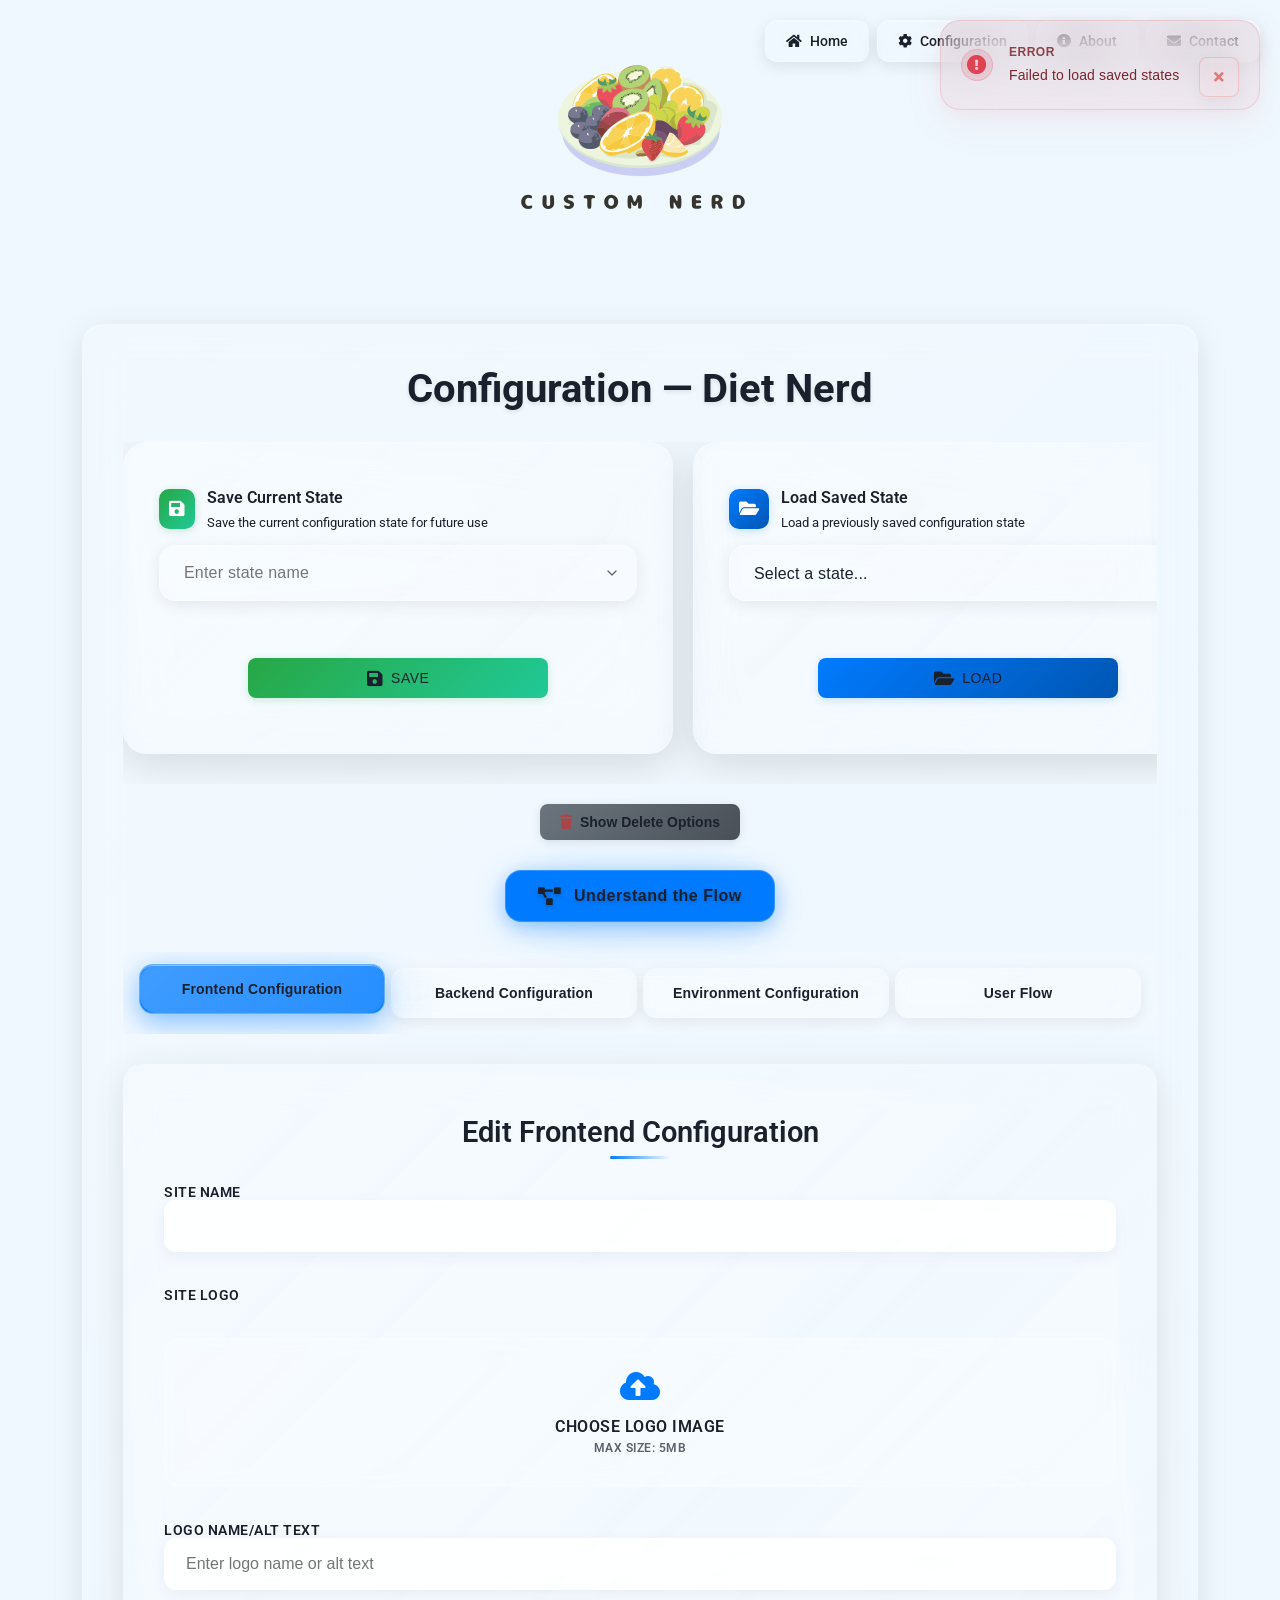
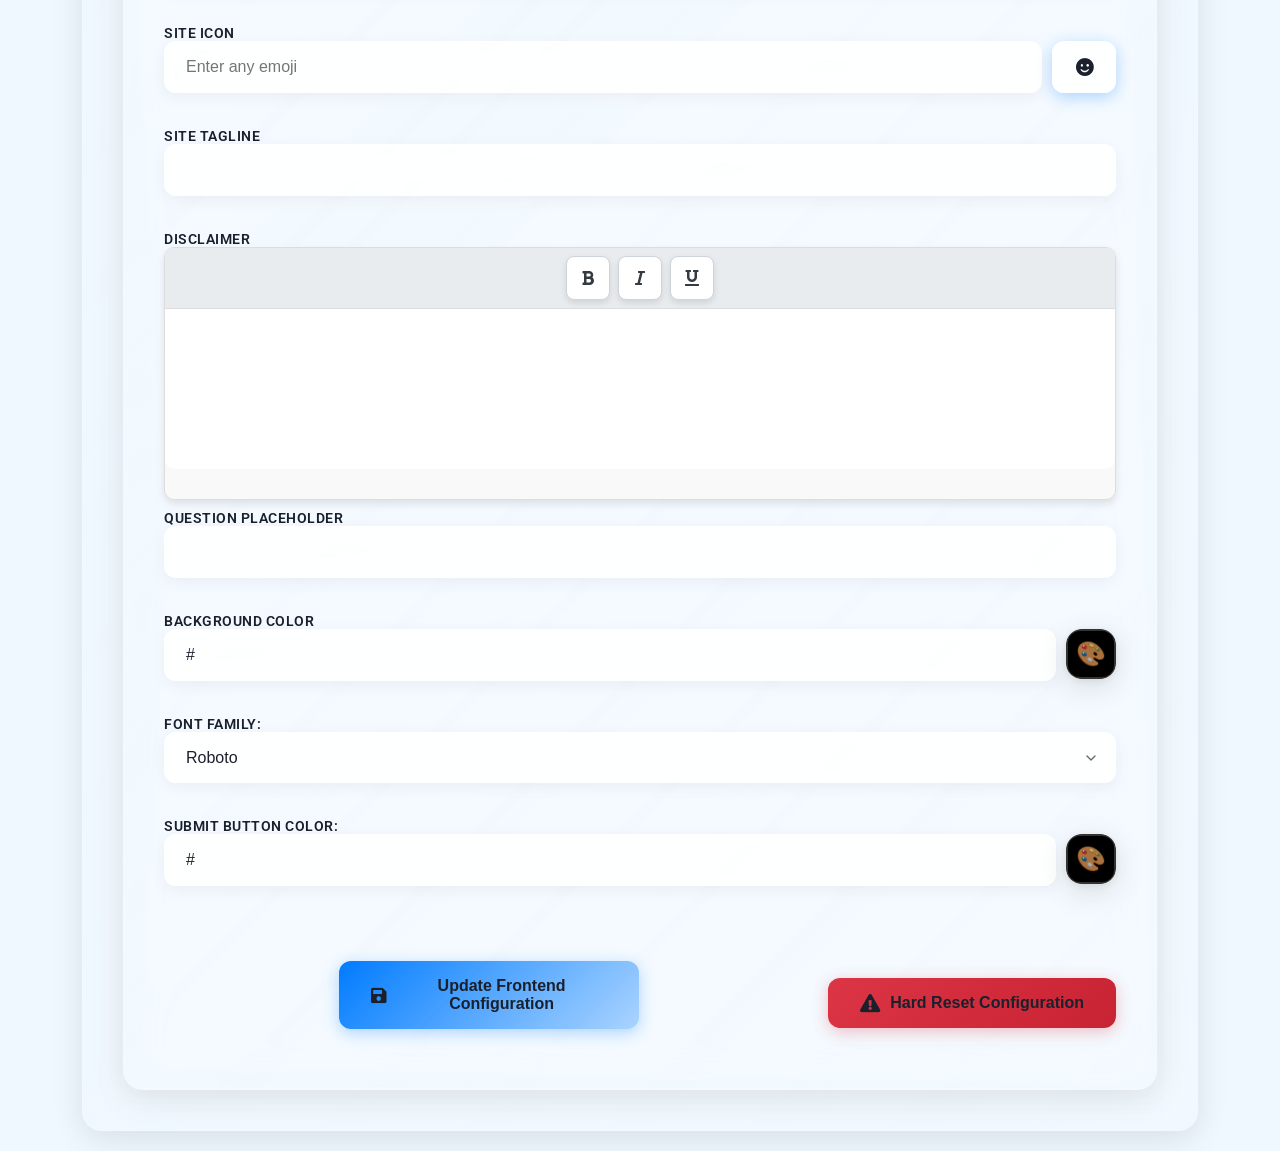
==== commit 77061369: "────────────────────────────── Branch : main Author : Harsh Kashyap Date   : 2026-02-27 16:05 ──────" ====
--- a/customnerd-website/config.html
+++ b/customnerd-website/config.html
@@ -55,11 +55,17 @@
             --active: var(--text-color, #ffffff);
             --glow: rgba(0,123,255,0.12); /* subtle blue glow on OpenAI */
             --glow-2: rgba(40,167,69,0.12); /* subtle green glow on Gemini */
+            --glow-3: rgba(194,120,0,0.12); /* subtle orange glow on Claude */
+            --glow-4: rgba(124,58,237,0.14); /* subtle purple glow on Ollama */
             --accent-a: linear-gradient(135deg,var(--accent-text-color, #007bff),var(--accent-border-color, #0056b3)); /* blue for OpenAI */
             --accent-b: linear-gradient(135deg,#28a745,#20c997); /* green for Gemini */
+            --accent-c: linear-gradient(135deg,#c27800,#e69b00); /* orange for Claude */
+            --accent-d: linear-gradient(135deg,#7c3aed,#a855f7); /* purple for Ollama */
 
             /* Size tokens */
             --w: 220px;
+            --w-3: 320px; /* width for 3-segment switch */
+            --w-4: 420px; /* width for 4-segment switch */
             --h: 46px;
             --r: 999px;
             --gap: 2px; /* micro gap between slider and pill edges */
@@ -77,7 +83,7 @@
             :root { --dur: 0ms; }
         }
 
-        /* Pill */
+        /* Pill (2-segment default) */
         .seg-switch {
             position: relative;
             width: var(--w);
@@ -87,13 +93,67 @@
             box-shadow: var(--shadow);
             outline: none;
             border: none;
-            padding: 0;             /* no extra padding */
+            padding: 0;
             display: grid;
-            grid-template-columns: 1fr 1fr; /* perfectly even halves */
+            grid-template-columns: 1fr 1fr;
             cursor: pointer;
             user-select: none;
             isolation: isolate;
             box-shadow: var(--shadow), var(--inner);
+        }
+
+        /* 3-segment pill */
+        .seg-switch-3 {
+            width: var(--w-3);
+            grid-template-columns: 1fr 1fr 1fr;
+        }
+
+        .seg-switch-3 .seg-slider {
+            width: calc(33.333% - var(--gap));
+            transform: translateX(0%);
+        }
+
+        .seg-switch-3[data-side="center"] .seg-slider {
+            transform: translateX(100%);
+            background: var(--accent-b);
+        }
+
+        .seg-switch-3[data-side="right"] .seg-slider {
+            transform: translateX(200%);
+            background: var(--accent-c);
+        }
+
+        /* 4-segment pill */
+        .seg-switch-4 {
+            width: var(--w-4);
+            grid-template-columns: 1fr 1fr 1fr 1fr;
+        }
+
+        .seg-switch-4 .seg-slider {
+            width: calc(25% - var(--gap));
+            transform: translateX(0%);
+        }
+
+        .seg-switch-4[data-side="center"] .seg-slider {
+            transform: translateX(100%);
+            background: var(--accent-b);
+        }
+
+        .seg-switch-4[data-side="right"] .seg-slider {
+            transform: translateX(200%);
+            background: var(--accent-c);
+        }
+
+        .seg-switch-4[data-side="far-right"] .seg-slider {
+            transform: translateX(300%);
+            background: var(--accent-d);
+        }
+
+        @media (max-width: 480px) {
+            .seg-switch-4 {
+                width: 100%;
+                max-width: var(--w-4);
+            }
         }
 
         /* Slider */
@@ -110,7 +170,7 @@
             box-shadow: 0 2px 6px rgba(0,0,0,.15);
         }
 
-        .seg-switch[data-side="right"] .seg-slider {
+        .seg-switch[data-side="right"]:not(.seg-switch-3):not(.seg-switch-4) .seg-slider {
             transform: translateX(100%);
             background: var(--accent-b);
         }
@@ -137,7 +197,11 @@
             font-size: var(--font);
             line-height: 1;
             letter-spacing: .2px;
-            padding: 0; /* make sure there is no added padding */
+            padding: 0;
+            cursor: pointer;
+            pointer-events: all;
+            border-radius: var(--r);
+            transition: color var(--dur) var(--spring);
         }
 
         .seg-label .icon {
@@ -147,26 +211,37 @@
 
         /* Active text color flips based on slider side */
         .seg-switch[data-side="left"] .seg-label--left,
-        .seg-switch[data-side="right"] .seg-label--right {
+        .seg-switch[data-side="right"] .seg-label--right,
+        .seg-switch[data-side="center"] .seg-label--center,
+        .seg-switch[data-side="far-right"] .seg-label--far-right {
             color: var(--active);
             text-shadow: 0 1px 2px rgba(0,0,0,0.1);
         }
 
         /* Very subtle ambient glow that changes with side */
         .seg-switch[data-side="left"] { box-shadow: var(--shadow), 0 0 0 2px var(--glow) inset, var(--inner); }
-        .seg-switch[data-side="right"] { box-shadow: var(--shadow), 0 0 0 2px var(--glow-2) inset, var(--inner); }
+        .seg-switch[data-side="right"]:not(.seg-switch-3):not(.seg-switch-4) { box-shadow: var(--shadow), 0 0 0 2px var(--glow-2) inset, var(--inner); }
+        .seg-switch-3[data-side="center"] { box-shadow: var(--shadow), 0 0 0 2px var(--glow-2) inset, var(--inner); }
+        .seg-switch-3[data-side="right"] { box-shadow: var(--shadow), 0 0 0 2px var(--glow-3) inset, var(--inner); }
+        .seg-switch-4[data-side="center"] { box-shadow: var(--shadow), 0 0 0 2px var(--glow-2) inset, var(--inner); }
+        .seg-switch-4[data-side="right"] { box-shadow: var(--shadow), 0 0 0 2px var(--glow-3) inset, var(--inner); }
+        .seg-switch-4[data-side="far-right"] { box-shadow: var(--shadow), 0 0 0 2px var(--glow-4) inset, var(--inner); }
+
+        @keyframes ollama_spin {
+            to { transform: rotate(360deg); }
+        }
 
         /* Animation for section transitions */
-        #openai_section, #gemini_section {
+        #openai_section, #gemini_section, #claude_section, #ollama_section {
             transition: all 0.3s ease;
         }
 
-        #openai_section.fade-out, #gemini_section.fade-out {
+        #openai_section.fade-out, #gemini_section.fade-out, #ollama_section.fade-out {
             opacity: 0;
             transform: translateY(-10px);
         }
 
-        #openai_section.fade-in, #gemini_section.fade-in {
+        #openai_section.fade-in, #gemini_section.fade-in, #ollama_section.fade-in {
             opacity: 1;
             transform: translateY(0);
         }
@@ -840,27 +915,17 @@
         <form id="envConfigForm">
 
       
-         <!-- LLM Provider Toggle -->
+         <!-- AI Provider: 4-segment pill -->
          <div class="llm-provider-container">
-            <button
-                id="modelSwitch"
-                class="seg-switch"
-                type="button"
-                role="switch"
-                aria-checked="false"
-                data-side="left"
-                aria-label="Toggle model between OpenAI and Gemini"
-            >
+            <label for="modelSwitch" style="display: block; margin-bottom: 8px; font-weight: 600;">AI Provider</label>
+            <div id="modelSwitch" class="seg-switch seg-switch-4" role="group" aria-label="Select AI provider" tabindex="0" data-side="left">
                 <div class="seg-slider" aria-hidden="true"></div>
-                <div class="seg-label seg-label--left">
-                    <i class="fas fa-robot"></i>
-                    <span>OpenAI</span>
-                </div>
-                <div class="seg-label seg-label--right">
-                    <i class="fas fa-brain"></i>
-                    <span>Gemini</span>
-                </div>
-            </button>
+                <div class="seg-label seg-label--left"   data-provider="OpenAI" onclick="setLLMProvider('OpenAI')"><i class="fas fa-robot"></i><span>OpenAI</span></div>
+                <div class="seg-label seg-label--center" data-provider="Gemini" onclick="setLLMProvider('Gemini')"><i class="fas fa-brain"></i><span>Gemini</span></div>
+                <div class="seg-label seg-label--right"  data-provider="Claude" onclick="setLLMProvider('Claude')"><i class="fas fa-leaf"></i><span>Claude</span></div>
+                <div class="seg-label seg-label--far-right" data-provider="Ollama" onclick="setLLMProvider('Ollama')"><i class="fas fa-server"></i><span>Ollama</span></div>
+            </div>
+            <input type="hidden" id="llm_provider" value="OpenAI">
         </div>
 
             <!-- OpenAI API Key Section -->
@@ -887,12 +952,18 @@
                         }
                     });
                 </script>
-                <div class="password-input-wrapper">
-                    <input type="password" id="OPENAI_API_KEY" placeholder="Required - Please enter your OpenAI API key">
-                    <button type="button" class="visibility-toggle" onclick="toggleVisibilityById('OPENAI_API_KEY', this)" aria-label="Show API key">
-                        <i class="fas fa-eye"></i>
+                <div style="display:flex; gap:8px; align-items:center;">
+                    <div class="password-input-wrapper" style="flex:1;">
+                        <input type="password" id="OPENAI_API_KEY" placeholder="Required - Please enter your OpenAI API key">
+                        <button type="button" class="visibility-toggle" onclick="toggleVisibilityById('OPENAI_API_KEY', this)" aria-label="Show API key">
+                            <i class="fas fa-eye"></i>
+                        </button>
+                    </div>
+                    <button type="button" id="test_btn_openai" class="api-test-btn" onclick="testApiKey('openai')">
+                        <i class="fas fa-plug"></i> Test
                     </button>
                 </div>
+                <div id="openai_test_result" class="api-test-result" style="display:none;"></div>
             </div>
 
             <!-- Gemini API Key Section -->
@@ -919,18 +990,326 @@
                         }
                     });
                 </script>
-                <div class="password-input-wrapper">
-                    <input type="password" id="GEMINI_API_KEY" placeholder="Required - Please enter your Gemini API key">
-                    <button type="button" class="visibility-toggle" onclick="toggleVisibilityById('GEMINI_API_KEY', this)" aria-label="Show API key">
-                        <i class="fas fa-eye"></i>
+                <div style="display:flex; gap:8px; align-items:center;">
+                    <div class="password-input-wrapper" style="flex:1;">
+                        <input type="password" id="GEMINI_API_KEY" placeholder="Required - Please enter your Gemini API key">
+                        <button type="button" class="visibility-toggle" onclick="toggleVisibilityById('GEMINI_API_KEY', this)" aria-label="Show API key">
+                            <i class="fas fa-eye"></i>
+                        </button>
+                    </div>
+                    <button type="button" id="test_btn_gemini" class="api-test-btn" onclick="testApiKey('gemini')">
+                        <i class="fas fa-plug"></i> Test
                     </button>
                 </div>
+                <div id="gemini_test_result" class="api-test-result" style="display:none;"></div>
+            </div>
+
+            <!-- Claude API Key Section -->
+            <div id="claude_section" style="display: none;">
+                <label for="ANTHROPIC_API_KEY">Claude (Anthropic) API Key <span style="color: #dc3545; font-size: 0.9em; font-weight: normal;">(Required)</span></label>
+                <a href="https://console.anthropic.com/settings/keys" target="_blank" style="margin-left: 10px; font-family: Arial, sans-serif; color: blue; text-decoration: underline;">Get API Key</a>
+                <div style="display:flex; gap:8px; align-items:center;">
+                    <div class="password-input-wrapper" style="flex:1;">
+                        <input type="password" id="ANTHROPIC_API_KEY" placeholder="Required - Please enter your Anthropic API key">
+                        <button type="button" class="visibility-toggle" onclick="toggleVisibilityById('ANTHROPIC_API_KEY', this)" aria-label="Show API key">
+                            <i class="fas fa-eye"></i>
+                        </button>
+                    </div>
+                    <button type="button" id="test_btn_claude" class="api-test-btn" onclick="testApiKey('claude')">
+                        <i class="fas fa-plug"></i> Test
+                    </button>
+                </div>
+                <div id="claude_test_result" class="api-test-result" style="display:none;"></div>
+            </div>
+
+            <!-- Ollama Local LLM Section -->
+            <div id="ollama_section" style="display: none;">
+
+                <!-- Live status card — populated by checkOllamaStatus() -->
+                <div id="ollama_status_card" style="border: 1px solid rgba(0,0,0,0.1); border-radius: 10px; padding: 13px 15px; margin-bottom: 14px; background: rgba(0,0,0,0.025);">
+                    <div style="display:flex; align-items:center; gap:8px; margin-bottom:10px;">
+                        <span style="font-weight:600; font-size:0.92em; color:var(--text-color,#333);">System Status</span>
+                        <span id="ollama_status_checking" style="font-size:0.8em; color:#7c3aed; display:none;">
+                            <span style="display:inline-block;width:10px;height:10px;border:2px solid #7c3aed;border-top-color:transparent;border-radius:50%;animation:ollama_spin 0.7s linear infinite;vertical-align:middle;margin-right:3px;"></span>checking…
+                        </span>
+                    </div>
+                    <div style="display:flex; flex-direction:column; gap:7px;">
+                        <div style="display:flex; align-items:center; gap:8px; font-size:0.88em;">
+                            <span id="ollama_ind_installed" class="ollama-status-dot ollama-dot-pending">●</span>
+                            <span>Ollama installed</span>
+                            <span id="ollama_ind_installed_note" style="margin-left:auto; font-size:0.85em; color:#888;"></span>
+                        </div>
+                        <div style="display:flex; align-items:center; gap:8px; font-size:0.88em;">
+                            <span id="ollama_ind_running" class="ollama-status-dot ollama-dot-pending">●</span>
+                            <span>Server running</span>
+                            <span id="ollama_ind_running_note" style="margin-left:auto; font-size:0.85em; color:#888;"></span>
+                        </div>
+                        <div style="display:flex; align-items:center; gap:8px; font-size:0.88em;">
+                            <span id="ollama_ind_model" class="ollama-status-dot ollama-dot-pending">●</span>
+                            <span id="ollama_ind_model_label">Model available</span>
+                            <span id="ollama_ind_model_note" style="margin-left:auto; font-size:0.85em; color:#888;"></span>
+                        </div>
+                    </div>
+                    <!-- Test connection button row -->
+                    <div style="display:flex; align-items:center; justify-content:flex-end; gap:10px; margin-top:10px; padding-top:10px; border-top:1px solid rgba(0,0,0,0.07);">
+                        <div id="ollama_test_result" class="api-test-result" style="display:none; flex:1;"></div>
+                        <button type="button" id="test_btn_ollama" class="api-test-btn" onclick="testApiKey('ollama')">
+                            <i class="fas fa-plug"></i> Test Connection
+                        </button>
+                    </div>
+                </div>
+
+                <!-- Dynamic info banner -->
+                <div class="ollama-info-banner" style="background: rgba(124, 58, 237, 0.08); border: 1px solid rgba(124, 58, 237, 0.25); border-radius: 10px; padding: 13px 15px; margin-bottom: 16px;">
+                    <p id="ollama_status_banner_text" style="margin: 0; font-size: 0.88em; color: var(--text-color, #444);">
+                        <i class="fas fa-server" style="color: #7c3aed; margin-right: 6px;"></i>Select a model and click <strong>Update Environment Configuration</strong> — the system will handle installation, download, and startup automatically.
+                    </p>
+                </div>
+
+                <!-- Model selector -->
+                <div style="display:flex; align-items:center; gap:8px; margin-bottom:6px;">
+                    <label for="OLLAMA_MODEL_SELECT" style="font-weight:600; flex:1; margin:0;">Model</label>
+                    <button type="button" onclick="openOllamaGuide()"
+                        title="Model comparison guide"
+                        style="display:inline-flex; align-items:center; gap:5px; background:rgba(124,58,237,0.1); border:1px solid rgba(124,58,237,0.3); border-radius:20px; padding:4px 11px; cursor:pointer; font-size:0.8em; color:#7c3aed; font-weight:600; transition:background 0.15s;"
+                        onmouseover="this.style.background='rgba(124,58,237,0.18)'" onmouseout="this.style.background='rgba(124,58,237,0.1)'">
+                        <i class="fas fa-circle-question"></i> Model Guide
+                    </button>
+                </div>
+                <select id="OLLAMA_MODEL_SELECT" style="width: 100%; padding: 10px 12px; border-radius: 8px; border: 1px solid rgba(124,58,237,0.3); background: var(--input-bg, #fff); color: var(--text-color, #333); font-size: 0.95em; margin-bottom: 8px;" onchange="syncOllamaModelInput(this.value)">
+                    <optgroup label="🎯 Recommended — Best for most users">
+                        <option value="llama3.2">llama3.2 — 3.2B · ~2 GB · Great balance of speed &amp; quality</option>
+                        <option value="llama3.1:8b">llama3.1:8b — 8B · ~4.7 GB · Better reasoning</option>
+                    </optgroup>
+                    <optgroup label="⚡ Small / Low-Resource — Minimal RAM">
+                        <option value="llama3.2:1b">llama3.2:1b — 1B · ~1.3 GB · Fastest, lowest RAM</option>
+                        <option value="qwen3:1.7b">qwen3:1.7b — 1.7B · ~1.1 GB · Qwen small</option>
+                        <option value="deepseek-r1:1.5b">deepseek-r1:1.5b — 1.5B · ~1.1 GB · Reasoning, low-resource</option>
+                        <option value="phi3:mini">phi3:mini — 3.8B · ~2.3 GB · Microsoft Phi-3</option>
+                        <option value="gemma3:4b">gemma3:4b — 4B · ~2.5 GB · Google Gemma 3</option>
+                    </optgroup>
+                    <optgroup label="🏆 High Quality — 8 GB+ RAM recommended">
+                        <option value="phi4">phi4 — 14B · ~8.9 GB · Microsoft Phi-4, top-tier</option>
+                        <option value="qwen3:8b">qwen3:8b — 8B · ~5 GB · Best reasoning at 8B size</option>
+                        <option value="gemma2:9b">gemma2:9b — 9B · ~5.4 GB · Google Gemma 2</option>
+                        <option value="gemma3:12b">gemma3:12b — 12B · ~7.7 GB · Google Gemma 3</option>
+                        <option value="mistral">mistral — 7B · ~4.1 GB · Mistral 7B v0.3</option>
+                        <option value="mistral-nemo:12b">mistral-nemo:12b — 12B · ~7 GB · Extended context</option>
+                    </optgroup>
+                    <optgroup label="🧠 Reasoning / Deep Think">
+                        <option value="deepseek-r1:7b">deepseek-r1:7b — 7B · ~4.7 GB · Chain-of-thought reasoning</option>
+                        <option value="deepseek-r1:14b">deepseek-r1:14b — 14B · ~8.9 GB · Stronger reasoning</option>
+                    </optgroup>
+                    <optgroup label="💻 Code">
+                        <option value="codellama:7b">codellama:7b — 7B · ~3.8 GB · Meta Code Llama</option>
+                        <option value="qwen2.5-coder:7b">qwen2.5-coder:7b — 7B · ~4.4 GB · Best coding model</option>
+                    </optgroup>
+                    <optgroup label="☁️ Cloud / Hosted via Ollama">
+                        <option value="kimi-k2.5:cloud">kimi-k2.5:cloud — Cloud · No local storage · Moonshot Kimi K2.5</option>
+                    </optgroup>
+                    <optgroup id="omg-installed-optgroup" label="✅ Installed on your machine" style="display:none"></optgroup>
+                    <optgroup label="✏️ Custom">
+                        <option value="custom">Custom model name — type below</option>
+                    </optgroup>
+                </select>
+                <!-- Custom model text input — hidden until user picks "Custom model name" in dropdown.
+                     Its value is always kept in sync by syncOllamaModelInput(), so JS elsewhere
+                     (updateEnvConfig, checkOllamaStatus) can always read it via #OLLAMA_MODEL. -->
+                <div id="ollama_custom_row" style="display:none; margin-bottom:16px;">
+                    <input type="text" id="OLLAMA_MODEL" placeholder="Type exact Ollama model name, e.g. llama3.2:latest"
+                           style="width: 100%; padding: 9px 12px; border-radius: 8px; border: 1px solid rgba(124,58,237,0.4); background: var(--input-bg, #fff); color: var(--text-color, #333); font-size: 0.95em; box-sizing: border-box;"
+                           oninput="syncOllamaModelSelect(this.value)">
+                    <p style="font-size: 0.82em; color: var(--text-color, #777); margin-top: 5px; margin-bottom: 0;">
+                        Must match the exact name in the <a href="https://ollama.com/library" target="_blank" style="color:#7c3aed;">Ollama library</a>. Examples: <code style="background:rgba(0,0,0,0.07);padding:1px 4px;border-radius:3px;">llama3.2</code>, <code style="background:rgba(0,0,0,0.07);padding:1px 4px;border-radius:3px;">mistral:7b-instruct</code>.
+                    </p>
+                </div>
+
+                <!-- Base URL -->
+                <label for="OLLAMA_BASE_URL" style="font-weight: 600; display: block; margin-bottom: 6px;">Ollama Base URL <span style="font-weight: normal; font-size: 0.88em; color: #888;">(default: http://localhost:11434)</span></label>
+                <input type="text" id="OLLAMA_BASE_URL" placeholder="http://localhost:11434" value="http://localhost:11434"
+                       style="width: 100%; padding: 9px 12px; border-radius: 8px; border: 1px solid rgba(124,58,237,0.3); background: var(--input-bg, #fff); color: var(--text-color, #333); font-size: 0.95em; box-sizing: border-box;">
+                <p style="font-size: 0.82em; color: var(--text-color, #777); margin-top: 5px; margin-bottom: 20px;">
+                    Change only if Ollama is running on a remote host or non-default port.
+                </p>
+
+                <!-- Setup progress panel (shown during/after setup) -->
+                <div id="ollama_setup_panel" style="display: none; border: 1px solid rgba(124,58,237,0.25); border-radius: 10px; overflow: hidden; margin-bottom: 16px;">
+                    <!-- Header -->
+                    <div style="background: rgba(124,58,237,0.08); padding: 12px 16px; display: flex; align-items: center; gap: 10px; border-bottom: 1px solid rgba(124,58,237,0.12);">
+                        <span id="ollama_panel_spinner" style="display:inline-block; width:16px; height:16px; border:2px solid #7c3aed; border-top-color:transparent; border-radius:50%; animation:ollama_spin 0.7s linear infinite;"></span>
+                        <span id="ollama_panel_title" style="font-weight:600; color:#7c3aed; font-size:0.95em;">Setting up Ollama...</span>
+                    </div>
+                    <!-- Steps -->
+                    <div style="padding: 14px 16px; display: flex; flex-direction: column; gap: 8px;">
+                        <div id="ollama_step_1" class="ollama-step-row">
+                            <span id="ollama_step_1_icon" class="ollama-step-icon ollama-step-pending">○</span>
+                            <span id="ollama_step_1_label">Check &amp; install Ollama</span>
+                        </div>
+                        <div id="ollama_step_2" class="ollama-step-row">
+                            <span id="ollama_step_2_icon" class="ollama-step-icon ollama-step-pending">○</span>
+                            <span id="ollama_step_2_label">Start Ollama server</span>
+                        </div>
+                        <div id="ollama_step_3" class="ollama-step-row">
+                            <span id="ollama_step_3_icon" class="ollama-step-icon ollama-step-pending">○</span>
+                            <span id="ollama_step_3_label">Pull model</span>
+                        </div>
+                        <div id="ollama_step_4" class="ollama-step-row">
+                            <span id="ollama_step_4_icon" class="ollama-step-icon ollama-step-pending">○</span>
+                            <span id="ollama_step_4_label">Verify setup</span>
+                        </div>
+                    </div>
+                    <!-- Log output -->
+                    <div id="ollama_setup_log" style="margin: 0 12px 12px 12px; background: rgba(0,0,0,0.05); border-radius: 6px; padding: 10px; max-height: 180px; overflow-y: auto; font-family: 'Courier New', monospace; font-size: 0.78em; color: #444; line-height: 1.5; white-space: pre-wrap;"></div>
+                </div>
+
+                <script>
+                    function syncOllamaModelInput(selectVal) {
+                        var inp = document.getElementById('OLLAMA_MODEL');
+                        var customRow = document.getElementById('ollama_custom_row');
+                        if (selectVal === 'custom') {
+                            if (customRow) customRow.style.display = 'block';
+                            if (inp) { inp.value = ''; inp.focus(); }
+                        } else {
+                            if (customRow) customRow.style.display = 'none';
+                            // Keep value in sync even while hidden so updateEnvConfig reads correctly
+                            if (inp) inp.value = selectVal;
+                        }
+                        if (typeof checkOllamaStatus === 'function') setTimeout(checkOllamaStatus, 80);
+                    }
+                    function syncOllamaModelSelect(inputVal) {
+                        var sel = document.getElementById('OLLAMA_MODEL_SELECT');
+                        var customRow = document.getElementById('ollama_custom_row');
+                        if (!sel) return;
+                        var found = false;
+                        for (var i = 0; i < sel.options.length; i++) {
+                            if (sel.options[i].value === inputVal) { sel.selectedIndex = i; found = true; break; }
+                        }
+                        if (!found) {
+                            sel.value = 'custom';
+                            if (customRow) customRow.style.display = 'block';
+                        }
+                        if (typeof checkOllamaStatus === 'function') setTimeout(checkOllamaStatus, 80);
+                    }
+                    function selectOllamaModelFromGuide(modelValue) {
+                        var sel = document.getElementById('OLLAMA_MODEL_SELECT');
+                        if (sel) {
+                            var found = false;
+                            for (var i = 0; i < sel.options.length; i++) {
+                                if (sel.options[i].value === modelValue) { sel.selectedIndex = i; found = true; break; }
+                            }
+                            if (!found) { sel.value = 'custom'; }
+                        }
+                        syncOllamaModelInput(modelValue);
+                        document.getElementById('ollama_model_guide_modal').style.display = 'none';
+                    }
+
+                    async function openOllamaGuide() {
+                        var modal = document.getElementById('ollama_model_guide_modal');
+                        modal.style.display = 'flex';
+
+                        // Remove any rows/chips injected by a previous call
+                        document.querySelectorAll('.omg-dynamic-installed').forEach(function(el) { el.remove(); });
+                        document.querySelectorAll('.omg-chip-installed-dynamic').forEach(function(el) { el.remove(); });
+
+                        // Clear previously injected dropdown options
+                        var instOptgroup = document.getElementById('omg-installed-optgroup');
+                        if (instOptgroup) { instOptgroup.innerHTML = ''; instOptgroup.style.display = 'none'; }
+
+                        try {
+                            var resp = await fetch(baseURL + '/ollama_status');
+                            if (!resp.ok) return;
+                            var data = await resp.json();
+                            var installedModels = data.installed_models || [];
+                            if (!installedModels.length) return;
+
+                            // Build map: modelName → static table row (using onclick to extract model value)
+                            var knownMap = {};
+                            document.querySelectorAll('#ollama_guide_tbody tr.omg-row').forEach(function(tr) {
+                                var oc = tr.getAttribute('onclick') || '';
+                                var m = oc.match(/selectOllamaModelFromGuide\('([^']+)'\)/);
+                                if (m) knownMap[m[1]] = tr;
+                            });
+
+                            // Also build set of values already in the dropdown
+                            var dropdownValues = {};
+                            var sel = document.getElementById('OLLAMA_MODEL_SELECT');
+                            if (sel) {
+                                for (var i = 0; i < sel.options.length; i++) {
+                                    dropdownValues[sel.options[i].value] = true;
+                                }
+                            }
+
+                            var unknownModels = [];
+                            installedModels.forEach(function(modelName) {
+                                if (knownMap[modelName]) {
+                                    // Mark as installed in the table
+                                    var nameCell = knownMap[modelName].querySelector('.omg-td-name');
+                                    if (nameCell && !nameCell.querySelector('.omg-chip-installed-dynamic')) {
+                                        var chip = document.createElement('span');
+                                        chip.className = 'omg-chip omg-chip-installed omg-chip-installed-dynamic';
+                                        chip.textContent = 'Installed';
+                                        nameCell.appendChild(chip);
+                                    }
+                                } else {
+                                    unknownModels.push(modelName);
+                                }
+                            });
+
+                            // Add unknown models to table as a top section
+                            if (unknownModels.length > 0) {
+                                var tbody = document.getElementById('ollama_guide_tbody');
+                                var insertRef = tbody.firstChild;
+
+                                var hdrRow = document.createElement('tr');
+                                hdrRow.className = 'omg-section-hdr omg-dynamic-installed';
+                                hdrRow.innerHTML = '<td colspan="8">✅ Installed on your machine — ready to use right now</td>';
+                                tbody.insertBefore(hdrRow, insertRef);
+                                var afterEl = hdrRow;
+
+                                unknownModels.forEach(function(modelName) {
+                                    var safeName = modelName.replace(/\\/g, '\\\\').replace(/'/g, "\\'");
+                                    var tr = document.createElement('tr');
+                                    tr.className = 'omg-row omg-dynamic-installed';
+                                    tr.onclick = function() { selectOllamaModelFromGuide(modelName); };
+                                    tr.innerHTML =
+                                        '<td class="omg-td-name">' + modelName +
+                                        ' <span class="omg-chip omg-chip-installed">Installed</span></td>' +
+                                        '<td class="omg-td-num">—</td><td class="omg-td-num">—</td><td class="omg-td-num">—</td>' +
+                                        '<td class="omg-td-meta">—</td><td class="omg-td-meta">—</td>' +
+                                        '<td class="omg-td-desc">Already on your machine — no download needed</td>' +
+                                        '<td class="omg-td-btn"><button type="button" class="omg-select-btn" ' +
+                                        'onclick="event.stopPropagation();selectOllamaModelFromGuide(\'' + safeName + '\')">Use</button></td>';
+                                    afterEl.insertAdjacentElement('afterend', tr);
+                                    afterEl = tr;
+                                });
+                            }
+
+                            // Add unknown models to dropdown too
+                            if (instOptgroup && unknownModels.length > 0) {
+                                unknownModels.forEach(function(modelName) {
+                                    if (!dropdownValues[modelName]) {
+                                        var opt = document.createElement('option');
+                                        opt.value = modelName;
+                                        opt.textContent = modelName + ' — already installed';
+                                        instOptgroup.appendChild(opt);
+                                    }
+                                });
+                                if (instOptgroup.options && instOptgroup.options.length > 0 || instOptgroup.childElementCount > 0) {
+                                    instOptgroup.style.display = '';
+                                }
+                            }
+
+                        } catch (e) {
+                            // silently ignore — just show the static table
+                        }
+                    }
+                </script>
             </div>
 
             <!-- Custom API Keys Section -->
             <div class="custom-api-keys-section" style="margin-top: 30px; border-top: 1px solid #ddd; padding-top: 20px;">
                 <h4>Custom API Keys (Optional)</h4>
-                <p style="color: #666; margin-bottom: 15px;">Add your own API keys with custom names. All API keys except OpenAI are optional.</p>
+                <p style="color: #666; margin-bottom: 15px;">Add your own API keys with custom names. All API keys except the selected provider are optional.</p>
                 
                 <!-- Predefined API Keys Section -->
                 <div class="predefined-api-keys" style="background: rgba(255, 255, 255, 0.08); backdrop-filter: blur(25px); border: 1px solid rgba(255, 255, 255, 0.15); padding: 24px; border-radius: 16px; margin-bottom: 24px; box-shadow: 0 8px 32px rgba(0, 0, 0, 0.06);">
@@ -1816,5 +2195,378 @@
             // Just ensure the diagram is properly styled - no interactive functionality needed
         }
     </script>
+
+    <!-- ═══════════════════════════════════════════════════════════════
+         Ollama Model Guide Modal — position:fixed, independent of
+         ollama_section visibility.
+    ═══════════════════════════════════════════════════════════════════ -->
+    <div id="ollama_model_guide_modal"
+         style="display:none; position:fixed; inset:0; z-index:10000; background:rgba(0,0,0,0.42); align-items:flex-start; justify-content:center; overflow-y:auto; padding:36px 20px 60px; box-sizing:border-box;"
+         onclick="if(event.target===this)this.style.display='none'">
+        <div style="width:100%; max-width:1060px; margin:0 auto; background:#fff; border-radius:14px; overflow:hidden; box-shadow:0 12px 40px rgba(0,0,0,0.16); font-family:'Nunito',sans-serif;">
+
+            <!-- Header -->
+            <div style="padding:20px 24px 16px; display:flex; align-items:center; justify-content:space-between; gap:16px; border-bottom:1px solid #ececec; flex-wrap:wrap;">
+                <div>
+                    <div style="display:flex; align-items:center; gap:8px; margin-bottom:3px;">
+                        <span style="font-size:1.2em; line-height:1;">🦙</span>
+                        <h3 style="margin:0; font-size:1.1em; font-weight:800; color:#111; letter-spacing:-0.2px;">Ollama Model Guide</h3>
+                    </div>
+                    <p style="margin:0; font-size:0.8em; color:#888; line-height:1.5;">Run models 100% locally — no API key, no bill. Click any row or <strong style="color:#555;">Use</strong> to select.</p>
+                </div>
+                <div style="display:flex; align-items:center; gap:10px; flex-shrink:0;">
+                    <!-- Basic / Advanced toggle -->
+                    <div style="display:flex; background:#ede9f5; border-radius:8px; padding:3px; gap:2px;">
+                        <button id="omg-toggle-basic" type="button" onclick="omgSetMode('basic')" class="omg-toggle-btn omg-toggle-active">Basic</button>
+                        <button id="omg-toggle-adv"   type="button" onclick="omgSetMode('adv')"   class="omg-toggle-btn">Advanced</button>
+                    </div>
+                    <button type="button" onclick="document.getElementById('ollama_model_guide_modal').style.display='none'"
+                        style="background:none; border:1.5px solid #e2e2e2; border-radius:8px; width:32px; height:32px; cursor:pointer; color:#999; font-size:1em; line-height:1; padding:0; flex-shrink:0; transition:all 0.15s; display:flex; align-items:center; justify-content:center;"
+                        onmouseover="this.style.borderColor='#aaa';this.style.color='#333';this.style.background='#f5f5f5'" onmouseout="this.style.borderColor='#e2e2e2';this.style.color='#999';this.style.background='none'">✕</button>
+                </div>
+            </div>
+
+            <!-- Table wrapper — mode class drives column visibility -->
+            <div id="omg-table-wrap" class="omg-mode-basic" style="overflow-x:auto;">
+                <table style="width:100%; border-collapse:collapse; font-size:0.88em; font-family:'Nunito',sans-serif;">
+                    <thead>
+                        <tr style="text-align:left; font-size:0.73em; color:#b0b0b0; text-transform:uppercase; letter-spacing:0.08em; font-weight:700; background:#f9f9f9; border-bottom:1.5px solid #ececec;">
+                            <th style="padding:11px 22px; min-width:190px;">Model</th>
+                            <th class="omg-th-basic" style="padding:11px 14px; min-width:240px;">Works best on</th>
+                            <th class="omg-th-adv" style="padding:11px 14px; white-space:nowrap;">Params</th>
+                            <th class="omg-th-adv" style="padding:11px 14px; white-space:nowrap;">Disk</th>
+                            <th class="omg-th-adv" style="padding:11px 14px; white-space:nowrap;">Min RAM</th>
+                            <th class="omg-th-adv" style="padding:11px 14px; white-space:nowrap;">Speed</th>
+                            <th class="omg-th-adv" style="padding:11px 14px; white-space:nowrap;">Quality</th>
+                            <th style="padding:11px 22px;">Best for</th>
+                            <th style="padding:11px 16px; min-width:64px;"></th>
+                        </tr>
+                    </thead>
+                    <tbody id="ollama_guide_tbody">
+
+                        <!-- ── Recommended ── -->
+                        <tr class="omg-section-hdr"><td colspan="9">⭐ Recommended — best for most users</td></tr>
+                        <tr class="omg-row" onclick="selectOllamaModelFromGuide('llama3.2')">
+                            <td class="omg-td-name">llama3.2 <span class="omg-chip">Default</span></td>
+                            <td class="omg-td-basic omg-td-compat">MacBook M1 or later &nbsp;·&nbsp; Windows / Linux PC with 8 GB RAM</td>
+                            <td class="omg-td-adv omg-td-num">3.2B</td><td class="omg-td-adv omg-td-num">~2 GB</td><td class="omg-td-adv omg-td-num">4 GB</td>
+                            <td class="omg-td-adv omg-td-meta"><span class="omg-pill omg-pill-fast">Fast</span></td>
+                            <td class="omg-td-adv omg-td-meta"><span class="omg-pill omg-pill-good">Good</span></td>
+                            <td class="omg-td-desc">General use, everyday tasks</td>
+                            <td class="omg-td-btn"><button type="button" onclick="event.stopPropagation();selectOllamaModelFromGuide('llama3.2')" class="omg-select-btn">Use</button></td>
+                        </tr>
+                        <tr class="omg-row" onclick="selectOllamaModelFromGuide('llama3.1:8b')">
+                            <td class="omg-td-name">llama3.1:8b</td>
+                            <td class="omg-td-basic omg-td-compat">MacBook M1 Pro / M2 or later &nbsp;·&nbsp; PC with 16 GB RAM</td>
+                            <td class="omg-td-adv omg-td-num">8B</td><td class="omg-td-adv omg-td-num">~4.7 GB</td><td class="omg-td-adv omg-td-num">8 GB</td>
+                            <td class="omg-td-adv omg-td-meta"><span class="omg-pill omg-pill-med">Medium</span></td>
+                            <td class="omg-td-adv omg-td-meta"><span class="omg-pill omg-pill-great">Great</span></td>
+                            <td class="omg-td-desc">Better reasoning, long context (128K)</td>
+                            <td class="omg-td-btn"><button type="button" onclick="event.stopPropagation();selectOllamaModelFromGuide('llama3.1:8b')" class="omg-select-btn">Use</button></td>
+                        </tr>
+
+                        <!-- ── Small ── -->
+                        <tr class="omg-section-hdr"><td colspan="9">⚡ Small — runs on 3–4 GB RAM</td></tr>
+                        <tr class="omg-row" onclick="selectOllamaModelFromGuide('llama3.2:1b')">
+                            <td class="omg-td-name">llama3.2:1b</td>
+                            <td class="omg-td-basic omg-td-compat">Any MacBook M1+ &nbsp;·&nbsp; Any PC with 4 GB RAM (Intel / AMD / ARM)</td>
+                            <td class="omg-td-adv omg-td-num">1B</td><td class="omg-td-adv omg-td-num">~1.3 GB</td><td class="omg-td-adv omg-td-num">3 GB</td>
+                            <td class="omg-td-adv omg-td-meta"><span class="omg-pill omg-pill-fast">Fastest</span></td>
+                            <td class="omg-td-adv omg-td-meta"><span class="omg-pill">OK</span></td>
+                            <td class="omg-td-desc">Fastest, very low RAM devices</td>
+                            <td class="omg-td-btn"><button type="button" onclick="event.stopPropagation();selectOllamaModelFromGuide('llama3.2:1b')" class="omg-select-btn">Use</button></td>
+                        </tr>
+                        <tr class="omg-row" onclick="selectOllamaModelFromGuide('qwen3:1.7b')">
+                            <td class="omg-td-name">qwen3:1.7b</td>
+                            <td class="omg-td-basic omg-td-compat">Any MacBook M1+ &nbsp;·&nbsp; Any PC with 4 GB RAM (Intel / AMD / ARM)</td>
+                            <td class="omg-td-adv omg-td-num">1.7B</td><td class="omg-td-adv omg-td-num">~1.1 GB</td><td class="omg-td-adv omg-td-num">3 GB</td>
+                            <td class="omg-td-adv omg-td-meta"><span class="omg-pill omg-pill-fast">Fastest</span></td>
+                            <td class="omg-td-adv omg-td-meta"><span class="omg-pill">OK</span></td>
+                            <td class="omg-td-desc">Alibaba Qwen, very compact</td>
+                            <td class="omg-td-btn"><button type="button" onclick="event.stopPropagation();selectOllamaModelFromGuide('qwen3:1.7b')" class="omg-select-btn">Use</button></td>
+                        </tr>
+                        <tr class="omg-row" onclick="selectOllamaModelFromGuide('deepseek-r1:1.5b')">
+                            <td class="omg-td-name">deepseek-r1:1.5b</td>
+                            <td class="omg-td-basic omg-td-compat">Any MacBook M1+ &nbsp;·&nbsp; Any PC with 4 GB RAM (Intel / AMD / ARM)</td>
+                            <td class="omg-td-adv omg-td-num">1.5B</td><td class="omg-td-adv omg-td-num">~1.1 GB</td><td class="omg-td-adv omg-td-num">3 GB</td>
+                            <td class="omg-td-adv omg-td-meta"><span class="omg-pill omg-pill-fast">Fastest</span></td>
+                            <td class="omg-td-adv omg-td-meta"><span class="omg-pill">OK</span></td>
+                            <td class="omg-td-desc">Reasoning on low-end hardware</td>
+                            <td class="omg-td-btn"><button type="button" onclick="event.stopPropagation();selectOllamaModelFromGuide('deepseek-r1:1.5b')" class="omg-select-btn">Use</button></td>
+                        </tr>
+                        <tr class="omg-row" onclick="selectOllamaModelFromGuide('phi3:mini')">
+                            <td class="omg-td-name">phi3:mini</td>
+                            <td class="omg-td-basic omg-td-compat">MacBook M1 or later &nbsp;·&nbsp; Windows / Linux PC with 8 GB RAM</td>
+                            <td class="omg-td-adv omg-td-num">3.8B</td><td class="omg-td-adv omg-td-num">~2.3 GB</td><td class="omg-td-adv omg-td-num">4 GB</td>
+                            <td class="omg-td-adv omg-td-meta"><span class="omg-pill omg-pill-fast">Fast</span></td>
+                            <td class="omg-td-adv omg-td-meta"><span class="omg-pill omg-pill-good">Good</span></td>
+                            <td class="omg-td-desc">Microsoft Phi-3, punches above weight</td>
+                            <td class="omg-td-btn"><button type="button" onclick="event.stopPropagation();selectOllamaModelFromGuide('phi3:mini')" class="omg-select-btn">Use</button></td>
+                        </tr>
+                        <tr class="omg-row" onclick="selectOllamaModelFromGuide('gemma3:4b')">
+                            <td class="omg-td-name">gemma3:4b</td>
+                            <td class="omg-td-basic omg-td-compat">MacBook M1 or later &nbsp;·&nbsp; Windows / Linux PC with 8 GB RAM</td>
+                            <td class="omg-td-adv omg-td-num">4B</td><td class="omg-td-adv omg-td-num">~2.5 GB</td><td class="omg-td-adv omg-td-num">4 GB</td>
+                            <td class="omg-td-adv omg-td-meta"><span class="omg-pill omg-pill-fast">Fast</span></td>
+                            <td class="omg-td-adv omg-td-meta"><span class="omg-pill omg-pill-good">Good</span></td>
+                            <td class="omg-td-desc">Google Gemma 3 compact</td>
+                            <td class="omg-td-btn"><button type="button" onclick="event.stopPropagation();selectOllamaModelFromGuide('gemma3:4b')" class="omg-select-btn">Use</button></td>
+                        </tr>
+
+                        <!-- ── High Quality ── -->
+                        <tr class="omg-section-hdr"><td colspan="9">🏆 High Quality — 8–16 GB RAM recommended</td></tr>
+                        <tr class="omg-row" onclick="selectOllamaModelFromGuide('qwen3:8b')">
+                            <td class="omg-td-name">qwen3:8b</td>
+                            <td class="omg-td-basic omg-td-compat">MacBook M1 Pro / M2 or later &nbsp;·&nbsp; PC with 16 GB RAM</td>
+                            <td class="omg-td-adv omg-td-num">8B</td><td class="omg-td-adv omg-td-num">~5 GB</td><td class="omg-td-adv omg-td-num">8 GB</td>
+                            <td class="omg-td-adv omg-td-meta"><span class="omg-pill omg-pill-med">Medium</span></td>
+                            <td class="omg-td-adv omg-td-meta"><span class="omg-pill omg-pill-great">Great</span></td>
+                            <td class="omg-td-desc">Best reasoning at 8B class</td>
+                            <td class="omg-td-btn"><button type="button" onclick="event.stopPropagation();selectOllamaModelFromGuide('qwen3:8b')" class="omg-select-btn">Use</button></td>
+                        </tr>
+                        <tr class="omg-row" onclick="selectOllamaModelFromGuide('mistral')">
+                            <td class="omg-td-name">mistral</td>
+                            <td class="omg-td-basic omg-td-compat">MacBook M1 Pro / M2 or later &nbsp;·&nbsp; PC with 16 GB RAM</td>
+                            <td class="omg-td-adv omg-td-num">7B</td><td class="omg-td-adv omg-td-num">~4.1 GB</td><td class="omg-td-adv omg-td-num">8 GB</td>
+                            <td class="omg-td-adv omg-td-meta"><span class="omg-pill omg-pill-med">Medium</span></td>
+                            <td class="omg-td-adv omg-td-meta"><span class="omg-pill omg-pill-good">Good</span></td>
+                            <td class="omg-td-desc">Versatile general purpose</td>
+                            <td class="omg-td-btn"><button type="button" onclick="event.stopPropagation();selectOllamaModelFromGuide('mistral')" class="omg-select-btn">Use</button></td>
+                        </tr>
+                        <tr class="omg-row" onclick="selectOllamaModelFromGuide('gemma2:9b')">
+                            <td class="omg-td-name">gemma2:9b</td>
+                            <td class="omg-td-basic omg-td-compat">MacBook M1 Pro / M2 or later &nbsp;·&nbsp; PC with 16 GB RAM</td>
+                            <td class="omg-td-adv omg-td-num">9B</td><td class="omg-td-adv omg-td-num">~5.4 GB</td><td class="omg-td-adv omg-td-num">8 GB</td>
+                            <td class="omg-td-adv omg-td-meta"><span class="omg-pill omg-pill-med">Medium</span></td>
+                            <td class="omg-td-adv omg-td-meta"><span class="omg-pill omg-pill-good">Good</span></td>
+                            <td class="omg-td-desc">Google Gemma 2, solid quality</td>
+                            <td class="omg-td-btn"><button type="button" onclick="event.stopPropagation();selectOllamaModelFromGuide('gemma2:9b')" class="omg-select-btn">Use</button></td>
+                        </tr>
+                        <tr class="omg-row" onclick="selectOllamaModelFromGuide('gemma3:12b')">
+                            <td class="omg-td-name">gemma3:12b</td>
+                            <td class="omg-td-basic omg-td-compat">MacBook M2 Pro / M3 or later &nbsp;·&nbsp; High-spec PC with 32 GB RAM</td>
+                            <td class="omg-td-adv omg-td-num">12B</td><td class="omg-td-adv omg-td-num">~7.7 GB</td><td class="omg-td-adv omg-td-num">16 GB</td>
+                            <td class="omg-td-adv omg-td-meta"><span class="omg-pill omg-pill-slow">Slow</span></td>
+                            <td class="omg-td-adv omg-td-meta"><span class="omg-pill omg-pill-great">Great</span></td>
+                            <td class="omg-td-desc">Google Gemma 3 flagship</td>
+                            <td class="omg-td-btn"><button type="button" onclick="event.stopPropagation();selectOllamaModelFromGuide('gemma3:12b')" class="omg-select-btn">Use</button></td>
+                        </tr>
+                        <tr class="omg-row" onclick="selectOllamaModelFromGuide('mistral-nemo:12b')">
+                            <td class="omg-td-name">mistral-nemo:12b</td>
+                            <td class="omg-td-basic omg-td-compat">MacBook M2 Pro / M3 or later &nbsp;·&nbsp; High-spec PC with 32 GB RAM</td>
+                            <td class="omg-td-adv omg-td-num">12B</td><td class="omg-td-adv omg-td-num">~7 GB</td><td class="omg-td-adv omg-td-num">16 GB</td>
+                            <td class="omg-td-adv omg-td-meta"><span class="omg-pill omg-pill-slow">Slow</span></td>
+                            <td class="omg-td-adv omg-td-meta"><span class="omg-pill omg-pill-good">Good</span></td>
+                            <td class="omg-td-desc">Extended context window (128K)</td>
+                            <td class="omg-td-btn"><button type="button" onclick="event.stopPropagation();selectOllamaModelFromGuide('mistral-nemo:12b')" class="omg-select-btn">Use</button></td>
+                        </tr>
+                        <tr class="omg-row" onclick="selectOllamaModelFromGuide('phi4')">
+                            <td class="omg-td-name">phi4</td>
+                            <td class="omg-td-basic omg-td-compat">MacBook M2 Pro / M3 or later &nbsp;·&nbsp; High-spec PC with 32 GB RAM</td>
+                            <td class="omg-td-adv omg-td-num">14B</td><td class="omg-td-adv omg-td-num">~8.9 GB</td><td class="omg-td-adv omg-td-num">16 GB</td>
+                            <td class="omg-td-adv omg-td-meta"><span class="omg-pill omg-pill-slow">Slow</span></td>
+                            <td class="omg-td-adv omg-td-meta"><span class="omg-pill omg-pill-great">Great</span></td>
+                            <td class="omg-td-desc">Microsoft Phi-4, top-tier quality</td>
+                            <td class="omg-td-btn"><button type="button" onclick="event.stopPropagation();selectOllamaModelFromGuide('phi4')" class="omg-select-btn">Use</button></td>
+                        </tr>
+
+                        <!-- ── Reasoning ── -->
+                        <tr class="omg-section-hdr"><td colspan="9">🧠 Reasoning — chain-of-thought, deep analysis</td></tr>
+                        <tr class="omg-row" onclick="selectOllamaModelFromGuide('deepseek-r1:7b')">
+                            <td class="omg-td-name">deepseek-r1:7b</td>
+                            <td class="omg-td-basic omg-td-compat">MacBook M1 Pro / M2 or later &nbsp;·&nbsp; PC with 16 GB RAM</td>
+                            <td class="omg-td-adv omg-td-num">7B</td><td class="omg-td-adv omg-td-num">~4.7 GB</td><td class="omg-td-adv omg-td-num">8 GB</td>
+                            <td class="omg-td-adv omg-td-meta"><span class="omg-pill omg-pill-med">Medium</span></td>
+                            <td class="omg-td-adv omg-td-meta"><span class="omg-pill omg-pill-good">Good</span></td>
+                            <td class="omg-td-desc">Chain-of-thought, step-by-step reasoning</td>
+                            <td class="omg-td-btn"><button type="button" onclick="event.stopPropagation();selectOllamaModelFromGuide('deepseek-r1:7b')" class="omg-select-btn">Use</button></td>
+                        </tr>
+                        <tr class="omg-row" onclick="selectOllamaModelFromGuide('deepseek-r1:14b')">
+                            <td class="omg-td-name">deepseek-r1:14b</td>
+                            <td class="omg-td-basic omg-td-compat">MacBook M2 Pro / M3 or later &nbsp;·&nbsp; High-spec PC with 32 GB RAM</td>
+                            <td class="omg-td-adv omg-td-num">14B</td><td class="omg-td-adv omg-td-num">~8.9 GB</td><td class="omg-td-adv omg-td-num">16 GB</td>
+                            <td class="omg-td-adv omg-td-meta"><span class="omg-pill omg-pill-slow">Slow</span></td>
+                            <td class="omg-td-adv omg-td-meta"><span class="omg-pill omg-pill-great">Great</span></td>
+                            <td class="omg-td-desc">Deep multi-step reasoning</td>
+                            <td class="omg-td-btn"><button type="button" onclick="event.stopPropagation();selectOllamaModelFromGuide('deepseek-r1:14b')" class="omg-select-btn">Use</button></td>
+                        </tr>
+
+                        <!-- ── Code ── -->
+                        <tr class="omg-section-hdr"><td colspan="9">💻 Code — optimised for programming tasks</td></tr>
+                        <tr class="omg-row" onclick="selectOllamaModelFromGuide('codellama:7b')">
+                            <td class="omg-td-name">codellama:7b</td>
+                            <td class="omg-td-basic omg-td-compat">MacBook M1 Pro / M2 or later &nbsp;·&nbsp; PC with 16 GB RAM</td>
+                            <td class="omg-td-adv omg-td-num">7B</td><td class="omg-td-adv omg-td-num">~3.8 GB</td><td class="omg-td-adv omg-td-num">8 GB</td>
+                            <td class="omg-td-adv omg-td-meta"><span class="omg-pill omg-pill-med">Medium</span></td>
+                            <td class="omg-td-adv omg-td-meta"><span class="omg-pill omg-pill-good">Good</span></td>
+                            <td class="omg-td-desc">Meta Code Llama, code generation</td>
+                            <td class="omg-td-btn"><button type="button" onclick="event.stopPropagation();selectOllamaModelFromGuide('codellama:7b')" class="omg-select-btn">Use</button></td>
+                        </tr>
+                        <tr class="omg-row" onclick="selectOllamaModelFromGuide('qwen2.5-coder:7b')">
+                            <td class="omg-td-name">qwen2.5-coder:7b</td>
+                            <td class="omg-td-basic omg-td-compat">MacBook M1 Pro / M2 or later &nbsp;·&nbsp; PC with 16 GB RAM</td>
+                            <td class="omg-td-adv omg-td-num">7B</td><td class="omg-td-adv omg-td-num">~4.4 GB</td><td class="omg-td-adv omg-td-num">8 GB</td>
+                            <td class="omg-td-adv omg-td-meta"><span class="omg-pill omg-pill-med">Medium</span></td>
+                            <td class="omg-td-adv omg-td-meta"><span class="omg-pill omg-pill-great">Great</span></td>
+                            <td class="omg-td-desc">Best coding model in the list</td>
+                            <td class="omg-td-btn"><button type="button" onclick="event.stopPropagation();selectOllamaModelFromGuide('qwen2.5-coder:7b')" class="omg-select-btn">Use</button></td>
+                        </tr>
+
+                        <!-- ── Cloud ── -->
+                        <tr class="omg-section-hdr"><td colspan="9">☁️ Cloud — hosted by provider, no local download</td></tr>
+                        <tr class="omg-row" onclick="selectOllamaModelFromGuide('kimi-k2.5:cloud')">
+                            <td class="omg-td-name">kimi-k2.5:cloud <span class="omg-chip omg-chip-installed">Installed</span></td>
+                            <td class="omg-td-basic omg-td-compat">Any device — no local download or RAM requirement</td>
+                            <td class="omg-td-adv omg-td-num">—</td><td class="omg-td-adv omg-td-num">—</td><td class="omg-td-adv omg-td-num">—</td>
+                            <td class="omg-td-adv omg-td-meta"><span class="omg-pill omg-pill-fast">Fast</span></td>
+                            <td class="omg-td-adv omg-td-meta"><span class="omg-pill omg-pill-great">Great</span></td>
+                            <td class="omg-td-desc">Moonshot Kimi K2.5 — runs on Moonshot's servers</td>
+                            <td class="omg-td-btn"><button type="button" onclick="event.stopPropagation();selectOllamaModelFromGuide('kimi-k2.5:cloud')" class="omg-select-btn">Use</button></td>
+                        </tr>
+
+                    </tbody>
+                </table>
+            </div>
+
+            <!-- Footer -->
+            <div style="padding:13px 22px; border-top:1px solid #ececec; display:flex; align-items:center; justify-content:space-between; gap:8px; background:#fafafa;">
+                <span style="font-size:0.79em; color:#aaa; font-family:'Nunito',sans-serif;">Models download once and cache locally — re-running setup with the same model is instant.</span>
+                <a href="https://ollama.com/library" target="_blank" style="font-size:0.79em; color:#666; text-decoration:none; font-weight:600; font-family:'Nunito',sans-serif; white-space:nowrap;" onmouseover="this.style.color='#111'" onmouseout="this.style.color='#666'">Browse full library ↗</a>
+            </div>
+        </div>
+    </div>
+
+    <script>
+        function omgSetMode(mode) {
+            var wrap = document.getElementById('omg-table-wrap');
+            if (wrap) wrap.className = 'omg-mode-' + mode;
+            var basic = document.getElementById('omg-toggle-basic');
+            var adv   = document.getElementById('omg-toggle-adv');
+            if (basic) { basic.classList.toggle('omg-toggle-active', mode === 'basic'); }
+            if (adv)   { adv.classList.toggle('omg-toggle-active',   mode === 'adv');   }
+        }
+    </script>
+
+    <style>
+        /* ── Ollama Model Guide ─────────────────────────────────────── */
+        .omg-section-hdr td {
+            padding: 9px 22px;
+            font-size: 0.77em;
+            font-weight: 700;
+            color: #666;
+            background: #f6f6f6;
+            border-top: 1.5px solid #e8e8e8;
+            border-bottom: 1px solid #ececec;
+            font-family: 'Nunito', sans-serif;
+            letter-spacing: 0.01em;
+        }
+
+        .omg-row {
+            cursor: pointer;
+            border-bottom: 1px solid #f0f0f0;
+            transition: background 0.12s;
+        }
+        .omg-row:hover { background: #f5f7fa; }
+
+        .omg-chip {
+            display: inline-block;
+            padding: 2px 7px;
+            border-radius: 5px;
+            font-size: 0.67em;
+            font-weight: 700;
+            margin-left: 6px;
+            vertical-align: middle;
+            font-family: 'Nunito', sans-serif;
+            background: #1a1a1a;
+            color: #fff;
+            letter-spacing: 0.03em;
+        }
+        .omg-chip-installed {
+            background: #f0faf1;
+            color: #237a35;
+            border: 1px solid #b8e4bf;
+        }
+
+        .omg-pill {
+            display: inline-block;
+            padding: 2px 9px;
+            border-radius: 20px;
+            font-size: 0.8em;
+            font-weight: 600;
+            font-family: 'Nunito', sans-serif;
+            background: #f0f0f0;
+            color: #666;
+            white-space: nowrap;
+        }
+        .omg-pill-fast  { background: #e8f5e9; color: #2e7d32; }
+        .omg-pill-med   { background: #fff8e1; color: #e65100; }
+        .omg-pill-slow  { background: #fce4ec; color: #c62828; }
+        .omg-pill-good  { background: #e3f2fd; color: #1565c0; }
+        .omg-pill-great { background: #ede7f6; color: #4527a0; }
+
+        /* ── Basic / Advanced column toggle ── */
+        #omg-table-wrap.omg-mode-basic .omg-th-adv,
+        #omg-table-wrap.omg-mode-basic .omg-td-adv  { display: none; }
+        #omg-table-wrap.omg-mode-adv  .omg-th-basic,
+        #omg-table-wrap.omg-mode-adv  .omg-td-basic { display: none; }
+
+        .omg-td-compat {
+            padding: 12px 14px;
+            color: #444;
+            font-family: 'Nunito', sans-serif;
+            font-size: 0.88em;
+            line-height: 1.4;
+            min-width: 230px;
+        }
+
+        .omg-td-name { padding: 12px 22px; font-weight: 700; color: #1a1a1a; white-space: nowrap; font-family: 'Nunito', sans-serif; font-size: 0.94em; }
+        .omg-td-num  { padding: 12px 14px; color: #999; white-space: nowrap; font-family: 'Nunito', sans-serif; font-size: 0.9em; }
+        .omg-td-meta { padding: 12px 14px; white-space: nowrap; font-family: 'Nunito', sans-serif; }
+        .omg-td-desc { padding: 12px 22px; color: #555; font-family: 'Nunito', sans-serif; font-size: 0.92em; line-height: 1.4; }
+        .omg-td-btn  { padding: 12px 16px; }
+
+        /* Basic / Advanced toggle buttons */
+        .omg-toggle-btn {
+            padding: 5px 16px !important;
+            border-radius: 6px !important;
+            border: none !important;
+            cursor: pointer !important;
+            font-size: 0.78em !important;
+            font-weight: 700 !important;
+            font-family: 'Nunito', sans-serif !important;
+            background: transparent !important;
+            color: #888 !important;
+            box-shadow: none !important;
+            transition: all 0.15s !important;
+            white-space: nowrap !important;
+        }
+        .omg-toggle-btn.omg-toggle-active {
+            background: #5b21b6 !important;
+            color: #ffffff !important;
+            box-shadow: 0 1px 4px rgba(91,33,182,0.22) !important;
+        }
+        .omg-toggle-btn:hover:not(.omg-toggle-active) {
+            background: rgba(91,33,182,0.08) !important;
+            color: #5b21b6 !important;
+        }
+
+        .omg-select-btn {
+            background: #5b21b6 !important;
+            border: none !important;
+            border-radius: 7px !important;
+            padding: 6px 16px !important;
+            font-size: 0.8em !important;
+            font-weight: 700 !important;
+            color: #ffffff !important;
+            cursor: pointer !important;
+            white-space: nowrap !important;
+            font-family: 'Nunito', sans-serif !important;
+            box-shadow: 0 1px 4px rgba(91,33,182,0.18) !important;
+            transition: background 0.15s, transform 0.1s !important;
+            letter-spacing: 0.02em !important;
+        }
+        .omg-select-btn:hover { background: #7c3aed !important; transform: translateY(-1px) !important; }
+        .omg-select-btn:active { background: #4c1d95 !important; transform: none !important; }
+    </style>
 </body>
 </html>
--- a/customnerd-website/config.css
+++ b/customnerd-website/config.css
@@ -1116,10 +1116,12 @@
     transition: transform 0.4s cubic-bezier(0.25, 0.46, 0.45, 0.94);
     box-shadow: 0 4px 16px rgba(59, 130, 246, 0.3);
     border: 1px solid rgba(255, 255, 255, 0.2);
-}
-
-.seg-switch[data-side="right"] .seg-slider {
-        transform: translateX(100%);
+    pointer-events: none;
+    z-index: 1;
+}
+
+.seg-switch[data-side="right"]:not(.seg-switch-4) .seg-slider {
+    transform: translateX(100%);
     background: linear-gradient(135deg, rgba(16, 185, 129, 0.9), rgba(5, 150, 105, 0.9));
     box-shadow: 0 4px 16px rgba(16, 185, 129, 0.3);
 }
@@ -1138,6 +1140,9 @@
     line-height: 1;
     letter-spacing: 0.5px;
     padding: 0;
+    cursor: pointer;
+    pointer-events: all;
+    user-select: none;
     transition: all 0.3s cubic-bezier(0.25, 0.46, 0.45, 0.94);
 }
 
@@ -1148,26 +1153,29 @@
 
 /* Active text styling */
 .seg-switch[data-side="left"] .seg-label--left,
-.seg-switch[data-side="right"] .seg-label--right {
+.seg-switch[data-side="center"] .seg-label--center,
+.seg-switch[data-side="right"] .seg-label--right,
+.seg-switch[data-side="far-right"] .seg-label--far-right {
     color: rgba(255, 255, 255, 0.95);
     text-shadow: 0 1px 3px rgba(0, 0, 0, 0.2);
     font-weight: 700;
 }
 
 .seg-switch[data-side="left"] .seg-label--left i,
-.seg-switch[data-side="right"] .seg-label--right i {
+.seg-switch[data-side="center"] .seg-label--center i,
+.seg-switch[data-side="right"] .seg-label--right i,
+.seg-switch[data-side="far-right"] .seg-label--far-right i {
     transform: scale(1.1);
     filter: drop-shadow(0 1px 2px rgba(0, 0, 0, 0.2));
 }
 
-/* Container for the toggle */
+/* Container for the AI provider seg-switch */
 .llm-provider-container {
     display: flex;
+    flex-direction: column;
     align-items: center;
-    justify-content: center;
     margin-bottom: 32px;
     padding: 24px;
-
 }
 
 /* API Key Section Styling */
@@ -1398,8 +1406,8 @@
 }
 
 /* Enhanced Button Styling for Environment Tab - Exclude Toggle Buttons */
-#env-tab button:not(.seg-switch):not([class*="toggle"]):not([class*="switch"]):not(.primary-button):not(.hard-reset-button),
-#backend-files-tab button:not(.seg-switch):not([class*="toggle"]):not([class*="switch"]):not(.primary-button):not(.hard-reset-button) {
+#env-tab button:not(.seg-switch):not([class*="toggle"]):not([class*="switch"]):not(.primary-button):not(.hard-reset-button):not(.api-test-btn):not(.omg-select-btn):not(.api-test-btn):not(.omg-select-btn),
+#backend-files-tab button:not(.seg-switch):not([class*="toggle"]):not([class*="switch"]):not(.primary-button):not(.hard-reset-button):not(.api-test-btn):not(.omg-select-btn):not(.api-test-btn):not(.omg-select-btn) {
     background: linear-gradient(135deg, rgba(59, 130, 246, 0.9), rgba(37, 99, 235, 0.9));
     backdrop-filter: blur(20px);
     border: 1px solid rgba(255, 255, 255, 0.2);
@@ -1415,8 +1423,8 @@
     overflow: hidden;
 }
 
-#env-tab button:not(.seg-switch):not([class*="toggle"]):not([class*="switch"]):not(.primary-button):not(.hard-reset-button)::before,
-#backend-files-tab button:not(.seg-switch):not([class*="toggle"]):not([class*="switch"]):not(.primary-button):not(.hard-reset-button)::before {
+#env-tab button:not(.seg-switch):not([class*="toggle"]):not([class*="switch"]):not(.primary-button):not(.hard-reset-button):not(.api-test-btn):not(.omg-select-btn)::before,
+#backend-files-tab button:not(.seg-switch):not([class*="toggle"]):not([class*="switch"]):not(.primary-button):not(.hard-reset-button):not(.api-test-btn):not(.omg-select-btn)::before {
     content: '';
     position: absolute;
     top: 0;
@@ -1427,20 +1435,20 @@
     transition: left 0.5s;
 }
 
-#env-tab button:not(.seg-switch):not([class*="toggle"]):not([class*="switch"]):not(.primary-button):not(.hard-reset-button):hover,
-#backend-files-tab button:not(.seg-switch):not([class*="toggle"]):not([class*="switch"]):not(.primary-button):not(.hard-reset-button):hover {
+#env-tab button:not(.seg-switch):not([class*="toggle"]):not([class*="switch"]):not(.primary-button):not(.hard-reset-button):not(.api-test-btn):not(.omg-select-btn):hover,
+#backend-files-tab button:not(.seg-switch):not([class*="toggle"]):not([class*="switch"]):not(.primary-button):not(.hard-reset-button):not(.api-test-btn):not(.omg-select-btn):hover {
     transform: translateY(-2px);
     box-shadow: 0 8px 24px rgba(59, 130, 246, 0.4);
     background: linear-gradient(135deg, rgba(59, 130, 246, 1), rgba(37, 99, 235, 1));
 }
 
-#env-tab button:not(.seg-switch):not([class*="toggle"]):not([class*="switch"]):not(.primary-button):not(.hard-reset-button):hover::before,
-#backend-files-tab button:not(.seg-switch):not([class*="toggle"]):not([class*="switch"]):not(.primary-button):not(.hard-reset-button):hover::before {
+#env-tab button:not(.seg-switch):not([class*="toggle"]):not([class*="switch"]):not(.primary-button):not(.hard-reset-button):not(.api-test-btn):not(.omg-select-btn):hover::before,
+#backend-files-tab button:not(.seg-switch):not([class*="toggle"]):not([class*="switch"]):not(.primary-button):not(.hard-reset-button):not(.api-test-btn):not(.omg-select-btn):hover::before {
     left: 100%;
 }
 
-#env-tab button:not(.seg-switch):not([class*="toggle"]):not([class*="switch"]):not(.primary-button):not(.hard-reset-button):active,
-#backend-files-tab button:not(.seg-switch):not([class*="toggle"]):not([class*="switch"]):not(.primary-button):not(.hard-reset-button):active {
+#env-tab button:not(.seg-switch):not([class*="toggle"]):not([class*="switch"]):not(.primary-button):not(.hard-reset-button):not(.api-test-btn):not(.omg-select-btn):active,
+#backend-files-tab button:not(.seg-switch):not([class*="toggle"]):not([class*="switch"]):not(.primary-button):not(.hard-reset-button):not(.api-test-btn):not(.omg-select-btn):active {
     transform: translateY(0);
     box-shadow: 0 4px 16px rgba(59, 130, 246, 0.3);
 }
@@ -4408,4 +4416,132 @@
         min-width: 100%;
         width: 100%;
     }
+}
+
+/* ============================================================
+   Ollama Provider Section
+   ============================================================ */
+
+#ollama_section {
+    animation: fadeInSlide 0.25s ease forwards;
+}
+
+@keyframes fadeInSlide {
+    from { opacity: 0; transform: translateY(-8px); }
+    to   { opacity: 1; transform: translateY(0); }
+}
+
+.ollama-info-banner {
+    display: flex;
+    flex-direction: column;
+    gap: 4px;
+}
+
+.ollama-info-banner code {
+    font-family: 'Courier New', Courier, monospace;
+    font-size: 0.85em;
+}
+
+#OLLAMA_MODEL,
+#OLLAMA_BASE_URL {
+    transition: border-color 0.2s ease, box-shadow 0.2s ease;
+}
+
+#OLLAMA_MODEL:focus,
+#OLLAMA_BASE_URL:focus,
+#OLLAMA_MODEL_SELECT:focus {
+    outline: none;
+    border-color: #7c3aed !important;
+    box-shadow: 0 0 0 3px rgba(124, 58, 237, 0.12);
+}
+
+#OLLAMA_MODEL_SELECT {
+    cursor: pointer;
+    transition: border-color 0.2s ease, box-shadow 0.2s ease;
+}
+
+/* Step rows inside the setup panel */
+.ollama-step-row {
+    display: flex;
+    align-items: center;
+    gap: 10px;
+    font-size: 0.9em;
+    color: var(--text-color, #444);
+}
+
+.ollama-step-icon {
+    display: inline-flex;
+    align-items: center;
+    justify-content: center;
+    width: 20px;
+    height: 20px;
+    font-size: 1em;
+    font-weight: 700;
+    flex-shrink: 0;
+    transition: color 0.2s ease;
+}
+
+.ollama-step-pending { color: #aaa; }
+.ollama-step-active  { color: #7c3aed; }
+.ollama-step-done    { color: #28a745; }
+.ollama-step-error   { color: #dc3545; }
+.ollama-step-warn    { color: #fd7e14; }
+
+/* API key test button — colours are hardcoded so theme variables can't override them */
+.api-test-btn {
+    display: inline-flex !important;
+    align-items: center !important;
+    gap: 5px !important;
+    padding: 0 14px !important;
+    height: 40px !important;
+    border-radius: 8px !important;
+    border: 1px solid rgba(124, 58, 237, 0.35) !important;
+    background: rgba(124, 58, 237, 0.08) !important;
+    color: #7c3aed !important;
+    font-size: 0.82em !important;
+    font-weight: 600 !important;
+    cursor: pointer !important;
+    white-space: nowrap !important;
+    flex-shrink: 0 !important;
+    box-shadow: none !important;
+    transition: background 0.15s, border-color 0.15s !important;
+}
+.api-test-btn:hover:not(:disabled) {
+    background: rgba(124, 58, 237, 0.16) !important;
+    border-color: rgba(124, 58, 237, 0.55) !important;
+}
+.api-test-btn:disabled {
+    opacity: 0.6 !important;
+    cursor: not-allowed !important;
+}
+
+/* Inline result strip below the key input */
+.api-test-result {
+    display: flex;
+    align-items: center;
+    gap: 7px;
+    margin-top: 7px;
+    font-size: 0.84em;
+    line-height: 1.4;
+    padding: 6px 10px;
+    border-radius: 7px;
+    background: rgba(0, 0, 0, 0.03);
+}
+
+/* Status dot indicators in the live status card */
+.ollama-status-dot {
+    font-size: 1.1em;
+    line-height: 1;
+    flex-shrink: 0;
+    transition: color 0.25s ease;
+}
+.ollama-dot-pending { color: #ccc; }
+.ollama-dot-ok      { color: #28a745; }
+.ollama-dot-missing { color: #fd7e14; }
+.ollama-dot-error   { color: #dc3545; }
+
+@media (max-width: 520px) {
+    #ollama_section .ollama-model-row {
+        flex-direction: column;
+    }
 }
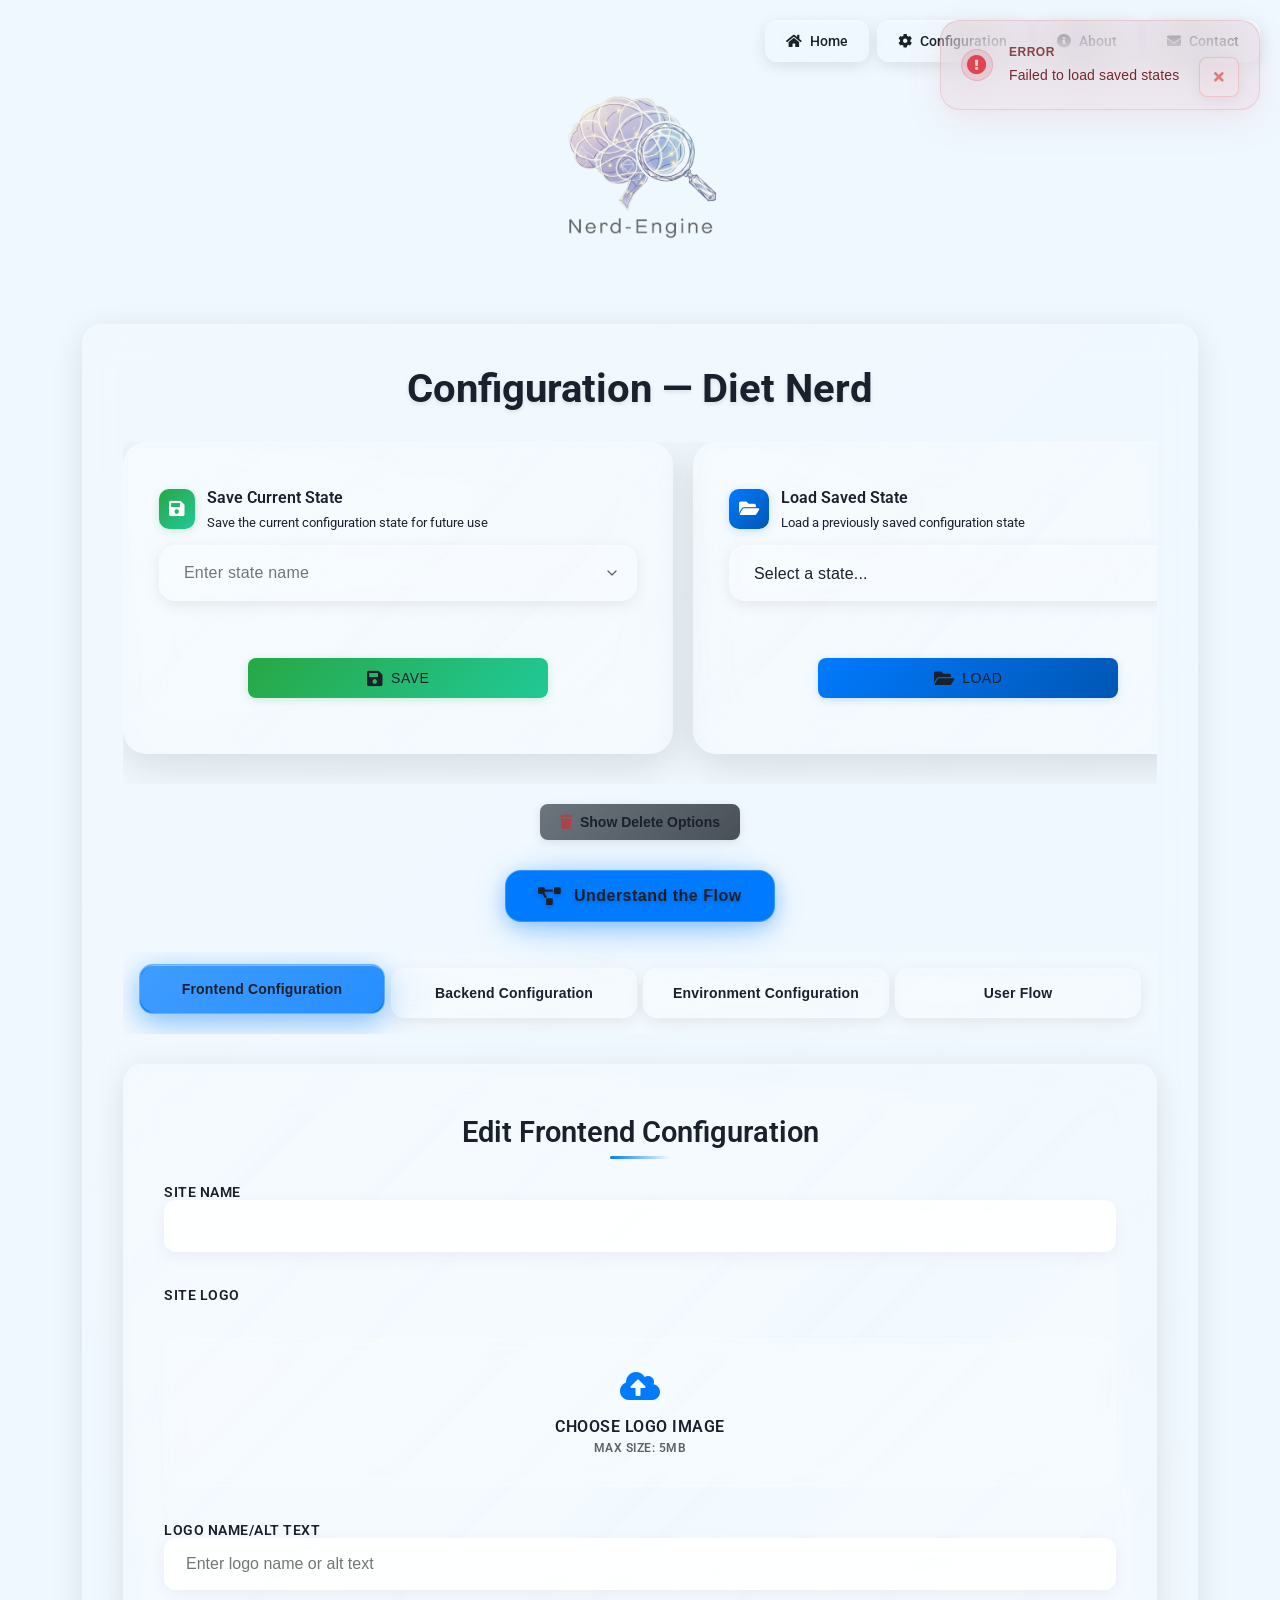
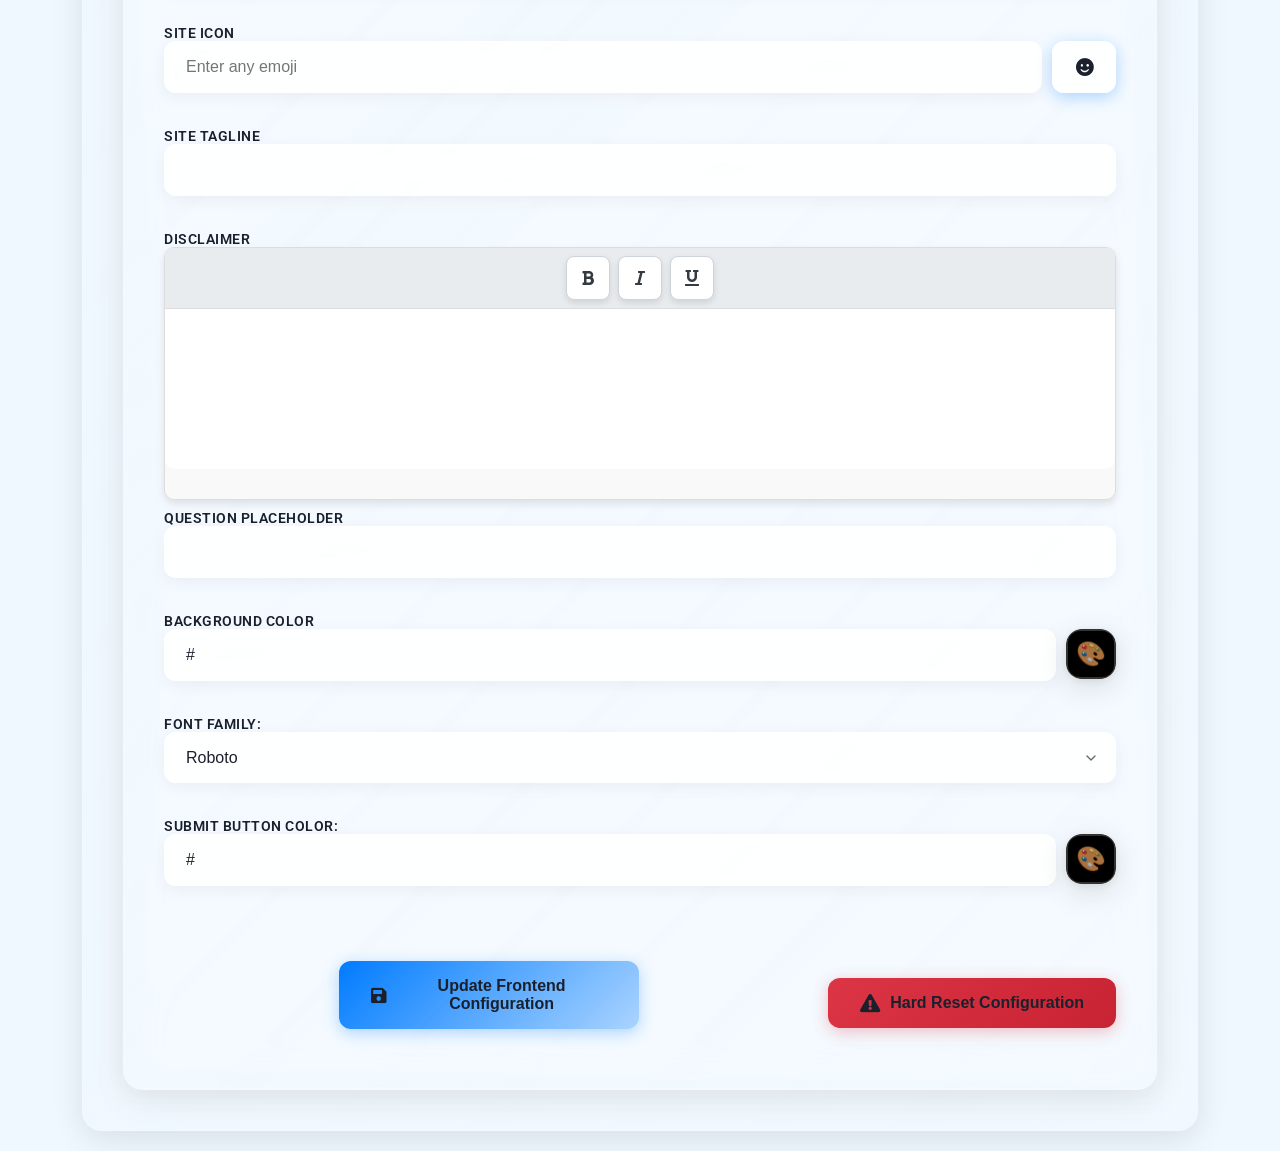
==== commit d525b898: "────────────────────────────── Branch : main Author : Harsh Kashyap Date   : 2026-02-27 18:51 ──────" ====
--- a/customnerd-website/config.html
+++ b/customnerd-website/config.html
@@ -1050,9 +1050,12 @@
                             <span id="ollama_ind_model_note" style="margin-left:auto; font-size:0.85em; color:#888;"></span>
                         </div>
                     </div>
-                    <!-- Test connection button row -->
-                    <div style="display:flex; align-items:center; justify-content:flex-end; gap:10px; margin-top:10px; padding-top:10px; border-top:1px solid rgba(0,0,0,0.07);">
+                    <!-- Test connection + Install/Stop + Test button row -->
+                    <div style="display:flex; align-items:center; justify-content:flex-end; gap:10px; margin-top:10px; padding-top:10px; border-top:1px solid rgba(0,0,0,0.07); flex-wrap:wrap;">
                         <div id="ollama_test_result" class="api-test-result" style="display:none; flex:1;"></div>
+                        <button type="button" id="install_stop_btn_ollama" class="api-test-btn" onclick="toggleInstallStopOllama()" style="background: linear-gradient(135deg,#7c3aed,#a855f7); color:#fff; border:none;">
+                            <i class="fas fa-download"></i> Install &amp; Download
+                        </button>
                         <button type="button" id="test_btn_ollama" class="api-test-btn" onclick="testApiKey('ollama')">
                             <i class="fas fa-plug"></i> Test Connection
                         </button>
@@ -1062,9 +1065,12 @@
                 <!-- Dynamic info banner -->
                 <div class="ollama-info-banner" style="background: rgba(124, 58, 237, 0.08); border: 1px solid rgba(124, 58, 237, 0.25); border-radius: 10px; padding: 13px 15px; margin-bottom: 16px;">
                     <p id="ollama_status_banner_text" style="margin: 0; font-size: 0.88em; color: var(--text-color, #444);">
-                        <i class="fas fa-server" style="color: #7c3aed; margin-right: 6px;"></i>Select a model and click <strong>Update Environment Configuration</strong> — the system will handle installation, download, and startup automatically.
+                        <i class="fas fa-list" style="color: #7c3aed; margin-right: 6px;"></i>Follow the manual steps below, or click <strong>Install &amp; Download</strong> to run setup automatically.
                     </p>
                 </div>
+
+                <!-- Manual steps card: shown only when Ollama not installed -->
+                <div id="ollama_manual_steps" style="display:none; border: 1px solid rgba(124,58,237,0.2); border-radius: 10px; padding: 14px 16px; margin-bottom: 16px; background: rgba(124,58,237,0.04); font-size: 0.9em;"></div>
 
                 <!-- Model selector -->
                 <div style="display:flex; align-items:center; gap:8px; margin-bottom:6px;">
